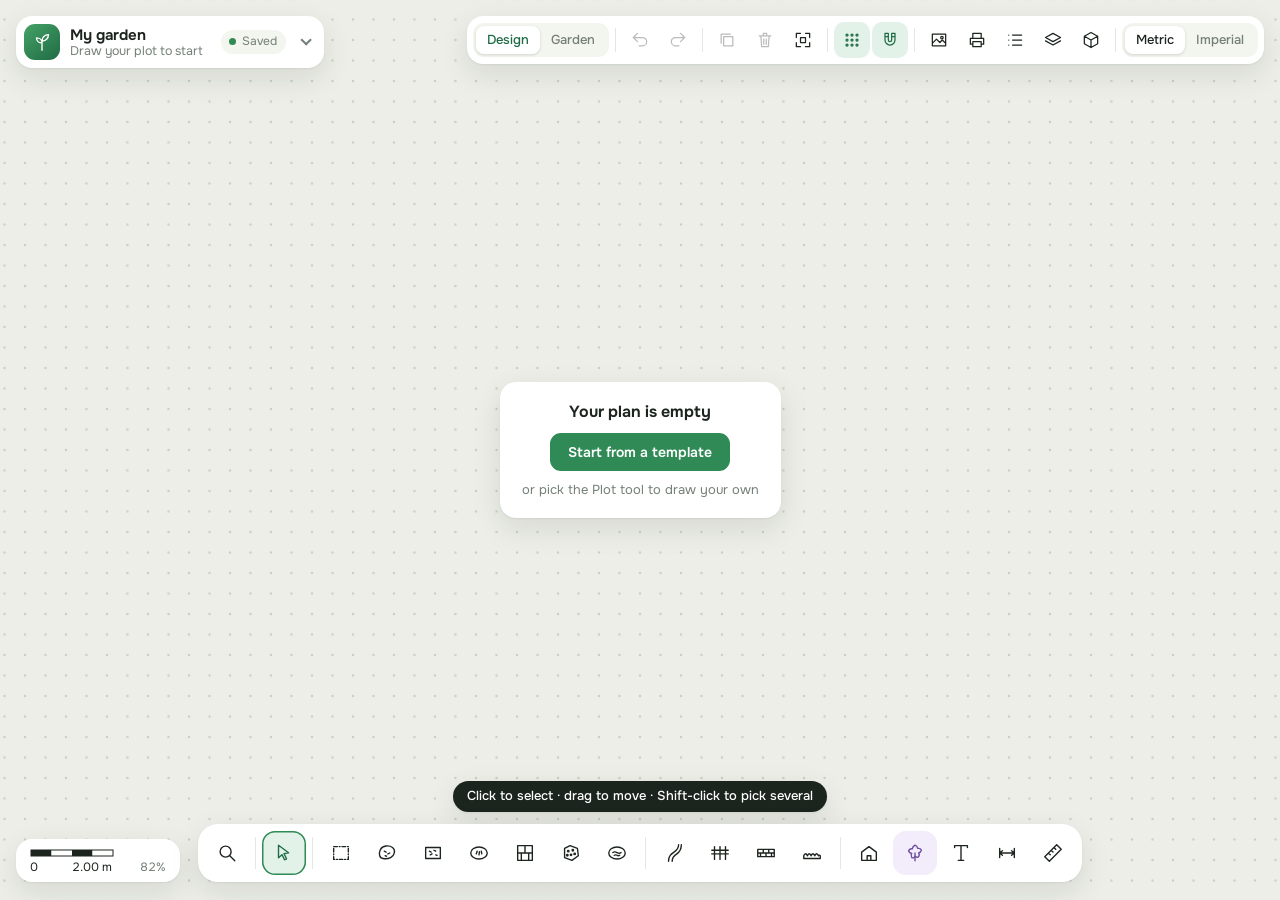
==== index.html @ 04e3341c "Publish Loma (built from 1cd1253)" ====
<!doctype html>
<html lang="en">
  <head>
    <meta charset="utf-8" />
    <meta name="viewport" content="width=device-width, initial-scale=1" />
    <title>Loma</title>
    <meta name="theme-color" content="#2f8a55" />
    <meta name="apple-mobile-web-app-capable" content="yes" />
    <meta name="mobile-web-app-capable" content="yes" />
    <meta name="apple-mobile-web-app-title" content="Loma" />
    <link rel="manifest" href="manifest.webmanifest" />
    <link rel="icon" type="image/png" href="icons/icon-192.png" />
    <link rel="apple-touch-icon" href="icons/apple-touch-icon.png" />
    <link rel="preconnect" href="https://fonts.googleapis.com" />
    <link rel="preconnect" href="https://fonts.gstatic.com" crossorigin />
    <link
      rel="stylesheet"
      href="https://fonts.googleapis.com/css2?family=Onest:wght@400;500;600;700&display=swap"
    />
    
<script type="module">
import init, * as bindings from './loma-web-aa3da8606d1c5125.js';

const wasm = await init({ module_or_path: './loma-web-59d6d27eb5dc6476_bg.wasm' });


window.wasmBindings = bindings;


dispatchEvent(new CustomEvent("TrunkApplicationStarted", {detail: {wasm}}));

</script>
    <link rel="stylesheet" href="./style-dfea999434c1d098.css" integrity="sha384-AZA1W4AcBx08rANLtt9c8rMcohCLB/tuYyVn50Ty/k7v6PT4Ny/aNAHQU33TcQ3Q"/>
    
    
    
  <link rel="modulepreload" href="./loma-web-aa3da8606d1c5125.js" crossorigin="anonymous" integrity="sha384-kf8xcox6PDFA6g6n7Sn6wcvnVXoFoorifV5B/fy2HfaQ7KVHK2mqEia/YBnjDPH4"><link rel="modulepreload" href="./snippets/loma-web-35183b500e06a4f0/inline0.js" crossorigin="anonymous" integrity="sha384-1ucNQpauzjDSOTPi5iPlMhrsD8DQOMW6lTTkpkHOFineEdv813XyaN2dDIgWf6WR"><link rel="preload" href="./loma-web-59d6d27eb5dc6476_bg.wasm" crossorigin="anonymous" integrity="sha384-1xOfvNEgdNTBGr8r/DhL6IoheObC8a6Ewhm/qTulkFv5QILNL+YB06ibI5UwWszG" as="fetch" type="application/wasm"></head>
  <body></body>
</html>
---- style-dfea999434c1d098.css ----
/* Loma — "Living plan".
   The garden fills the screen as an illustrated top-down plan; everything
   else floats above it on white cards. Green marks interface state and
   selection. */

:root {
  --desk: #eceee7; /* the table the plan sits on */
  --dot: #c9cfc2;
  --plot: #f7f8f2; /* inside the property boundary */
  --plot-edge: #b6beae;
  --card: #ffffff;
  --card-shadow: 0 1px 2px rgba(20, 32, 22, 0.06), 0 10px 30px rgba(20, 32, 22, 0.1);
  --tile: #f3f5ef;
  --line: #e5e8e0;
  --text: #1c241e;
  --muted: #748077;
  --hover: rgba(28, 36, 30, 0.06);
  --accent: #2f8a55; /* evergreen: active tool, selection */
  --guide: #e5533d; /* smart guides */
  --accent-strong: #1f6b45;
  --accent-tint: #e3f2e8;
  --plant-tint: #f2ecfb;
  --plant-ink: #6b4fa0;
  --tag: #1c241e;
  --tag-ink: #ffffff;
  --error: #b3261e;
  --watch: #d98e04;
  --sick: #c8372d;
  --plan-filter: none;
  --font: "Onest", system-ui, -apple-system, "Segoe UI", sans-serif;
  color-scheme: light;
}

@media (prefers-color-scheme: dark) {
  :root:not([data-theme="light"]) {
    --desk: #121714;
    --dot: #2a332d;
    --plot: #1a201c;
    --plot-edge: #3b463f;
    --card: #1d2420;
    --card-shadow: 0 1px 2px rgba(0, 0, 0, 0.4), 0 12px 32px rgba(0, 0, 0, 0.45);
    --tile: #252e28;
    --line: #2e3832;
    --text: #e6ece4;
    --muted: #94a298;
    --hover: rgba(230, 236, 228, 0.07);
    --accent: #5cc08a;
  --guide: #ff7a63;
    --guide: #ff7a63;
    --accent-strong: #7bd3a2;
    --accent-tint: #1f3a2b;
    --plant-tint: #2c2540;
    --plant-ink: #c3b0ee;
    --tag: #e6ece4;
    --tag-ink: #121714;
    --error: #ff8a80;
    --plan-filter: brightness(0.9) saturate(0.95);
    color-scheme: dark;
  }
}

:root[data-theme="dark"] {
  --desk: #121714;
  --dot: #2a332d;
  --plot: #1a201c;
  --plot-edge: #3b463f;
  --card: #1d2420;
  --card-shadow: 0 1px 2px rgba(0, 0, 0, 0.4), 0 12px 32px rgba(0, 0, 0, 0.45);
  --tile: #252e28;
  --line: #2e3832;
  --text: #e6ece4;
  --muted: #94a298;
  --hover: rgba(230, 236, 228, 0.07);
  --accent: #5cc08a;
  --accent-strong: #7bd3a2;
  --accent-tint: #1f3a2b;
  --plant-tint: #2c2540;
  --plant-ink: #c3b0ee;
  --tag: #e6ece4;
  --tag-ink: #121714;
  --error: #ff8a80;
  --plan-filter: brightness(0.9) saturate(0.95);
  color-scheme: dark;
}

* {
  box-sizing: border-box;
}

html,
body {
  margin: 0;
  height: 100%;
  overflow: hidden;
  background: var(--desk);
  color: var(--text);
  font: 14px/1.45 var(--font);
  -webkit-font-smoothing: antialiased;
}

button {
  font: inherit;
  color: inherit;
  background: none;
  border: 0;
  cursor: pointer;
}

button:disabled {
  opacity: 0.3;
  cursor: default;
}

:focus-visible {
  outline: 2px solid var(--accent);
  outline-offset: 2px;
}

.app {
  position: relative;
  height: 100vh;
}

.canvas-cell {
  position: absolute;
  inset: 0;
}

/* ---------- floating cards ---------- */

.card {
  position: absolute;
  z-index: 2;
  background: var(--card);
  border-radius: 16px;
  box-shadow: var(--card-shadow);
}

.card-sep,
.dock-sep {
  width: 1px;
  align-self: stretch;
  margin: 6px 4px;
  background: var(--line);
}

/* tooltips for icon-only buttons */
[data-tip] {
  position: relative;
}

[data-tip]:hover::after {
  content: attr(data-tip);
  position: absolute;
  left: 50%;
  transform: translateX(-50%);
  white-space: pre;
  padding: 5px 9px;
  border-radius: 8px;
  background: var(--tag);
  color: var(--tag-ink);
  font-size: 12px;
  font-weight: 500;
  pointer-events: none;
  z-index: 10;
}

.controls [data-tip]:hover::after {
  top: calc(100% + 8px);
}

.dock [data-tip]:hover::after {
  bottom: calc(100% + 10px);
}

/* title (top-left) */
.title-card {
  top: 16px;
  left: 16px;
  display: flex;
  align-items: center;
  gap: 10px;
  padding: 8px 16px 8px 8px;
}

.logo {
  display: grid;
  place-items: center;
  width: 36px;
  height: 36px;
  border-radius: 11px;
  background: linear-gradient(140deg, #45a265, #1f6b45);
  color: #fff;
}

.title-text {
  display: flex;
  flex-direction: column;
  line-height: 1.2;
}

.title-text strong {
  font-size: 15px;
  font-weight: 650;
}

.title-text span {
  font-size: 12.5px;
  color: var(--muted);
}

.save-status {
  display: flex;
  align-items: center;
  gap: 6px;
  margin-left: 8px;
  padding: 3px 9px 3px 8px;
  border-radius: 999px;
  background: var(--tile);
  color: var(--muted);
  font-size: 12px;
  white-space: nowrap;
}

.save-status::before {
  content: "";
  width: 7px;
  height: 7px;
  border-radius: 50%;
  background: var(--accent);
}

.save-status[data-status="saving"]::before {
  background: var(--muted);
}

.save-status[data-status="unsaved"],
.save-status[data-status="unavailable"] {
  color: var(--error);
}

.save-status[data-status="unsaved"]::before,
.save-status[data-status="unavailable"]::before {
  background: var(--error);
}

@media (max-width: 768px) {
  .save-status {
    font-size: 0;
    gap: 0;
    padding: 4px;
  }
}

button.title-card {
  font: inherit;
  color: inherit;
  text-align: left;
  cursor: pointer;
}

.title-chevron {
  width: 8px;
  height: 8px;
  margin-left: 4px;
  border-right: 2px solid var(--muted);
  border-bottom: 2px solid var(--muted);
  transform: rotate(45deg) translateY(-3px);
}

.title-card[aria-expanded="true"] .title-chevron {
  transform: rotate(-135deg) translateY(-1px);
}

/* My designs (under the title card) */
.designs {
  top: 76px;
  left: 16px;
  width: 340px;
  max-height: calc(100vh - 190px);
  overflow-y: auto;
  padding: 14px;
  z-index: 4;
}

.designs h3 {
  margin: 16px 4px 6px;
  font-size: 12.5px;
  font-weight: 600;
  color: var(--muted);
}

.design-title {
  display: flex;
  flex-direction: column;
  gap: 3px;
  padding: 8px 10px;
  border-radius: 11px;
  background: var(--tile);
}

.design-title label {
  font-size: 11.5px;
  color: var(--muted);
}

.design-title input {
  font: 650 16px var(--font);
  color: var(--text);
  background: transparent;
  border: 0;
  padding: 0;
  outline: none;
}

.design-title:focus-within {
  box-shadow: inset 0 0 0 1.5px var(--accent);
}

.new-design,
.install-app {
  display: flex;
  align-items: center;
  gap: 8px;
  width: 100%;
  margin-top: 10px;
  padding: 9px 12px;
  border-radius: 11px;
  background: var(--accent);
  color: #fff;
  font-weight: 600;
}

.new-design .icon {
  width: 18px;
  height: 18px;
}

.design-list {
  list-style: none;
  margin: 0;
  padding: 0;
}

.design-row {
  display: flex;
  align-items: center;
  gap: 4px;
  border-radius: 11px;
}

.design-row:hover {
  background: var(--hover);
}

.design-row.current {
  background: var(--accent-tint);
}

.design-open {
  flex: 1;
  display: grid;
  grid-template-columns: 1fr auto;
  gap: 1px 8px;
  padding: 8px 10px;
  text-align: left;
  min-width: 0;
}

.design-name {
  font-weight: 600;
  overflow: hidden;
  text-overflow: ellipsis;
  white-space: nowrap;
}

.design-meta {
  grid-column: 1;
  color: var(--muted);
  font-size: 12.5px;
}

.design-when {
  grid-row: 1;
  grid-column: 2;
  color: var(--muted);
  font-size: 12px;
}

.design-row.broken .design-meta {
  color: var(--error);
}

.design-delete {
  opacity: 0;
}

.design-row:hover .design-delete,
.design-delete:focus-visible {
  opacity: 1;
}

.confirm {
  display: flex;
  flex-wrap: wrap;
  align-items: center;
  gap: 6px;
  padding: 6px 8px;
  font-size: 12.5px;
}

.confirm button {
  padding: 4px 10px;
  border-radius: 8px;
  background: var(--tile);
  font-weight: 600;
}

.confirm button.danger {
  background: var(--error);
  color: #fff;
}

.file-actions {
  display: grid;
  grid-template-columns: 1fr 1fr;
  gap: 6px;
  margin-top: 14px;
  padding-top: 12px;
  border-top: 1px solid var(--line);
}

.file-actions button {
  padding: 8px 10px;
  border-radius: 10px;
  background: var(--tile);
  font-size: 13px;
  font-weight: 550;
  text-align: left;
}

.file-actions button:hover {
  background: var(--hover);
}

.file-message {
  margin: 10px 4px 0;
  color: var(--error);
  font-size: 13px;
}

@media (max-width: 768px) {
  .designs {
    top: 118px;
    left: 10px;
    right: 10px;
    width: auto;
  }
}

/* garden list card */
.list-card {
  top: 76px;
  right: 16px;
  width: 380px;
  max-height: calc(100vh - 100px);
  padding: 12px 14px 14px;
  z-index: 5;
  display: flex;
  flex-direction: column;
}
.list-settings {
  display: flex;
  flex-direction: column;
  gap: 6px;
  margin-bottom: 6px;
}
.list-settings input {
  width: 110px;
  min-width: 0;
  padding: 5px 8px;
  border-radius: 8px;
  background: var(--tile);
}
.list-settings .invalid input,
.list-price.invalid input {
  outline: 2px solid var(--error);
}
.list-body {
  overflow-y: auto;
  min-height: 0;
  margin: 0 -4px;
  padding: 0 4px;
}
.list-heading {
  margin: 12px 0 4px;
  font-size: 12px;
  font-weight: 650;
  color: var(--muted);
}
.list-rows {
  list-style: none;
  margin: 0;
  padding: 0;
}
.list-row {
  display: grid;
  grid-template-columns: minmax(0, 1fr) auto;
  align-items: center;
  gap: 2px 10px;
  padding: 6px 0;
  border-top: 1px solid var(--line);
}
.list-item {
  display: flex;
  flex-direction: column;
  min-width: 0;
}
.list-label {
  overflow-wrap: anywhere;
}
.list-item small,
.list-price small {
  color: var(--muted);
  font-size: 11.5px;
}
.list-qty {
  font-variant-numeric: tabular-nums;
  text-align: right;
}
.list-price {
  display: flex;
  align-items: center;
  gap: 6px;
  min-width: 0;
}
.list-price input {
  width: 84px;
  min-width: 0;
  padding: 4px 8px;
  border-radius: 8px;
  background: var(--tile);
  font-variant-numeric: tabular-nums;
}
.list-cost {
  text-align: right;
  font-variant-numeric: tabular-nums;
  font-weight: 600;
}
.list-total {
  margin: 10px 0 8px;
  font-weight: 650;
  text-align: right;
}
.list-actions {
  display: flex;
  gap: 6px;
}
.list-actions button {
  flex: 1;
  padding: 9px 12px;
  border-radius: 11px;
}
.list-actions .trace-secondary {
  background: var(--tile);
  font-weight: 600;
}
@media (max-width: 768px) {
  .list-card {
    top: 118px;
    left: 10px;
    right: 10px;
    width: auto;
    max-height: calc(100vh - 140px);
  }
}

/* print card */
.print-card {
  top: 76px;
  right: 16px;
  width: 320px;
  padding: 12px 14px 14px;
  z-index: 5;
}

.print-row {
  display: flex;
  align-items: center;
  justify-content: space-between;
  gap: 10px;
  margin: 8px 0;
  font-size: 13px;
  color: var(--muted);
}

.print-scale {
  font: 600 14px var(--font);
  color: var(--text);
  background: var(--tile);
  border: 0;
  border-radius: 9px;
  padding: 6px 10px;
}

.print-summary {
  margin: 10px 0 12px;
  font-size: 13px;
}

#print-root {
  display: none;
}

@media print {
  body > *:not(#print-root) {
    display: none !important;
  }

  html,
  body {
    height: auto;
    overflow: visible;
    background: #fff;
  }

  #print-root {
    display: block;
    color: #1c241e;
    font-family: var(--font);
  }

  /* header and footer have fixed heights (8 mm + 10 mm) so every page stays
     within PRINT_FURNITURE_MM (20 mm) and the plan keeps its full page */
  .print-title {
    display: flex;
    gap: 6mm;
    align-items: baseline;
    height: 6mm;
    line-height: 6mm;
    margin-bottom: 2mm;
    overflow: hidden;
    font-size: 11pt;
    white-space: nowrap;
  }

  .print-title strong {
    min-width: 0;
    overflow: hidden;
    text-overflow: ellipsis;
  }

  .print-title span {
    flex: none;
    color: #555;
  }

  .print-bar {
    height: 8mm;
    margin-top: 2mm;
    overflow: hidden;
  }

  /* no inline baseline gap under plan or scale bar */
  #print-root svg {
    display: block;
  }

  /* multi-page prints: one section per sheet */
  .print-page {
    break-after: page;
    page-break-after: always;
  }
  .print-page:last-child {
    break-after: auto;
    page-break-after: auto;
  }
  .print-sheet {
    position: relative;
  }
  .print-sheet > .print-marks {
    position: absolute;
    top: 0;
    left: 0;
  }
  .print-label {
    color: #1c241e !important;
    font-weight: 700;
  }
  .print-list table {
    width: 100%;
    border-collapse: collapse;
    font-size: 10.5pt;
  }
  .print-list td,
  .print-list th {
    padding: 1.6mm 2mm;
    border-bottom: 0.2mm solid #ccc;
    text-align: left;
    vertical-align: top;
  }
  .print-list .list-section th {
    padding-top: 4mm;
    border-bottom: 0.3mm solid #1c241e;
  }
  .print-list small {
    display: block;
    color: #666;
    font-size: 8.5pt;
  }
  .print-list .num {
    text-align: right;
    white-space: nowrap;
  }
  .print-list tfoot th {
    border-bottom: none;
    text-align: right;
  }
}

.print-check {
  justify-content: flex-start;
}

/* trace card (right, under the controls) */
.trace-card {
  top: 76px;
  right: 16px;
  width: 300px;
  padding: 12px 14px 14px;
  z-index: 4;
}

.trace-head {
  display: flex;
  align-items: center;
  justify-content: space-between;
  margin-bottom: 6px;
}

.trace-head h2 {
  margin: 0;
  font-size: 16px;
  font-weight: 650;
}

.trace-note {
  margin: 0 0 12px;
  color: var(--muted);
  font-size: 13px;
}

.trace-row {
  display: flex;
  align-items: center;
  gap: 10px;
  margin: 4px 0 12px;
  font-size: 13px;
  color: var(--muted);
}

.trace-row input {
  flex: 1;
  accent-color: var(--accent);
}

.trace-primary {
  width: 100%;
  padding: 9px 12px;
  border-radius: 11px;
  background: var(--accent);
  color: #fff;
  font-weight: 600;
}

.trace-actions {
  display: flex;
  gap: 6px;
  margin-top: 8px;
}

.trace-actions button {
  flex: 1;
  padding: 7px 10px;
  border-radius: 10px;
  background: var(--tile);
  font-size: 13px;
  font-weight: 550;
}

.trace-actions .danger-text {
  color: var(--error);
}

.trace-photo {
  pointer-events: none;
}

.hint-input {
  width: 90px;
  padding: 5px 9px;
  border-radius: 999px;
  border: 0;
  font: 600 13px var(--font);
  color: var(--text);
  background: var(--card);
}

.hint-error {
  color: #ffb4a8;
  font-size: 12px;
}

@media (max-width: 768px) {
  .trace-card {
    top: 118px;
    left: 10px;
    right: 10px;
    width: auto;
  }
}

/* controls (top-right) */
.controls {
  top: 16px;
  right: 16px;
  display: flex;
  align-items: center;
  gap: 2px;
  padding: 6px;
}

.icon-btn {
  display: grid;
  place-items: center;
  width: 36px;
  height: 36px;
  border-radius: 10px;
}

.icon-btn .icon {
  width: 20px;
  height: 20px;
}

.icon-btn:hover:not(:disabled) {
  background: var(--hover);
}

.icon-btn.toggle[aria-pressed="true"] {
  color: var(--accent-strong);
  background: var(--accent-tint);
}

.segmented {
  display: flex;
  padding: 3px;
  border-radius: 11px;
  background: var(--tile);
}

.segmented button {
  padding: 5px 11px;
  border-radius: 8px;
  font-size: 13px;
  font-weight: 500;
  color: var(--muted);
}

.segmented button[aria-pressed="true"] {
  background: var(--card);
  color: var(--text);
  box-shadow: 0 1px 3px rgba(20, 32, 22, 0.15);
}

/* garden mode */
.mode-switch button[aria-pressed="true"] {
  color: var(--accent-strong);
}

.plan.garden {
  cursor: pointer;
}

.garden-marks .mark {
  fill: none;
  stroke-width: 3px;
}

.garden-marks .mark.open {
  stroke-width: 5px;
  stroke-linecap: round;
  stroke-linejoin: round;
  opacity: 0.75;
}

.garden-marks .mark-watch {
  stroke: var(--watch);
}

.garden-marks .mark-sick {
  stroke: var(--sick);
}

.garden-marks .mark-gone {
  fill: var(--plot);
  fill-opacity: 0.7;
  stroke: var(--muted);
  stroke-dasharray: 4 3;
  stroke-width: 1.5px;
}

.garden-marks .mark-gone.open {
  fill: none;
  stroke: var(--plot);
  stroke-dasharray: none;
  stroke-width: 7px;
  opacity: 0.8;
}

.garden-marks .mark-cross {
  stroke: var(--muted);
  stroke-width: 2px;
  stroke-linecap: round;
}

.mark-badge circle {
  fill: var(--watch);
  stroke: var(--card);
  stroke-width: 1.5px;
  vector-effect: non-scaling-stroke;
}

.mark-badge text {
  fill: #fff;
  font-weight: 700;
}

/* tool dock (bottom-centre) */
.dock {
  left: 50%;
  bottom: 18px;
  transform: translateX(-50%);
  display: flex;
  align-items: center;
  gap: 2px;
  padding: 7px;
  border-radius: 20px;
  max-width: calc(100vw - 32px);
}

.dock-tool {
  display: grid;
  place-items: center;
  width: 44px;
  height: 44px;
  border-radius: 13px;
  color: var(--text);
}

.dock-tool .icon {
  width: 22px;
  height: 22px;
}

.dock-tool:hover {
  background: var(--hover);
}

.dock-tool[aria-pressed="true"] {
  background: var(--accent-tint);
  color: var(--accent-strong);
  box-shadow: inset 0 0 0 1.5px var(--accent);
}

.dock-tool.plant-tool {
  background: var(--plant-tint);
  color: var(--plant-ink);
}

.dock-tool.plant-tool[aria-pressed="true"] {
  box-shadow: inset 0 0 0 1.5px var(--plant-ink);
}

/* scale + cursor readout (bottom-left) */
.legend {
  left: 16px;
  bottom: 18px;
  display: flex;
  align-items: flex-end;
  gap: 16px;
  padding: 10px 14px 9px;
  font-size: 12px;
  pointer-events: none;
}

.scale-bar svg {
  display: block;
}

.bar-dark {
  fill: var(--text);
}

.bar-light {
  fill: var(--card);
}

.bar-frame {
  fill: none;
  stroke: var(--text);
  stroke-width: 1;
}

.scale-labels {
  display: flex;
  justify-content: space-between;
  margin-top: 4px;
  line-height: 1;
  font-variant-numeric: tabular-nums;
}

.readout {
  display: flex;
  gap: 10px;
  color: var(--muted);
  font-variant-numeric: tabular-nums;
  line-height: 1;
}

/* ---------- the plan ---------- */

.plan {
  display: block;
  width: 100%;
  height: 100%;
  background: var(--desk);
  touch-action: none;
  user-select: none;
  -webkit-user-select: none;
}

.plan.drawing {
  cursor: crosshair;
}

.plan.can-pan {
  cursor: grab;
}

.plan.panning {
  cursor: grabbing;
}

.grid-dot {
  fill: var(--dot);
}

.plan-content {
  filter: var(--plan-filter);
}

/* plot: the sheet of ground inside the boundary */
.obj.plot .surface {
  fill: var(--plot);
}

.obj.plot .rim {
  stroke: var(--plot-edge);
  stroke-width: 2px;
}

.obj .rim {
  stroke: rgba(30, 45, 30, 0.22);
}

.obj.water .rim {
  stroke: #cfc7b5;
  stroke-width: 7px;
}

.obj.structure .rim {
  stroke: #6d4a30;
  stroke-width: 2px;
}

/* paths, fences, walls, hedges */
.obj.path .edge {
  stroke: #d6c59f;
}

.obj.path .body {
  stroke: #efe4c9;
}

.obj.path .detail,
.obj.wall .detail {
  stroke: none;
}

.obj.fence .edge {
  stroke: #6e4b30;
}

.obj.fence .body {
  stroke: #a37a52;
}

.obj.fence .detail {
  stroke: #6e4b30;
  stroke-dasharray: 2 1200;
  stroke-width: 160;
}

.obj.wall .edge {
  stroke: #8d877b;
}

.obj.wall .body {
  stroke: #bfb9ad;
}

.obj.hedge .edge {
  stroke: #2f6a3a;
  filter: drop-shadow(60px 80px 50px rgba(27, 42, 18, 0.3));
}

.obj.hedge .body {
  stroke: #4e8f4c;
}

.obj.hedge .detail {
  stroke: #6fae5f;
  stroke-dasharray: 1 260;
  stroke-linecap: round;
}

/* plants */
.plant-shadow {
  fill: rgba(27, 42, 18, 0.32);
}

.obj.plant .canopy {
  stroke: rgba(30, 60, 30, 0.35);
}

.obj.plant .shine {
  fill: rgba(255, 255, 255, 0.13);
}

.obj.plant .marks {
  fill: none;
  stroke: rgba(255, 255, 255, 0.22);
}

/* labels and dimensions */
.lettering,
.plan .dim {
  font-family: var(--font);
  paint-order: stroke;
  stroke: var(--plot);
  stroke-width: 4px;
  stroke-linejoin: round;
  vector-effect: non-scaling-stroke;
  fill: var(--text);
}

.plan .dim {
  fill: var(--accent-strong);
  font-weight: 600;
}

.obj.dimension line {
  stroke: var(--accent);
}

/* selection, previews, snapping */
.selection {
  fill: none;
  stroke: var(--accent);
  stroke-width: 2.5;
}

.tag rect {
  fill: var(--tag);
}

.tag text {
  fill: var(--tag-ink);
  font-family: var(--font);
  font-weight: 600;
}

.preview {
  fill: rgba(47, 138, 85, 0.1);
  stroke: var(--accent);
  stroke-width: 2;
  stroke-dasharray: 6 4;
}

.preview.open {
  fill: none;
}

/* what to do next (above the dock) */
.hint-bar {
  position: absolute;
  z-index: 2;
  left: 50%;
  bottom: 88px;
  transform: translateX(-50%);
  display: flex;
  align-items: center;
  gap: 6px;
  max-width: calc(100vw - 32px);
  padding: 6px 6px 6px 14px;
  border-radius: 999px;
  background: var(--tag);
  color: var(--tag-ink);
  font-size: 13px;
  font-weight: 500;
  box-shadow: var(--card-shadow);
}

.hint-text {
  padding-right: 8px;
}

.hint-btn {
  padding: 5px 12px;
  border-radius: 999px;
  background: color-mix(in srgb, var(--tag-ink) 14%, transparent);
  color: var(--tag-ink);
  font-size: 13px;
  font-weight: 600;
  white-space: nowrap;
}

.hint-btn.primary {
  background: var(--accent);
  color: #fff;
}

.snap circle,
.snap path {
  fill: none;
  stroke: var(--accent);
  stroke-width: 1.5;
}

.marquee {
  fill: rgba(47, 138, 85, 0.08);
  stroke: var(--accent);
  stroke-width: 1;
  stroke-dasharray: 4 3;
}

/* ---------- plant picker (left card) ---------- */

.picker {
  top: 84px;
  left: 16px;
  bottom: 96px;
  width: 268px;
  overflow-y: auto;
  padding: 14px 12px 16px;
}

.picker h2 {
  margin: 0 4px 4px;
  font-size: 16px;
  font-weight: 650;
}

.plant-group h3 {
  margin: 14px 4px 6px;
  font-size: 12.5px;
  font-weight: 600;
  color: var(--muted);
}

.specimens {
  display: grid;
  grid-template-columns: 1fr 1fr;
  gap: 4px;
}

.specimen {
  display: grid;
  grid-template-columns: 38px 1fr;
  grid-template-rows: auto auto;
  column-gap: 8px;
  align-items: center;
  padding: 6px;
  border-radius: 11px;
  text-align: left;
}

.specimen:hover {
  background: var(--hover);
}

.specimen[aria-pressed="true"] {
  background: var(--accent-tint);
  box-shadow: inset 0 0 0 1.5px var(--accent);
}

.specimen .swatch {
  grid-row: span 2;
  width: 38px;
  height: 38px;
  filter: drop-shadow(2px 3px 2px rgba(27, 42, 18, 0.25));
}

.specimen-name {
  font-size: 12.5px;
  font-weight: 550;
  line-height: 1.2;
}

.specimen-size {
  font-size: 11.5px;
  color: var(--muted);
}

.swatch {
  --sw-fill: #9ebb8a;
  --sw-edge: #546e46;
}

.swatch.cat-tree,
.swatch.cat-fruit-tree { --sw-fill: #6ea456; --sw-edge: #2f5230; }
.swatch.cat-shrub { --sw-fill: #8dbf68; --sw-edge: #3c6630; }
.swatch.cat-perennial { --sw-fill: #b49ad0; --sw-edge: #6e5596; }
.swatch.cat-annual { --sw-fill: #ee8e7a; --sw-edge: #b0503f; }
.swatch.cat-grass { --sw-fill: #d8c97c; --sw-edge: #8e7f35; }
.swatch.cat-climber { --sw-fill: #e09ac0; --sw-edge: #a45683; }
.swatch.cat-vegetable { --sw-fill: #8cc063; --sw-edge: #4a7a2e; }
.swatch.cat-herb { --sw-fill: #a7b9a0; --sw-edge: #5e7158; }

.swatch-fill {
  fill: var(--sw-fill);
  stroke: var(--sw-edge);
  stroke-width: 2;
  stroke-linejoin: round;
}

.swatch-marks {
  fill: none;
  stroke: rgba(255, 255, 255, 0.45);
  stroke-width: 1.5;
}

.swatch-dot {
  fill: var(--sw-edge);
}

/* ---------- inspector (right card) ---------- */

.inspector {
  top: 84px;
  right: 16px;
  width: 296px;
  max-height: calc(100vh - 200px);
  overflow-y: auto;
  padding: 12px;
}

.inspector.small {
  padding: 14px 16px;
  font-weight: 550;
}

.hero {
  height: 132px;
  border-radius: 12px;
  margin-bottom: 12px;
  display: grid;
  place-items: center;
  overflow: hidden;
}

.hero-plant {
  background: radial-gradient(circle at 50% 120%, rgba(95, 155, 71, 0.25), transparent 60%),
    linear-gradient(160deg, #eef6e8, #dcebd3);
}

@media (prefers-color-scheme: dark) {
  :root:not([data-theme="light"]) .hero-plant {
    background: radial-gradient(circle at 50% 120%, rgba(95, 155, 71, 0.3), transparent 60%),
      linear-gradient(160deg, #26332a, #1c2620);
  }
}

:root[data-theme="dark"] .hero-plant {
  background: radial-gradient(circle at 50% 120%, rgba(95, 155, 71, 0.3), transparent 60%),
    linear-gradient(160deg, #26332a, #1c2620);
}

.hero-plant .swatch {
  width: 104px;
  height: 104px;
  filter: drop-shadow(8px 10px 6px rgba(27, 42, 18, 0.28));
}

.sample-lawn {
  background: repeating-linear-gradient(-20deg, rgba(255, 255, 255, 0.12) 0 26px, transparent 26px 52px),
    linear-gradient(135deg, #a2d070, #7db353);
}

.sample-bed {
  background: radial-gradient(circle at 20% 30%, #4f3526 0 3px, transparent 4px) 0 0 / 22px 18px,
    radial-gradient(circle at 70% 60%, #8a654b 0 3px, transparent 4px) 0 0 / 26px 20px, #6e4b35;
}

.sample-paving {
  background: repeating-linear-gradient(0deg, #e2dbce 0 46px, #cbc2b2 46px 49px),
    #e2dbce;
}

.sample-gravel {
  background: radial-gradient(circle, #c9bea4 0 4px, transparent 5px) 0 0 / 16px 14px,
    radial-gradient(circle, #d8ceb8 0 3px, transparent 4px) 7px 6px / 18px 16px, #e8e0cd;
}

.sample-water {
  background: radial-gradient(circle at 45% 40%, #86cbe0, #4396b8 70%, #2c7495);
}

.sample-structure {
  background: repeating-linear-gradient(0deg, #a9784f 0 18px, #8a5f3e 18px 21px);
}

.sample-path {
  background: linear-gradient(#efe4c9, #efe4c9) center / 100% 44% no-repeat, #d6c59f;
}

.sample-hedge {
  background: radial-gradient(circle, #6fae5f 0 3px, transparent 4px) 0 0 / 18px 18px, #2f6a3a;
}

.sample-fence {
  background: repeating-linear-gradient(90deg, #6e4b30 0 6px, #a37a52 6px 40px);
}

.sample-wall {
  background: repeating-linear-gradient(0deg, #bfb9ad 0 22px, #8d877b 22px 25px);
}

.sample-plot,
.sample-area,
.sample-label,
.sample-dimension {
  background: var(--tile);
}

.name-row .field {
  margin: 0;
}

.name-row label {
  display: none;
}

.name-row input[type="text"] {
  width: 100%;
  font: 650 19px var(--font);
  padding: 4px 6px;
  margin: 0 -2px;
  background: transparent;
  border: 1px solid transparent;
  border-radius: 8px;
  color: var(--text);
}

.name-row input[type="text"]:hover {
  border-color: var(--line);
}

.subtitle {
  margin: 0 4px 12px;
  color: var(--muted);
  font-size: 13px;
}

.tiles {
  display: grid;
  grid-template-columns: 1fr 1fr;
  gap: 8px;
}

.tiles .field,
.stat {
  display: flex;
  flex-direction: column;
  gap: 2px;
  margin: 0;
  padding: 8px 10px;
  border-radius: 11px;
  background: var(--tile);
}

.tiles .field.wide {
  grid-column: span 2;
}

.tiles .field label,
.stat-label {
  font-size: 11.5px;
  color: var(--muted);
}

.tiles input[type="text"],
.tiles select {
  width: 100%;
  font: 600 15px var(--font);
  color: var(--text);
  background: transparent;
  border: 0;
  padding: 0;
  margin: 0;
}

.tiles input[type="text"]:focus,
.tiles select:focus,
.name-row input[type="text"]:focus {
  outline: none;
}

.tiles .field:focus-within,
.name-row .field:focus-within input {
  box-shadow: inset 0 0 0 1.5px var(--accent);
}

.stat-value {
  font-weight: 600;
  font-size: 15px;
  font-variant-numeric: tabular-nums;
}

.field input.invalid {
  color: var(--error);
}

.field .error {
  color: var(--error);
  font-size: 11.5px;
  line-height: 1.3;
}

.lock {
  display: flex;
  align-items: center;
  gap: 8px;
  margin: 12px 4px 2px;
  font-size: 13px;
  color: var(--muted);
  cursor: pointer;
}

.lock input {
  accent-color: var(--accent);
  margin: 0;
}

/* ---------- small screens ---------- */

@media (max-width: 768px) {
  .title-card {
    top: 10px;
    left: 10px;
    padding-right: 12px;
  }

  .title-text span {
    display: none;
  }

  .controls {
    top: 66px;
    left: 10px;
    right: auto;
    padding: 4px;
    /* Garden mode adds buttons: wrap rather than run off a phone screen */
    flex-wrap: wrap;
    max-width: calc(100vw - 20px);
    box-sizing: border-box;
  }

  .controls .toggle,
  .controls .card-sep {
    display: none;
  }

  .dock {
    left: 10px;
    right: 10px;
    bottom: 10px;
    transform: none;
    flex-wrap: wrap;
    justify-content: center;
  }

  .dock-sep {
    display: none;
  }

  .hint-bar.idle {
    display: none;
  }

  .hint-bar {
    bottom: 124px;
    flex-wrap: wrap;
    justify-content: center;
    border-radius: 16px;
    padding: 8px 10px;
    text-align: center;
  }

  .legend {
    display: none;
  }

  .picker {
    top: auto;
    left: 10px;
    right: 10px;
    bottom: 124px;
    width: auto;
    max-height: 40vh;
  }

  .inspector {
    top: auto;
    right: 10px;
    left: 10px;
    bottom: 124px;
    width: auto;
    max-height: 45vh;
  }

  .hero {
    height: 80px;
  }
}

@media (prefers-reduced-motion: reduce) {
  * {
    transition: none !important;
    animation: none !important;
  }
}

/* ── Handles on the selected object ───────────────────────── */
.handles .handle {
  fill: var(--card);
  stroke: var(--accent);
  stroke-width: 1.5px;
  vector-effect: non-scaling-stroke;
}
.handles .handle.vertex.selected,
.handles .handle.control {
  fill: var(--accent);
}
.handles .handle.control {
  stroke: var(--card);
}
.handles .handle-stem {
  stroke: var(--accent);
  stroke-width: 1px;
  vector-effect: non-scaling-stroke;
}

/* ── Inspector: edges and arrange ─────────────────────────── */
.inspector-section {
  margin-top: 14px;
  padding-top: 12px;
  border-top: 1px solid var(--line);
}
.inspector-section h3 {
  margin: 0 4px 8px;
  font-size: 13px;
  font-weight: 650;
}
.inspector-section h3 + .icon-row + h3 {
  margin-top: 10px;
}
.edge-head,
.edge-row {
  display: grid;
  grid-template-columns: 16px minmax(0, 1fr) minmax(0, 1.2fr) minmax(0, 0.85fr);
  gap: 6px;
  align-items: start;
}
.edge-head {
  font-size: 11.5px;
  color: var(--muted);
  margin: 0 0 4px;
}
.edge-row {
  margin-bottom: 6px;
}
.edge-num {
  padding-top: 7px;
  font-size: 12px;
  color: var(--muted);
  text-align: right;
  font-variant-numeric: tabular-nums;
}
.edge-cell {
  display: flex;
  flex-direction: column;
  gap: 2px;
}
.edge-cell input,
.edge-kind,
.edge-static {
  width: 100%;
  text-overflow: ellipsis;
  min-width: 0;
  box-sizing: border-box;
  padding: 6px 8px;
  border-radius: 9px;
  border: 0;
  background: var(--tile);
  color: var(--text);
  font: 600 13px var(--font);
  font-variant-numeric: tabular-nums;
}
.edge-static {
  color: var(--muted);
}
.edge-kind {
  padding-right: 2px;
}
.edge-cell input:focus,
.edge-kind:focus {
  outline: none;
  box-shadow: inset 0 0 0 1.5px var(--accent);
}
.edge-cell input.invalid {
  color: var(--error);
}
.edge-cell .error {
  color: var(--error);
  font-size: 11px;
  line-height: 1.25;
}
.icon-row {
  display: flex;
  flex-wrap: wrap;
  gap: 2px;
}
.layer-pick {
  display: flex;
  align-items: center;
  justify-content: space-between;
  gap: 8px;
  margin: 10px 4px 0;
  font-size: 13px;
  color: var(--muted);
}
.layer-pick select {
  flex: 1;
  max-width: 170px;
  padding: 6px 8px;
  border-radius: 9px;
  border: 0;
  background: var(--tile);
  color: var(--text);
  font: 600 13px var(--font);
}
.multi-count {
  margin: 0;
}

/* ── Layers card ───────────────────────────────────────────── */
.layers-card {
  top: 76px;
  right: 16px;
  width: 320px;
  padding: 12px 14px 14px;
  z-index: 5;
}
.layer-list {
  list-style: none;
  margin: 4px 0 12px;
  padding: 0;
  display: flex;
  flex-direction: column;
  gap: 4px;
}
.layer-row {
  display: flex;
  align-items: center;
  gap: 4px;
  padding: 4px 4px 4px 8px;
  border-radius: 11px;
  background: var(--tile);
}
.layer-row.active {
  box-shadow: inset 0 0 0 1.5px var(--accent);
}
.layer-row.hidden-layer .layer-name {
  color: var(--muted);
}
.layer-active {
  width: 14px;
  height: 14px;
  flex: none;
  border-radius: 50%;
  border: 1.5px solid var(--muted);
  background: transparent;
  padding: 0;
}
.layer-active[aria-pressed="true"] {
  border-color: var(--accent);
  background: var(--accent);
  box-shadow: inset 0 0 0 2.5px var(--tile);
}
.layer-name {
  flex: 1;
  min-width: 0;
  border: 0;
  background: transparent;
  color: var(--text);
  font: 600 14px var(--font);
  padding: 4px;
  border-radius: 6px;
}
.layer-name:focus {
  outline: none;
  box-shadow: inset 0 0 0 1.5px var(--accent);
}
.layers-card .trace-primary {
  display: flex;
  align-items: center;
  justify-content: center;
  gap: 6px;
}
.layers-card .trace-primary .icon {
  width: 18px;
  height: 18px;
}

/* ── 3D view ───────────────────────────────────────────────── */
.view3d {
  position: fixed;
  inset: 0;
  z-index: 50;
  display: none;
  background: #dfe9e2;
}
.view3d.shown {
  display: block;
}
.view3d canvas {
  position: absolute;
  inset: 0;
  width: 100%;
  height: 100%;
  display: block;
  outline: none;
  touch-action: none;
}
.view3d-bar {
  position: absolute;
  top: 16px;
  left: 16px;
  right: 16px;
  display: flex;
  align-items: center;
  justify-content: space-between;
  pointer-events: none;
}
.view3d-bar h2 {
  margin: 0;
  padding: 8px 14px;
  border-radius: 12px;
  background: var(--card);
  box-shadow: var(--card-shadow);
  font-size: 15px;
  font-weight: 650;
}
.view3d-close {
  pointer-events: auto;
  display: flex;
  align-items: center;
  gap: 6px;
  padding: 8px 14px 8px 10px;
  border-radius: 12px;
  background: var(--card);
  color: var(--text);
  box-shadow: var(--card-shadow);
  font-weight: 600;
}
.view3d-close:hover {
  background: var(--tile);
}
.view3d-close .icon {
  width: 18px;
  height: 18px;
}
.view3d-status {
  position: absolute;
  top: 50%;
  left: 50%;
  transform: translate(-50%, -50%);
  margin: 0;
  padding: 12px 18px;
  border-radius: 12px;
  background: var(--card);
  box-shadow: var(--card-shadow);
  font-weight: 600;
}
.view3d-status.error {
  color: var(--error);
}
.view3d-help {
  position: absolute;
  bottom: 18px;
  left: 50%;
  transform: translateX(-50%);
  margin: 0;
  padding: 7px 14px;
  border-radius: 999px;
  background: var(--tag);
  color: var(--tag-ink);
  font-size: 13px;
  /* one line where it fits; on a phone it wraps inside the screen */
  width: max-content;
  max-width: calc(100% - 32px);
  text-align: center;
  pointer-events: none;
}

/* the editor's cards keep their own positioning */
.editor {
  display: contents;
}

/* ── Starting a new design ─────────────────────────────────── */
.chooser-backdrop {
  position: fixed;
  inset: 0;
  z-index: 20;
  background: rgba(28, 36, 30, 0.28);
}
.chooser {
  position: fixed;
  top: 50%;
  left: 50%;
  transform: translate(-50%, -50%);
  z-index: 21;
  width: min(760px, calc(100vw - 32px));
  max-height: calc(100vh - 48px);
  overflow-y: auto;
  padding: 16px 18px 18px;
}
.chooser.busy {
  cursor: progress;
}
.template-grid {
  display: grid;
  grid-template-columns: repeat(auto-fill, minmax(210px, 1fr));
  gap: 10px;
  margin-top: 6px;
}
.template-tile {
  display: flex;
  flex-direction: column;
  align-items: flex-start;
  gap: 3px;
  padding: 8px 8px 10px;
  border-radius: 14px;
  background: var(--tile);
  text-align: left;
  border: 1.5px solid transparent;
}
.template-tile:hover,
.template-tile:focus-visible {
  border-color: var(--accent);
  outline: none;
}
.template-tile strong {
  margin: 4px 4px 0;
  font-size: 14.5px;
  font-weight: 650;
}
.template-tile span {
  margin: 0 4px;
  color: var(--muted);
  font-size: 12.5px;
  line-height: 1.35;
}
.template-tile em {
  margin: 2px 4px 0;
  font-style: normal;
  font-size: 12px;
  font-weight: 600;
  color: var(--accent-strong);
  font-variant-numeric: tabular-nums;
}
.template-thumb {
  width: 100%;
  aspect-ratio: 16 / 10;
  border-radius: 10px;
  background: var(--desk);
  pointer-events: none;
}
.template-thumb.blank {
  background-image: radial-gradient(var(--dot) 1.2px, transparent 1.3px);
  background-size: 14px 14px;
}
.empty-prompt {
  position: absolute;
  inset: 0;
  display: grid;
  place-items: center;
  pointer-events: none;
  z-index: 2;
}
.empty-card {
  pointer-events: auto;
  display: flex;
  flex-direction: column;
  align-items: center;
  gap: 10px;
  padding: 18px 22px;
  text-align: center;
}
.empty-card strong {
  font-size: 16px;
  font-weight: 650;
}
.empty-card .trace-primary {
  width: auto;
  padding: 9px 18px;
}
.empty-card span {
  color: var(--muted);
  font-size: 13px;
}

/* ── Smart guides ─────────────────────────────────────────── */
.guides {
  pointer-events: none;
}
.guide line,
.guide path {
  stroke: var(--guide);
  stroke-width: 1px;
  fill: none;
}
.guide.align line {
  stroke-dasharray: 4 3;
}
.guide-label rect {
  fill: var(--guide);
}
.guide-label text {
  fill: #fff;
  font-weight: 600;
  font-variant-numeric: tabular-nums;
}

/* ── Catalog ───────────────────────────────────────────────── */
.catalog-head {
  display: flex;
  align-items: center;
  justify-content: space-between;
}
.catalog-search {
  width: 100%;
  box-sizing: border-box;
  margin: 8px 0 8px;
  padding: 8px 12px;
  border-radius: 11px;
  border: 0;
  background: var(--tile);
  color: var(--text);
  font: 500 14px var(--font);
}
.catalog-search:focus {
  outline: none;
  box-shadow: inset 0 0 0 1.5px var(--accent);
}
.chips {
  display: flex;
  flex-wrap: wrap;
  gap: 4px;
  margin-bottom: 2px;
}
.chip {
  padding: 4px 10px;
  border-radius: 999px;
  background: var(--tile);
  font-size: 12px;
  font-weight: 550;
  color: var(--text);
}
.chip[aria-pressed="true"] {
  background: var(--accent);
  color: #fff;
}
.specimen.highlight {
  box-shadow: inset 0 0 0 1.5px var(--accent);
}
.specimen.feature {
  grid-template-rows: auto;
}
.feature-icon {
  display: grid;
  place-items: center;
  width: 38px;
  height: 38px;
  border-radius: 10px;
  background: var(--tile);
  color: var(--accent-strong);
}
.no-matches {
  margin: 14px 4px;
  color: var(--muted);
  font-size: 13px;
}

/* the catalog's header, search and chips stay put; only the results scroll */
.picker.catalog {
  display: flex;
  flex-direction: column;
  overflow: hidden;
}
.catalog-results {
  flex: 1;
  min-height: 0;
  overflow-y: auto;
  margin: 0 -4px;
  padding: 0 4px 4px;
}

/* ── Your own plants ───────────────────────────────────────── */
.new-plant {
  display: flex;
  align-items: center;
  gap: 6px;
  margin: 8px 0 2px;
  padding: 6px 10px;
  border-radius: 10px;
  font-size: 13px;
  font-weight: 600;
  color: var(--accent-strong);
}
.new-plant:hover {
  background: var(--hover);
}
.new-plant .icon {
  width: 18px;
  height: 18px;
}
.mine-tag {
  margin-left: 5px;
  padding: 0 5px;
  border-radius: 6px;
  background: var(--plant-tint);
  color: var(--plant-ink);
  font-size: 10.5px;
  font-weight: 600;
  vertical-align: 1px;
}
.specimen-wrap {
  position: relative;
}
.specimen-wrap .specimen {
  width: 100%;
}
.row-actions {
  position: absolute;
  top: 2px;
  right: 2px;
  display: none;
  background: var(--card);
  border-radius: 8px;
  box-shadow: var(--card-shadow);
}
.specimen-wrap:hover .row-actions,
.specimen-wrap:focus-within .row-actions {
  display: flex;
}
.row-actions .icon-btn {
  width: 26px;
  height: 26px;
}
.row-actions .icon {
  width: 15px;
  height: 15px;
}
.confirm-delete {
  grid-column: span 2;
  display: flex;
  flex-wrap: wrap;
  align-items: center;
  gap: 6px;
  margin: 2px 0 6px;
  padding: 8px;
  border-radius: 10px;
  background: var(--tile);
  font-size: 12px;
}
.confirm-delete button {
  padding: 3px 8px;
  border-radius: 8px;
  font-weight: 600;
}
.plant-form {
  display: flex;
  flex-direction: column;
  gap: 10px;
  padding: 4px 2px 8px;
}
.plant-form h3 {
  margin: 4px 2px 0;
  font-size: 14px;
}
.form-field {
  display: flex;
  flex-direction: column;
  gap: 3px;
  font-size: 12px;
  color: var(--muted);
}
.form-field input,
.form-field select {
  width: 100%;
  min-width: 0;
  box-sizing: border-box;
  padding: 7px 10px;
  border-radius: 9px;
  border: 0;
  background: var(--tile);
  color: var(--text);
  font: 500 14px var(--font);
}
.form-field input:focus,
.form-field select:focus {
  outline: none;
  box-shadow: inset 0 0 0 1.5px var(--accent);
}
.form-field .error {
  color: var(--error);
}
.form-row {
  display: grid;
  grid-template-columns: minmax(0, 1fr) minmax(0, 1fr);
  gap: 8px;
}
.symbol-choices {
  display: flex;
  gap: 6px;
}
.symbol-choice {
  padding: 3px;
  border-radius: 10px;
  background: var(--tile);
}
.symbol-choice .swatch {
  width: 34px;
  height: 34px;
}
.symbol-choice[aria-pressed="true"] {
  box-shadow: inset 0 0 0 2px var(--accent);
  background: var(--accent-tint);
}
.form-actions {
  display: flex;
  gap: 8px;
}
.form-actions .trace-primary {
  width: auto;
  padding: 8px 18px;
}
.form-actions button[type="button"] {
  padding: 8px 14px;
  border-radius: 11px;
  background: var(--tile);
  font-weight: 600;
}

/* ---------- garden mode cards ---------- */

.plant-card,
.products-card {
  top: 76px;
  right: 16px;
  width: 360px;
  max-height: calc(100vh - 100px);
  overflow-y: auto;
  padding: 14px 16px 12px;
  z-index: 5;
  display: flex;
  flex-direction: column;
  gap: 10px;
}

.products-card {
  z-index: 6;
}

.care-head {
  display: flex;
  align-items: flex-start;
  justify-content: space-between;
  gap: 8px;
}

.care-head h2 {
  margin: 0;
  font-size: 17px;
  font-weight: 650;
}

.care-head small {
  display: block;
  margin-top: 2px;
  color: var(--muted);
  font-size: 12.5px;
}

.care-section h3 {
  margin: 0 0 6px;
  font-size: 13px;
  font-weight: 650;
  color: var(--text);
}

.health-buttons {
  display: grid;
  grid-template-columns: repeat(4, 1fr);
}

.health-buttons button {
  padding: 6px 4px;
}

.health-buttons .health-watch[aria-pressed="true"] {
  color: var(--watch);
  box-shadow: inset 0 0 0 1.5px var(--watch);
}

.health-buttons .health-sick[aria-pressed="true"] {
  color: var(--sick);
  box-shadow: inset 0 0 0 1.5px var(--sick);
}

.health-buttons .health-healthy[aria-pressed="true"] {
  color: var(--accent-strong);
}

.safe-lines {
  margin: 0;
  padding: 0;
  list-style: none;
  font-size: 13.5px;
}

.safe-lines:empty {
  display: none;
}

.safe-lines li {
  padding: 6px 10px;
  border-radius: 9px;
  background: var(--accent-tint);
  color: var(--accent-strong);
  font-weight: 550;
}

.safe-lines li + li {
  margin-top: 4px;
}

.plant-card textarea,
.products-card textarea {
  width: 100%;
  box-sizing: border-box;
  padding: 7px 10px;
  border-radius: 9px;
  border: 0;
  background: var(--tile);
  color: var(--text);
  font: 500 14px var(--font);
  resize: vertical;
}

.plant-card textarea:focus,
.products-card textarea:focus {
  outline: none;
  box-shadow: inset 0 0 0 1.5px var(--accent);
}

.care-empty {
  margin: 0;
  color: var(--muted);
  font-size: 13px;
}

.history,
.products {
  margin: 0;
  padding: 0;
  list-style: none;
}

.entry,
.product-row {
  padding: 8px 0;
  border-top: 1px solid var(--line);
  font-size: 13.5px;
}

.entry:first-child,
.product-row:first-child {
  border-top: 0;
}

.entry-head {
  display: flex;
  gap: 8px;
  align-items: baseline;
}

.entry-head time {
  flex: none;
  color: var(--muted);
  font-size: 12.5px;
  font-variant-numeric: tabular-nums;
}

.entry-what {
  font-weight: 600;
}

.entry-with,
.product-row small {
  display: block;
  color: var(--muted);
  font-size: 12px;
}

.entry-note {
  margin: 3px 0 0;
}

.entry-warning {
  margin: 4px 0 0;
  padding: 5px 8px;
  border-radius: 8px;
  color: var(--sick);
  background: color-mix(in srgb, var(--sick) 10%, transparent);
  font-size: 12.5px;
}

.entry-actions {
  display: flex;
  gap: 10px;
  margin-top: 4px;
}

.entry-actions button {
  color: var(--accent-strong);
  font-size: 12.5px;
  font-weight: 600;
}

.product-row {
  display: flex;
  justify-content: space-between;
  align-items: flex-start;
  gap: 10px;
}

.job-buttons {
  display: flex;
  flex-wrap: wrap;
  gap: 5px;
}

.job-buttons button {
  padding: 6px 10px;
  border-radius: 9px;
  background: var(--tile);
  color: var(--text);
  font-size: 13px;
  font-weight: 550;
}

.job-buttons button[aria-pressed="true"] {
  background: var(--accent-tint);
  color: var(--accent-strong);
  box-shadow: inset 0 0 0 1.5px var(--accent);
}

.log-warnings {
  padding: 10px 12px;
  border-radius: 11px;
  background: color-mix(in srgb, var(--sick) 9%, transparent);
  color: var(--text);
  font-size: 13px;
}

.log-warnings strong {
  color: var(--sick);
}

.log-warnings ul {
  margin: 6px 0 10px;
  padding-left: 18px;
}

.product-form {
  padding: 10px 12px;
  border-radius: 12px;
  background: var(--tile);
}

.product-form .form-field input,
.product-form .form-field select,
.product-form textarea {
  background: var(--card);
}

.select-several {
  display: flex;
  align-items: center;
  gap: 6px;
  font-size: 12.5px;
  color: var(--muted);
}

@media (min-width: 769px) {
  .select-several {
    display: none;
  }
}

@media (max-width: 768px) {
  .plant-card,
  .products-card {
    top: auto;
    left: 10px;
    right: 10px;
    bottom: 10px;
    width: auto;
    max-height: 58vh;
  }
}

/* plant photos */
.photo-strip {
  display: flex;
  gap: 8px;
  margin: 0 0 8px;
  padding: 0;
  list-style: none;
  overflow-x: auto;
}

.photo-strip:empty {
  display: none;
}

.photo-strip li {
  display: flex;
  flex-direction: column;
  align-items: center;
  gap: 2px;
  flex: none;
}

.photo-strip small {
  color: var(--muted);
  font-size: 11px;
}

.photo-thumb {
  width: 72px;
  height: 72px;
  padding: 0;
  border-radius: 10px;
  overflow: hidden;
  background: var(--tile);
}

.photo-thumb .thumb {
  width: 100%;
  height: 100%;
  object-fit: cover;
  display: block;
}

.photo-missing {
  display: grid;
  place-items: center;
  height: 100%;
  padding: 4px;
  color: var(--muted);
  font-size: 10.5px;
  line-height: 1.2;
  text-align: center;
}

.add-photo {
  display: inline-flex;
  align-items: center;
  padding: 7px 12px;
  border-radius: 10px;
  background: var(--tile);
  font-size: 13px;
  font-weight: 600;
  cursor: pointer;
}

.add-photo:focus-within {
  box-shadow: inset 0 0 0 1.5px var(--accent);
}

.add-photo input {
  position: absolute;
  width: 1px;
  height: 1px;
  opacity: 0;
}

.photos .care-empty {
  margin-top: 6px;
  font-size: 12px;
}

.photo-viewer {
  position: fixed;
  inset: 0;
  z-index: 20;
  display: grid;
  place-items: center;
  padding: 16px;
  background: rgba(10, 14, 11, 0.72);
}

.photo-viewer figure {
  margin: 0;
  max-width: min(960px, 100%);
  max-height: 100%;
  display: flex;
  flex-direction: column;
  gap: 8px;
}

.photo-viewer .large {
  max-width: 100%;
  max-height: calc(100vh - 110px);
  border-radius: 12px;
  object-fit: contain;
}

.photo-viewer .photo-missing.large {
  min-width: 240px;
  min-height: 160px;
  border-radius: 12px;
  background: var(--card);
}

.photo-viewer figcaption {
  display: flex;
  align-items: center;
  gap: 12px;
  color: #fff;
  font-size: 14px;
}

.photo-viewer figcaption span {
  margin-right: auto;
}

.photo-viewer figcaption button {
  padding: 7px 14px;
  border-radius: 10px;
  background: var(--card);
  color: var(--text);
  font-weight: 600;
}

/* ---------- care calendar ---------- */

.week-card {
  top: 76px;
  left: 16px;
  width: 360px;
  max-height: calc(100vh - 100px);
  overflow-y: auto;
  padding: 14px 16px 12px;
  z-index: 5;
  display: flex;
  flex-direction: column;
  gap: 8px;
}

.week-heading {
  margin: 6px 0 0;
  font-size: 12.5px;
  font-weight: 650;
  color: var(--muted);
}

.week-heading.sec-overdue {
  color: var(--sick);
}

.task-lines {
  margin: 0;
  padding: 0;
  list-style: none;
}

.task-line {
  padding: 8px 0;
  border-top: 1px solid var(--line);
}

.task-line:first-child {
  border-top: 0;
}

.task-text {
  display: flex;
  flex-direction: column;
  align-items: flex-start;
  gap: 1px;
  width: 100%;
  padding: 0;
  text-align: left;
}

.task-text strong {
  font-size: 14px;
  font-weight: 650;
}

.task-text span {
  font-size: 13px;
}

.task-text small {
  color: var(--muted);
  font-size: 12px;
}

.task-hold {
  margin: 4px 0 0;
  padding: 4px 8px;
  border-radius: 8px;
  background: color-mix(in srgb, var(--watch) 12%, transparent);
  font-size: 12px;
}

.task-actions {
  display: flex;
  gap: 8px;
  margin-top: 6px;
}

.task-actions button {
  padding: 6px 12px;
  border-radius: 9px;
  background: var(--tile);
  font-size: 13px;
  font-weight: 600;
}

.task-actions .task-done {
  background: var(--accent);
  color: #fff;
}

.later-toggle {
  align-self: flex-start;
  color: var(--accent-strong);
  font-size: 13px;
  font-weight: 600;
}

.task-form .task-delete {
  margin-left: auto;
  padding: 8px 14px;
  border-radius: 11px;
  color: var(--sick);
  font-weight: 600;
}

.care-actions {
  display: flex;
  gap: 8px;
}

.care-actions .trace-primary {
  flex: 1;
}

.care-actions .trace-secondary {
  padding: 9px 12px;
  border-radius: 11px;
  background: var(--tile);
  font-weight: 600;
}

.coming-up {
  margin: 0;
  padding: 0;
  list-style: none;
  font-size: 13.5px;
}

.coming-up li + li {
  margin-top: 2px;
}

.due-dot circle {
  fill: var(--accent);
  stroke: var(--card);
  stroke-width: 2px;
  vector-effect: non-scaling-stroke;
}

@media (max-width: 768px) {
  .week-card {
    top: auto;
    left: 10px;
    right: 10px;
    bottom: 10px;
    width: auto;
    max-height: 62vh;
    z-index: 6;
  }
}

/* ---------- reminders ---------- */

.due-banner {
  top: 16px;
  left: 50%;
  transform: translateX(-50%);
  display: flex;
  align-items: center;
  gap: 10px;
  padding: 6px 6px 6px 14px;
  z-index: 7;
  font-size: 14px;
  font-weight: 600;
  white-space: nowrap;
}

.due-banner .due-show {
  padding: 6px 12px;
  border-radius: 9px;
  background: var(--accent);
  color: #fff;
  font-weight: 600;
}

.reminders {
  display: flex;
  flex-direction: column;
  gap: 6px;
  margin-top: 6px;
  padding-top: 10px;
  border-top: 1px solid var(--line);
}

.add-calendar {
  display: flex;
  align-items: center;
  justify-content: center;
  gap: 6px;
  padding: 9px 12px;
  border-radius: 11px;
  background: var(--tile);
  font-weight: 600;
}

.add-calendar .icon {
  width: 18px;
  height: 18px;
}

.remind-switch {
  display: flex;
  align-items: center;
  gap: 8px;
  font-size: 13.5px;
  font-weight: 550;
}

.remind-switch input {
  width: 18px;
  height: 18px;
  accent-color: var(--accent);
}

@media (max-width: 768px) {
  /* under the controls: the dock and the bottom sheets use the bottom */
  .due-banner {
    top: 160px;
    left: 10px;
    right: 10px;
    transform: none;
    white-space: normal;
  }
}
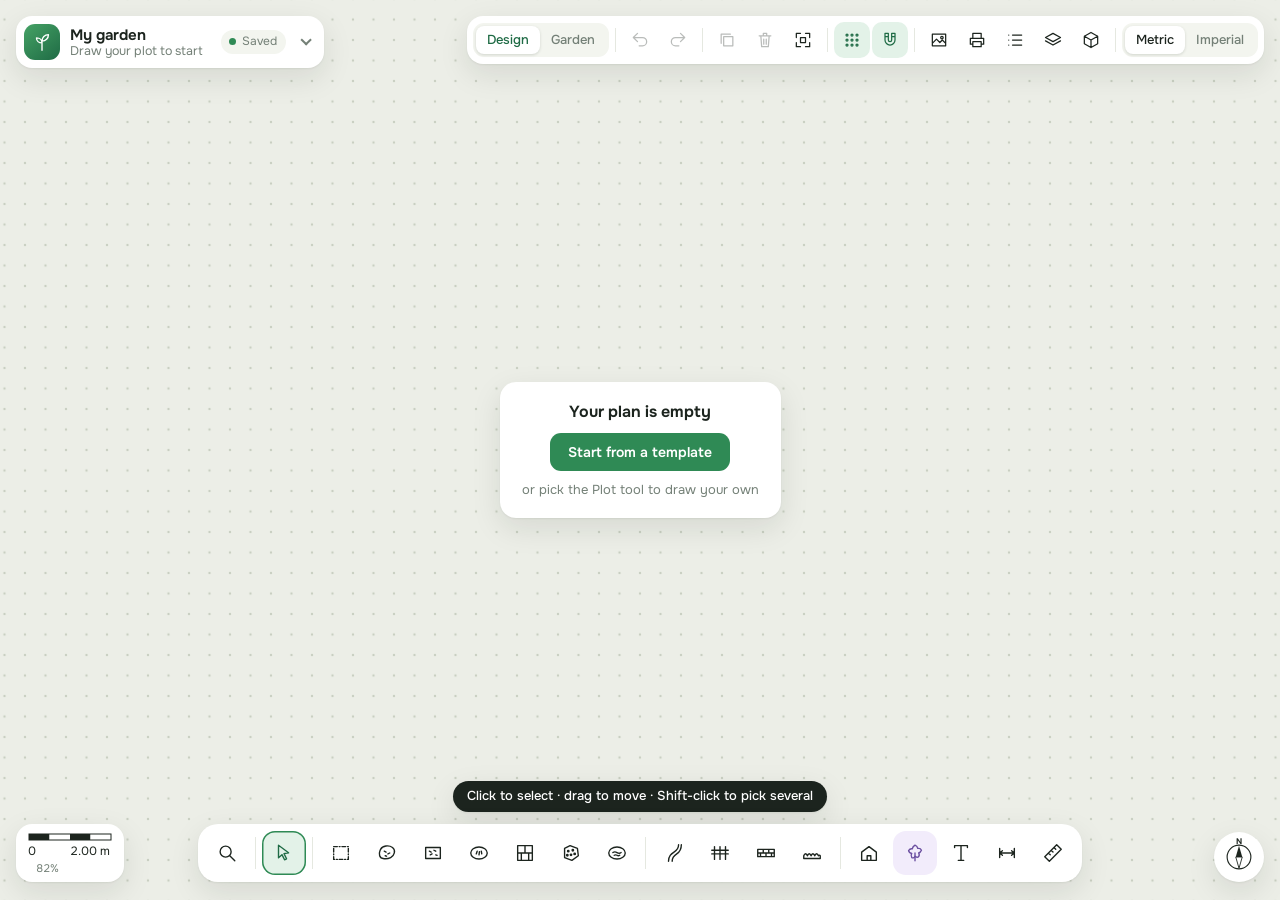
==== commit 816b4fcc: "Publish Loma (built from bd81922)" ====
--- a/index.html
+++ b/index.html
@@ -19,9 +19,9 @@
     />
     
 <script type="module">
-import init, * as bindings from './loma-web-aa3da8606d1c5125.js';
+import init, * as bindings from './loma-web-5fde5237d327def6.js';
 
-const wasm = await init({ module_or_path: './loma-web-59d6d27eb5dc6476_bg.wasm' });
+const wasm = await init({ module_or_path: './loma-web-12d823560956e266_bg.wasm' });
 
 
 window.wasmBindings = bindings;
@@ -30,10 +30,10 @@
 dispatchEvent(new CustomEvent("TrunkApplicationStarted", {detail: {wasm}}));
 
 </script>
-    <link rel="stylesheet" href="./style-dfea999434c1d098.css" integrity="sha384-AZA1W4AcBx08rANLtt9c8rMcohCLB/tuYyVn50Ty/k7v6PT4Ny/aNAHQU33TcQ3Q"/>
+    <link rel="stylesheet" href="./style-baf9527e88a2afe2.css" integrity="sha384-QlOQQ1uIRMVtPueGGoNTbwQgCiOqldAoJoOaCmC5Vfla2sn9LXu6xigMLTVrqrrg"/>
     
     
     
-  <link rel="modulepreload" href="./loma-web-aa3da8606d1c5125.js" crossorigin="anonymous" integrity="sha384-kf8xcox6PDFA6g6n7Sn6wcvnVXoFoorifV5B/fy2HfaQ7KVHK2mqEia/YBnjDPH4"><link rel="modulepreload" href="./snippets/loma-web-35183b500e06a4f0/inline0.js" crossorigin="anonymous" integrity="sha384-1ucNQpauzjDSOTPi5iPlMhrsD8DQOMW6lTTkpkHOFineEdv813XyaN2dDIgWf6WR"><link rel="preload" href="./loma-web-59d6d27eb5dc6476_bg.wasm" crossorigin="anonymous" integrity="sha384-1xOfvNEgdNTBGr8r/DhL6IoheObC8a6Ewhm/qTulkFv5QILNL+YB06ibI5UwWszG" as="fetch" type="application/wasm"></head>
+  <link rel="modulepreload" href="./loma-web-5fde5237d327def6.js" crossorigin="anonymous" integrity="sha384-kadsFnUp+dEmLOIa2FlWSYUGEfox9i3lUH6xb6E9WuTpbJpmcQSLy0TBC5U1fIMS"><link rel="modulepreload" href="./snippets/loma-web-35183b500e06a4f0/inline0.js" crossorigin="anonymous" integrity="sha384-1ucNQpauzjDSOTPi5iPlMhrsD8DQOMW6lTTkpkHOFineEdv813XyaN2dDIgWf6WR"><link rel="preload" href="./loma-web-12d823560956e266_bg.wasm" crossorigin="anonymous" integrity="sha384-MxL6AadbLAxk563ijocXsfkToMS5nRRW3W51Yke4D4+Cyt0Y3NLo4ZdIAi+xE5lR" as="fetch" type="application/wasm"></head>
   <body></body>
 </html>
--- a/style-baf9527e88a2afe2.css
+++ b/style-baf9527e88a2afe2.css
@@ -0,0 +1,3067 @@
+/* Loma — "Living plan".
+   The garden fills the screen as an illustrated top-down plan; everything
+   else floats above it on white cards. Green marks interface state and
+   selection. */
+
+:root {
+  --desk: #eceee7; /* the table the plan sits on */
+  --dot: #c9cfc2;
+  --plot: #f7f8f2; /* inside the property boundary */
+  --plot-edge: #b6beae;
+  --card: #ffffff;
+  --card-shadow: 0 1px 2px rgba(20, 32, 22, 0.06), 0 10px 30px rgba(20, 32, 22, 0.1);
+  --tile: #f3f5ef;
+  --line: #e5e8e0;
+  --text: #1c241e;
+  --muted: #748077;
+  --hover: rgba(28, 36, 30, 0.06);
+  --accent: #2f8a55; /* evergreen: active tool, selection */
+  --guide: #e5533d; /* smart guides */
+  --accent-strong: #1f6b45;
+  --accent-tint: #e3f2e8;
+  --plant-tint: #f2ecfb;
+  --plant-ink: #6b4fa0;
+  --tag: #1c241e;
+  --tag-ink: #ffffff;
+  --error: #b3261e;
+  --watch: #d98e04;
+  --sick: #c8372d;
+  --plan-filter: none;
+  --font: "Onest", system-ui, -apple-system, "Segoe UI", sans-serif;
+  color-scheme: light;
+}
+
+@media (prefers-color-scheme: dark) {
+  :root:not([data-theme="light"]) {
+    --desk: #121714;
+    --dot: #2a332d;
+    --plot: #1a201c;
+    --plot-edge: #3b463f;
+    --card: #1d2420;
+    --card-shadow: 0 1px 2px rgba(0, 0, 0, 0.4), 0 12px 32px rgba(0, 0, 0, 0.45);
+    --tile: #252e28;
+    --line: #2e3832;
+    --text: #e6ece4;
+    --muted: #94a298;
+    --hover: rgba(230, 236, 228, 0.07);
+    --accent: #5cc08a;
+  --guide: #ff7a63;
+    --guide: #ff7a63;
+    --accent-strong: #7bd3a2;
+    --accent-tint: #1f3a2b;
+    --plant-tint: #2c2540;
+    --plant-ink: #c3b0ee;
+    --tag: #e6ece4;
+    --tag-ink: #121714;
+    --error: #ff8a80;
+    --plan-filter: brightness(0.9) saturate(0.95);
+    color-scheme: dark;
+  }
+}
+
+:root[data-theme="dark"] {
+  --desk: #121714;
+  --dot: #2a332d;
+  --plot: #1a201c;
+  --plot-edge: #3b463f;
+  --card: #1d2420;
+  --card-shadow: 0 1px 2px rgba(0, 0, 0, 0.4), 0 12px 32px rgba(0, 0, 0, 0.45);
+  --tile: #252e28;
+  --line: #2e3832;
+  --text: #e6ece4;
+  --muted: #94a298;
+  --hover: rgba(230, 236, 228, 0.07);
+  --accent: #5cc08a;
+  --accent-strong: #7bd3a2;
+  --accent-tint: #1f3a2b;
+  --plant-tint: #2c2540;
+  --plant-ink: #c3b0ee;
+  --tag: #e6ece4;
+  --tag-ink: #121714;
+  --error: #ff8a80;
+  --plan-filter: brightness(0.9) saturate(0.95);
+  color-scheme: dark;
+}
+
+* {
+  box-sizing: border-box;
+}
+
+html,
+body {
+  margin: 0;
+  height: 100%;
+  overflow: hidden;
+  background: var(--desk);
+  color: var(--text);
+  font: 14px/1.45 var(--font);
+  -webkit-font-smoothing: antialiased;
+}
+
+button {
+  font: inherit;
+  color: inherit;
+  background: none;
+  border: 0;
+  cursor: pointer;
+}
+
+button:disabled {
+  opacity: 0.3;
+  cursor: default;
+}
+
+:focus-visible {
+  outline: 2px solid var(--accent);
+  outline-offset: 2px;
+}
+
+.app {
+  position: relative;
+  height: 100vh;
+}
+
+.canvas-cell {
+  position: absolute;
+  inset: 0;
+}
+
+/* ---------- floating cards ---------- */
+
+.card {
+  position: absolute;
+  z-index: 2;
+  background: var(--card);
+  border-radius: 16px;
+  box-shadow: var(--card-shadow);
+}
+
+.card-sep,
+.dock-sep {
+  width: 1px;
+  align-self: stretch;
+  margin: 6px 4px;
+  background: var(--line);
+}
+
+/* tooltips for icon-only buttons */
+[data-tip] {
+  position: relative;
+}
+
+[data-tip]:hover::after {
+  content: attr(data-tip);
+  position: absolute;
+  left: 50%;
+  transform: translateX(-50%);
+  white-space: pre;
+  padding: 5px 9px;
+  border-radius: 8px;
+  background: var(--tag);
+  color: var(--tag-ink);
+  font-size: 12px;
+  font-weight: 500;
+  pointer-events: none;
+  z-index: 10;
+}
+
+.controls [data-tip]:hover::after {
+  top: calc(100% + 8px);
+}
+
+.dock [data-tip]:hover::after {
+  bottom: calc(100% + 10px);
+}
+
+/* Inside cards a label sits above its button, never over the buttons beside
+   it, and stays within the card (cards clip anything sticking out): it
+   grows leftwards from the button's right edge... */
+.card:not(.controls):not(.dock) [data-tip]:hover::after {
+  bottom: calc(100% + 6px);
+  left: auto;
+  right: 0;
+  transform: none;
+}
+
+/* ...except near the start of a row, where it grows rightwards. */
+.card .icon-row [data-tip]:nth-child(-n + 3):hover::after,
+.card:not(.controls):not(.dock) .layer-active[data-tip]:hover::after {
+  left: 0;
+  right: auto;
+}
+
+/* title (top-left) */
+.title-card {
+  top: 16px;
+  left: 16px;
+  display: flex;
+  align-items: center;
+  gap: 10px;
+  padding: 8px 16px 8px 8px;
+}
+
+.logo {
+  display: grid;
+  place-items: center;
+  width: 36px;
+  height: 36px;
+  border-radius: 11px;
+  background: linear-gradient(140deg, #45a265, #1f6b45);
+  color: #fff;
+}
+
+.title-text {
+  display: flex;
+  flex-direction: column;
+  line-height: 1.2;
+}
+
+.title-text strong {
+  font-size: 15px;
+  font-weight: 650;
+}
+
+.title-text span {
+  font-size: 12.5px;
+  color: var(--muted);
+}
+
+.save-status {
+  display: flex;
+  align-items: center;
+  gap: 6px;
+  margin-left: 8px;
+  padding: 3px 9px 3px 8px;
+  border-radius: 999px;
+  background: var(--tile);
+  color: var(--muted);
+  font-size: 12px;
+  white-space: nowrap;
+}
+
+.save-status::before {
+  content: "";
+  width: 7px;
+  height: 7px;
+  border-radius: 50%;
+  background: var(--accent);
+}
+
+.save-status[data-status="saving"]::before {
+  background: var(--muted);
+}
+
+.save-status[data-status="unsaved"],
+.save-status[data-status="unavailable"] {
+  color: var(--error);
+}
+
+.save-status[data-status="unsaved"]::before,
+.save-status[data-status="unavailable"]::before {
+  background: var(--error);
+}
+
+@media (max-width: 768px) {
+  .save-status {
+    font-size: 0;
+    gap: 0;
+    padding: 4px;
+  }
+}
+
+button.title-card {
+  font: inherit;
+  color: inherit;
+  text-align: left;
+  cursor: pointer;
+}
+
+.title-chevron {
+  width: 8px;
+  height: 8px;
+  margin-left: 4px;
+  border-right: 2px solid var(--muted);
+  border-bottom: 2px solid var(--muted);
+  transform: rotate(45deg) translateY(-3px);
+}
+
+.title-card[aria-expanded="true"] .title-chevron {
+  transform: rotate(-135deg) translateY(-1px);
+}
+
+/* My designs (under the title card) */
+.designs {
+  top: 76px;
+  left: 16px;
+  width: 340px;
+  max-height: calc(100vh - 190px);
+  overflow-y: auto;
+  padding: 14px;
+  z-index: 4;
+}
+
+.designs h3 {
+  margin: 16px 4px 6px;
+  font-size: 12.5px;
+  font-weight: 600;
+  color: var(--muted);
+}
+
+.design-title {
+  display: flex;
+  flex-direction: column;
+  gap: 3px;
+  padding: 8px 10px;
+  border-radius: 11px;
+  background: var(--tile);
+}
+
+.design-title label {
+  font-size: 11.5px;
+  color: var(--muted);
+}
+
+.design-title input {
+  font: 650 16px var(--font);
+  color: var(--text);
+  background: transparent;
+  border: 0;
+  padding: 0;
+  outline: none;
+}
+
+.design-title:focus-within {
+  box-shadow: inset 0 0 0 1.5px var(--accent);
+}
+
+.new-design,
+.install-app {
+  display: flex;
+  align-items: center;
+  gap: 8px;
+  width: 100%;
+  margin-top: 10px;
+  padding: 9px 12px;
+  border-radius: 11px;
+  background: var(--accent);
+  color: #fff;
+  font-weight: 600;
+}
+
+.new-design .icon {
+  width: 18px;
+  height: 18px;
+}
+
+.design-list {
+  list-style: none;
+  margin: 0;
+  padding: 0;
+}
+
+.design-row {
+  display: flex;
+  align-items: center;
+  gap: 4px;
+  border-radius: 11px;
+}
+
+.design-row:hover {
+  background: var(--hover);
+}
+
+.design-row.current {
+  background: var(--accent-tint);
+}
+
+.design-open {
+  flex: 1;
+  display: grid;
+  grid-template-columns: 1fr auto;
+  gap: 1px 8px;
+  padding: 8px 10px;
+  text-align: left;
+  min-width: 0;
+}
+
+.design-name {
+  font-weight: 600;
+  overflow: hidden;
+  text-overflow: ellipsis;
+  white-space: nowrap;
+}
+
+.design-meta {
+  grid-column: 1;
+  color: var(--muted);
+  font-size: 12.5px;
+}
+
+.design-when {
+  grid-row: 1;
+  grid-column: 2;
+  color: var(--muted);
+  font-size: 12px;
+}
+
+.design-row.broken .design-meta {
+  color: var(--error);
+}
+
+.design-delete {
+  opacity: 0;
+}
+
+.design-row:hover .design-delete,
+.design-delete:focus-visible {
+  opacity: 1;
+}
+
+.confirm {
+  display: flex;
+  flex-wrap: wrap;
+  align-items: center;
+  gap: 6px;
+  padding: 6px 8px;
+  font-size: 12.5px;
+}
+
+.confirm button {
+  padding: 4px 10px;
+  border-radius: 8px;
+  background: var(--tile);
+  font-weight: 600;
+}
+
+.confirm button.danger {
+  background: var(--error);
+  color: #fff;
+}
+
+.file-actions {
+  display: grid;
+  grid-template-columns: 1fr 1fr;
+  gap: 6px;
+  margin-top: 14px;
+  padding-top: 12px;
+  border-top: 1px solid var(--line);
+}
+
+.file-actions button {
+  padding: 8px 10px;
+  border-radius: 10px;
+  background: var(--tile);
+  font-size: 13px;
+  font-weight: 550;
+  text-align: left;
+}
+
+.file-actions button:hover {
+  background: var(--hover);
+}
+
+.file-message {
+  margin: 10px 4px 0;
+  color: var(--error);
+  font-size: 13px;
+}
+
+@media (max-width: 768px) {
+  .designs {
+    top: 118px;
+    left: 10px;
+    right: 10px;
+    width: auto;
+  }
+}
+
+/* garden list card */
+.list-card {
+  top: 76px;
+  right: 16px;
+  width: 380px;
+  max-height: calc(100vh - 100px);
+  padding: 12px 14px 14px;
+  z-index: 5;
+  display: flex;
+  flex-direction: column;
+}
+.list-settings {
+  display: flex;
+  flex-direction: column;
+  gap: 6px;
+  margin-bottom: 6px;
+}
+.list-settings input {
+  width: 110px;
+  min-width: 0;
+  padding: 5px 8px;
+  border-radius: 8px;
+  background: var(--tile);
+}
+.list-settings .invalid input,
+.list-price.invalid input {
+  outline: 2px solid var(--error);
+}
+.list-body {
+  overflow-y: auto;
+  min-height: 0;
+  margin: 0 -4px;
+  padding: 0 4px;
+}
+.list-heading {
+  margin: 12px 0 4px;
+  font-size: 12px;
+  font-weight: 650;
+  color: var(--muted);
+}
+.list-rows {
+  list-style: none;
+  margin: 0;
+  padding: 0;
+}
+.list-row {
+  display: grid;
+  grid-template-columns: minmax(0, 1fr) auto;
+  align-items: center;
+  gap: 2px 10px;
+  padding: 6px 0;
+  border-top: 1px solid var(--line);
+}
+.list-item {
+  display: flex;
+  flex-direction: column;
+  min-width: 0;
+}
+.list-label {
+  overflow-wrap: anywhere;
+}
+.list-item small,
+.list-price small {
+  color: var(--muted);
+  font-size: 11.5px;
+}
+.list-qty {
+  font-variant-numeric: tabular-nums;
+  text-align: right;
+}
+.list-price {
+  display: flex;
+  align-items: center;
+  gap: 6px;
+  min-width: 0;
+}
+.list-price input {
+  width: 84px;
+  min-width: 0;
+  padding: 4px 8px;
+  border-radius: 8px;
+  background: var(--tile);
+  font-variant-numeric: tabular-nums;
+}
+.list-cost {
+  text-align: right;
+  font-variant-numeric: tabular-nums;
+  font-weight: 600;
+}
+.list-total {
+  margin: 10px 0 8px;
+  font-weight: 650;
+  text-align: right;
+}
+.list-actions {
+  display: flex;
+  gap: 6px;
+}
+.list-actions button {
+  flex: 1;
+  padding: 9px 12px;
+  border-radius: 11px;
+}
+.list-actions .trace-secondary {
+  background: var(--tile);
+  font-weight: 600;
+}
+@media (max-width: 768px) {
+  .list-card {
+    top: 118px;
+    left: 10px;
+    right: 10px;
+    width: auto;
+    max-height: calc(100vh - 140px);
+  }
+}
+
+/* print card */
+.print-card {
+  top: 76px;
+  right: 16px;
+  width: 320px;
+  padding: 12px 14px 14px;
+  z-index: 5;
+}
+
+.print-row {
+  display: flex;
+  align-items: center;
+  justify-content: space-between;
+  gap: 10px;
+  margin: 8px 0;
+  font-size: 13px;
+  color: var(--muted);
+}
+
+.print-scale {
+  font: 600 14px var(--font);
+  color: var(--text);
+  background: var(--tile);
+  border: 0;
+  border-radius: 9px;
+  padding: 6px 10px;
+}
+
+.print-summary {
+  margin: 10px 0 12px;
+  font-size: 13px;
+}
+
+#print-root {
+  display: none;
+}
+
+@media print {
+  body > *:not(#print-root) {
+    display: none !important;
+  }
+
+  html,
+  body {
+    height: auto;
+    overflow: visible;
+    background: #fff;
+  }
+
+  #print-root {
+    display: block;
+    color: #1c241e;
+    font-family: var(--font);
+  }
+
+  /* header and footer have fixed heights (8 mm + 10 mm) so every page stays
+     within PRINT_FURNITURE_MM (20 mm) and the plan keeps its full page */
+  .print-title {
+    display: flex;
+    gap: 6mm;
+    align-items: baseline;
+    height: 6mm;
+    line-height: 6mm;
+    margin-bottom: 2mm;
+    overflow: hidden;
+    font-size: 11pt;
+    white-space: nowrap;
+  }
+
+  .print-title strong {
+    min-width: 0;
+    overflow: hidden;
+    text-overflow: ellipsis;
+  }
+
+  .print-title span {
+    flex: none;
+    color: #555;
+  }
+
+  .print-bar {
+    display: flex;
+    align-items: flex-start;
+    gap: 4mm;
+    height: 8mm;
+    margin-top: 2mm;
+    overflow: hidden;
+  }
+
+  /* no inline baseline gap under plan or scale bar */
+  #print-root svg {
+    display: block;
+  }
+
+  /* multi-page prints: one section per sheet */
+  .print-page {
+    break-after: page;
+    page-break-after: always;
+  }
+  .print-page:last-child {
+    break-after: auto;
+    page-break-after: auto;
+  }
+  .print-sheet {
+    position: relative;
+  }
+  .print-sheet > .print-marks {
+    position: absolute;
+    top: 0;
+    left: 0;
+  }
+  .print-label {
+    color: #1c241e !important;
+    font-weight: 700;
+  }
+  .print-list table {
+    width: 100%;
+    border-collapse: collapse;
+    font-size: 10.5pt;
+  }
+  .print-list td,
+  .print-list th {
+    padding: 1.6mm 2mm;
+    border-bottom: 0.2mm solid #ccc;
+    text-align: left;
+    vertical-align: top;
+  }
+  .print-list .list-section th {
+    padding-top: 4mm;
+    border-bottom: 0.3mm solid #1c241e;
+  }
+  .print-list small {
+    display: block;
+    color: #666;
+    font-size: 8.5pt;
+  }
+  .print-list .num {
+    text-align: right;
+    white-space: nowrap;
+  }
+  .print-list tfoot th {
+    border-bottom: none;
+    text-align: right;
+  }
+}
+
+.print-check {
+  justify-content: flex-start;
+}
+
+/* trace card (right, under the controls) */
+.trace-card {
+  top: 76px;
+  right: 16px;
+  width: 300px;
+  padding: 12px 14px 14px;
+  z-index: 4;
+}
+
+.trace-head {
+  display: flex;
+  align-items: center;
+  justify-content: space-between;
+  margin-bottom: 6px;
+}
+
+.trace-head h2 {
+  margin: 0;
+  font-size: 16px;
+  font-weight: 650;
+}
+
+.trace-note {
+  margin: 0 0 12px;
+  color: var(--muted);
+  font-size: 13px;
+}
+
+.trace-row {
+  display: flex;
+  align-items: center;
+  gap: 10px;
+  margin: 4px 0 12px;
+  font-size: 13px;
+  color: var(--muted);
+}
+
+.trace-row input {
+  flex: 1;
+  accent-color: var(--accent);
+}
+
+.trace-primary {
+  width: 100%;
+  padding: 9px 12px;
+  border-radius: 11px;
+  background: var(--accent);
+  color: #fff;
+  font-weight: 600;
+}
+
+.trace-actions {
+  display: flex;
+  gap: 6px;
+  margin-top: 8px;
+}
+
+.trace-actions button {
+  flex: 1;
+  padding: 7px 10px;
+  border-radius: 10px;
+  background: var(--tile);
+  font-size: 13px;
+  font-weight: 550;
+}
+
+.trace-actions .danger-text {
+  color: var(--error);
+}
+
+.trace-photo {
+  pointer-events: none;
+}
+
+.hint-input {
+  width: 90px;
+  padding: 5px 9px;
+  border-radius: 999px;
+  border: 0;
+  font: 600 13px var(--font);
+  color: var(--text);
+  background: var(--card);
+}
+
+.hint-error {
+  color: #ffb4a8;
+  font-size: 12px;
+}
+
+@media (max-width: 768px) {
+  .trace-card {
+    top: 118px;
+    left: 10px;
+    right: 10px;
+    width: auto;
+  }
+}
+
+/* controls (top-right) */
+.controls {
+  top: 16px;
+  right: 16px;
+  display: flex;
+  align-items: center;
+  gap: 2px;
+  padding: 6px;
+}
+
+.icon-btn {
+  display: grid;
+  place-items: center;
+  width: 36px;
+  height: 36px;
+  border-radius: 10px;
+}
+
+.icon-btn .icon {
+  width: 20px;
+  height: 20px;
+}
+
+.icon-btn:hover:not(:disabled) {
+  background: var(--hover);
+}
+
+.icon-btn.toggle[aria-pressed="true"] {
+  color: var(--accent-strong);
+  background: var(--accent-tint);
+}
+
+.segmented {
+  display: flex;
+  padding: 3px;
+  border-radius: 11px;
+  background: var(--tile);
+}
+
+.segmented button {
+  padding: 5px 11px;
+  border-radius: 8px;
+  font-size: 13px;
+  font-weight: 500;
+  color: var(--muted);
+}
+
+.segmented button[aria-pressed="true"] {
+  background: var(--card);
+  color: var(--text);
+  box-shadow: 0 1px 3px rgba(20, 32, 22, 0.15);
+}
+
+/* garden mode */
+.mode-switch button[aria-pressed="true"] {
+  color: var(--accent-strong);
+}
+
+.plan.garden {
+  cursor: pointer;
+}
+
+.garden-marks .mark {
+  fill: none;
+  stroke-width: 3px;
+}
+
+.garden-marks .mark.open {
+  stroke-width: 5px;
+  stroke-linecap: round;
+  stroke-linejoin: round;
+  opacity: 0.75;
+}
+
+.garden-marks .mark-watch {
+  stroke: var(--watch);
+}
+
+.garden-marks .mark-sick {
+  stroke: var(--sick);
+}
+
+.garden-marks .mark-gone {
+  fill: var(--plot);
+  fill-opacity: 0.7;
+  stroke: var(--muted);
+  stroke-dasharray: 4 3;
+  stroke-width: 1.5px;
+}
+
+.garden-marks .mark-gone.open {
+  fill: none;
+  stroke: var(--plot);
+  stroke-dasharray: none;
+  stroke-width: 7px;
+  opacity: 0.8;
+}
+
+.garden-marks .mark-cross {
+  stroke: var(--muted);
+  stroke-width: 2px;
+  stroke-linecap: round;
+}
+
+.mark-badge circle {
+  fill: var(--watch);
+  stroke: var(--card);
+  stroke-width: 1.5px;
+  vector-effect: non-scaling-stroke;
+}
+
+.mark-badge text {
+  fill: #fff;
+  font-weight: 700;
+}
+
+/* tool dock (bottom-centre) */
+.dock {
+  left: 50%;
+  bottom: 18px;
+  transform: translateX(-50%);
+  display: flex;
+  align-items: center;
+  gap: 2px;
+  padding: 7px;
+  border-radius: 20px;
+  max-width: calc(100vw - 32px);
+}
+
+.dock-tool {
+  display: grid;
+  place-items: center;
+  width: 44px;
+  height: 44px;
+  border-radius: 13px;
+  color: var(--text);
+}
+
+.dock-tool .icon {
+  width: 22px;
+  height: 22px;
+}
+
+.dock-tool:hover {
+  background: var(--hover);
+}
+
+.dock-tool[aria-pressed="true"] {
+  background: var(--accent-tint);
+  color: var(--accent-strong);
+  box-shadow: inset 0 0 0 1.5px var(--accent);
+}
+
+.dock-tool.plant-tool {
+  background: var(--plant-tint);
+  color: var(--plant-ink);
+}
+
+.dock-tool.plant-tool[aria-pressed="true"] {
+  box-shadow: inset 0 0 0 1.5px var(--plant-ink);
+}
+
+/* scale bar with the cursor readout under it (bottom-left), narrow enough to
+   sit level with the dock */
+.legend {
+  left: 16px;
+  bottom: 18px;
+  display: flex;
+  flex-direction: column;
+  align-items: flex-start;
+  justify-content: center;
+  gap: 6px;
+  /* as tall as the dock beside it (7px padding round 44px tools) */
+  box-sizing: border-box;
+  height: 58px;
+  padding: 0 12px;
+  font-size: 12px;
+  pointer-events: none;
+}
+
+.scale-bar svg {
+  display: block;
+}
+
+.bar-dark {
+  fill: var(--text);
+}
+
+.bar-light {
+  fill: var(--card);
+}
+
+.bar-frame {
+  fill: none;
+  stroke: var(--text);
+  stroke-width: 1;
+}
+
+.scale-labels {
+  display: flex;
+  justify-content: space-between;
+  margin-top: 4px;
+  line-height: 1;
+  font-variant-numeric: tabular-nums;
+}
+
+/* the compass: true north, bottom-right like on a map */
+.compass-wrap {
+  right: 16px;
+  bottom: 18px;
+  padding: 5px;
+  border-radius: 50%;
+}
+
+/* where the dock reaches the corner, sit above it */
+@media (max-width: 1120px) {
+  .compass-wrap {
+    bottom: 84px;
+  }
+}
+
+/* below this the dock reaches the legend: it sits above the dock's row */
+@media (max-width: 1279px) {
+  .legend {
+    bottom: 84px;
+  }
+}
+
+.compass {
+  display: block;
+  padding: 0;
+  border: 0;
+  border-radius: 50%;
+  background: none;
+  cursor: grab;
+  touch-action: none;
+  pointer-events: auto;
+}
+
+.compass.turning {
+  cursor: grabbing;
+}
+
+.compass.locked {
+  cursor: default;
+}
+
+.compass:focus-visible {
+  outline: 2px solid var(--accent);
+  outline-offset: 1px;
+}
+
+.compass svg {
+  display: block;
+}
+
+.compass-ring {
+  fill: var(--card);
+  stroke: var(--text);
+  stroke-width: 0.9;
+}
+
+.compass-north {
+  fill: var(--text);
+}
+
+.compass-south {
+  fill: var(--card);
+  stroke: var(--text);
+  stroke-width: 0.7;
+  stroke-linejoin: round;
+}
+
+.compass-n {
+  fill: var(--text);
+  font-size: 6.5px;
+  font-weight: 700;
+  text-anchor: middle;
+  dominant-baseline: central;
+}
+
+.compass-edit {
+  position: absolute;
+  right: 0;
+  bottom: calc(100% + 8px);
+  width: 220px;
+  padding: 12px 14px;
+  background: var(--card);
+  border-radius: 14px;
+  box-shadow: var(--card-shadow);
+  pointer-events: auto;
+}
+
+.compass-edit label {
+  display: flex;
+  align-items: center;
+  justify-content: space-between;
+  gap: 10px;
+  font-weight: 600;
+}
+
+.compass-field {
+  display: flex;
+  align-items: center;
+  gap: 4px;
+}
+
+.compass-field input {
+  width: 64px;
+  text-align: right;
+}
+
+.compass-hint {
+  margin: 8px 0 10px;
+  color: var(--muted);
+  line-height: 1.35;
+}
+
+.compass-reset {
+  width: 100%;
+  padding: 7px 10px;
+  border-radius: 10px;
+  background: var(--tile);
+  font-size: 13px;
+  font-weight: 550;
+}
+
+.readout {
+  display: flex;
+  gap: 8px;
+  font-size: 11px;
+  white-space: nowrap;
+  color: var(--muted);
+  font-variant-numeric: tabular-nums;
+  line-height: 1;
+}
+
+/* ---------- the plan ---------- */
+
+.plan {
+  display: block;
+  width: 100%;
+  height: 100%;
+  background: var(--desk);
+  touch-action: none;
+  user-select: none;
+  -webkit-user-select: none;
+}
+
+.plan.drawing {
+  cursor: crosshair;
+}
+
+.plan.can-pan {
+  cursor: grab;
+}
+
+.plan.panning {
+  cursor: grabbing;
+}
+
+.grid-dot {
+  fill: var(--dot);
+}
+
+.plan-content {
+  filter: var(--plan-filter);
+}
+
+/* plot: the sheet of ground inside the boundary */
+.obj.plot .surface {
+  fill: var(--plot);
+}
+
+.obj.plot .rim {
+  stroke: var(--plot-edge);
+  stroke-width: 2px;
+}
+
+.obj .rim {
+  stroke: rgba(30, 45, 30, 0.22);
+}
+
+.obj.water .rim {
+  stroke: #cfc7b5;
+  stroke-width: 7px;
+}
+
+.obj.structure .rim {
+  stroke: #6d4a30;
+  stroke-width: 2px;
+}
+
+/* paths, fences, walls, hedges */
+.obj.path .edge {
+  stroke: #d6c59f;
+}
+
+.obj.path .body {
+  stroke: #efe4c9;
+}
+
+.obj.path .detail,
+.obj.wall .detail {
+  stroke: none;
+}
+
+.obj.fence .edge {
+  stroke: #6e4b30;
+}
+
+.obj.fence .body {
+  stroke: #a37a52;
+}
+
+.obj.fence .detail {
+  stroke: #6e4b30;
+  stroke-dasharray: 2 1200;
+  stroke-width: 160;
+}
+
+.obj.wall .edge {
+  stroke: #8d877b;
+}
+
+.obj.wall .body {
+  stroke: #bfb9ad;
+}
+
+.obj.hedge .edge {
+  stroke: #2f6a3a;
+  filter: drop-shadow(60px 80px 50px rgba(27, 42, 18, 0.3));
+}
+
+.obj.hedge .body {
+  stroke: #4e8f4c;
+}
+
+.obj.hedge .detail {
+  stroke: #6fae5f;
+  stroke-dasharray: 1 260;
+  stroke-linecap: round;
+}
+
+/* plants */
+.plant-shadow {
+  fill: rgba(27, 42, 18, 0.32);
+}
+
+.obj.plant .canopy {
+  stroke: rgba(30, 60, 30, 0.35);
+}
+
+.obj.plant .shine {
+  fill: rgba(255, 255, 255, 0.13);
+}
+
+.obj.plant .marks {
+  fill: none;
+  stroke: rgba(255, 255, 255, 0.22);
+}
+
+/* labels and dimensions */
+.lettering,
+.plan .dim {
+  font-family: var(--font);
+  paint-order: stroke;
+  stroke: var(--plot);
+  stroke-width: 4px;
+  stroke-linejoin: round;
+  vector-effect: non-scaling-stroke;
+  fill: var(--text);
+}
+
+.plan .dim {
+  fill: var(--accent-strong);
+  font-weight: 600;
+}
+
+.obj.dimension line {
+  stroke: var(--accent);
+}
+
+/* selection, previews, snapping */
+.selection {
+  fill: none;
+  stroke: var(--accent);
+  stroke-width: 2.5;
+}
+
+.tag rect {
+  fill: var(--tag);
+}
+
+.tag text {
+  fill: var(--tag-ink);
+  font-family: var(--font);
+  font-weight: 600;
+}
+
+.preview {
+  fill: rgba(47, 138, 85, 0.1);
+  stroke: var(--accent);
+  stroke-width: 2;
+  stroke-dasharray: 6 4;
+}
+
+.preview.open {
+  fill: none;
+}
+
+/* what to do next (above the dock) */
+.hint-bar {
+  position: absolute;
+  z-index: 2;
+  left: 50%;
+  bottom: 88px;
+  transform: translateX(-50%);
+  display: flex;
+  align-items: center;
+  gap: 6px;
+  max-width: calc(100vw - 32px);
+  padding: 6px 6px 6px 14px;
+  border-radius: 999px;
+  background: var(--tag);
+  color: var(--tag-ink);
+  font-size: 13px;
+  font-weight: 500;
+  box-shadow: var(--card-shadow);
+}
+
+.hint-text {
+  padding-right: 8px;
+}
+
+.hint-btn {
+  padding: 5px 12px;
+  border-radius: 999px;
+  background: color-mix(in srgb, var(--tag-ink) 14%, transparent);
+  color: var(--tag-ink);
+  font-size: 13px;
+  font-weight: 600;
+  white-space: nowrap;
+}
+
+.hint-btn.primary {
+  background: var(--accent);
+  color: #fff;
+}
+
+.snap circle,
+.snap path {
+  fill: none;
+  stroke: var(--accent);
+  stroke-width: 1.5;
+}
+
+.marquee {
+  fill: rgba(47, 138, 85, 0.08);
+  stroke: var(--accent);
+  stroke-width: 1;
+  stroke-dasharray: 4 3;
+}
+
+/* ---------- plant picker (left card) ---------- */
+
+.picker {
+  top: 84px;
+  left: 16px;
+  bottom: 96px;
+  width: 268px;
+  overflow-y: auto;
+  padding: 14px 12px 16px;
+}
+
+.picker h2 {
+  margin: 0 4px 4px;
+  font-size: 16px;
+  font-weight: 650;
+}
+
+.plant-group h3 {
+  margin: 14px 4px 6px;
+  font-size: 12.5px;
+  font-weight: 600;
+  color: var(--muted);
+}
+
+.specimens {
+  display: grid;
+  grid-template-columns: 1fr 1fr;
+  gap: 4px;
+}
+
+.specimen {
+  display: grid;
+  grid-template-columns: 38px 1fr;
+  grid-template-rows: auto auto;
+  column-gap: 8px;
+  align-items: center;
+  padding: 6px;
+  border-radius: 11px;
+  text-align: left;
+}
+
+.specimen:hover {
+  background: var(--hover);
+}
+
+.specimen[aria-pressed="true"] {
+  background: var(--accent-tint);
+  box-shadow: inset 0 0 0 1.5px var(--accent);
+}
+
+.specimen .swatch {
+  grid-row: span 2;
+  width: 38px;
+  height: 38px;
+  filter: drop-shadow(2px 3px 2px rgba(27, 42, 18, 0.25));
+}
+
+.specimen-name {
+  font-size: 12.5px;
+  font-weight: 550;
+  line-height: 1.2;
+}
+
+.specimen-size {
+  font-size: 11.5px;
+  color: var(--muted);
+}
+
+.swatch {
+  --sw-fill: #9ebb8a;
+  --sw-edge: #546e46;
+}
+
+.swatch.cat-tree,
+.swatch.cat-fruit-tree { --sw-fill: #6ea456; --sw-edge: #2f5230; }
+.swatch.cat-shrub { --sw-fill: #8dbf68; --sw-edge: #3c6630; }
+.swatch.cat-perennial { --sw-fill: #b49ad0; --sw-edge: #6e5596; }
+.swatch.cat-annual { --sw-fill: #ee8e7a; --sw-edge: #b0503f; }
+.swatch.cat-grass { --sw-fill: #d8c97c; --sw-edge: #8e7f35; }
+.swatch.cat-climber { --sw-fill: #e09ac0; --sw-edge: #a45683; }
+.swatch.cat-vegetable { --sw-fill: #8cc063; --sw-edge: #4a7a2e; }
+.swatch.cat-herb { --sw-fill: #a7b9a0; --sw-edge: #5e7158; }
+
+.swatch-fill {
+  fill: var(--sw-fill);
+  stroke: var(--sw-edge);
+  stroke-width: 2;
+  stroke-linejoin: round;
+}
+
+.swatch-marks {
+  fill: none;
+  stroke: rgba(255, 255, 255, 0.45);
+  stroke-width: 1.5;
+}
+
+.swatch-dot {
+  fill: var(--sw-edge);
+}
+
+/* ---------- inspector (right card) ---------- */
+
+.inspector {
+  top: 84px;
+  right: 16px;
+  width: 296px;
+  max-height: calc(100vh - 200px);
+  overflow-y: auto;
+  padding: 12px;
+}
+
+.inspector.small {
+  padding: 14px 16px;
+  font-weight: 550;
+}
+
+.hero {
+  height: 132px;
+  border-radius: 12px;
+  margin-bottom: 12px;
+  display: grid;
+  place-items: center;
+  overflow: hidden;
+}
+
+.hero-plant {
+  background: radial-gradient(circle at 50% 120%, rgba(95, 155, 71, 0.25), transparent 60%),
+    linear-gradient(160deg, #eef6e8, #dcebd3);
+}
+
+@media (prefers-color-scheme: dark) {
+  :root:not([data-theme="light"]) .hero-plant {
+    background: radial-gradient(circle at 50% 120%, rgba(95, 155, 71, 0.3), transparent 60%),
+      linear-gradient(160deg, #26332a, #1c2620);
+  }
+}
+
+:root[data-theme="dark"] .hero-plant {
+  background: radial-gradient(circle at 50% 120%, rgba(95, 155, 71, 0.3), transparent 60%),
+    linear-gradient(160deg, #26332a, #1c2620);
+}
+
+.hero-plant .swatch {
+  width: 104px;
+  height: 104px;
+  filter: drop-shadow(8px 10px 6px rgba(27, 42, 18, 0.28));
+}
+
+.sample-lawn {
+  background: repeating-linear-gradient(-20deg, rgba(255, 255, 255, 0.12) 0 26px, transparent 26px 52px),
+    linear-gradient(135deg, #a2d070, #7db353);
+}
+
+.sample-bed {
+  background: radial-gradient(circle at 20% 30%, #4f3526 0 3px, transparent 4px) 0 0 / 22px 18px,
+    radial-gradient(circle at 70% 60%, #8a654b 0 3px, transparent 4px) 0 0 / 26px 20px, #6e4b35;
+}
+
+.sample-paving {
+  background: repeating-linear-gradient(0deg, #e2dbce 0 46px, #cbc2b2 46px 49px),
+    #e2dbce;
+}
+
+.sample-gravel {
+  background: radial-gradient(circle, #c9bea4 0 4px, transparent 5px) 0 0 / 16px 14px,
+    radial-gradient(circle, #d8ceb8 0 3px, transparent 4px) 7px 6px / 18px 16px, #e8e0cd;
+}
+
+.sample-water {
+  background: radial-gradient(circle at 45% 40%, #86cbe0, #4396b8 70%, #2c7495);
+}
+
+.sample-structure {
+  background: repeating-linear-gradient(0deg, #a9784f 0 18px, #8a5f3e 18px 21px);
+}
+
+.sample-path {
+  background: linear-gradient(#efe4c9, #efe4c9) center / 100% 44% no-repeat, #d6c59f;
+}
+
+.sample-hedge {
+  background: radial-gradient(circle, #6fae5f 0 3px, transparent 4px) 0 0 / 18px 18px, #2f6a3a;
+}
+
+.sample-fence {
+  background: repeating-linear-gradient(90deg, #6e4b30 0 6px, #a37a52 6px 40px);
+}
+
+.sample-wall {
+  background: repeating-linear-gradient(0deg, #bfb9ad 0 22px, #8d877b 22px 25px);
+}
+
+.sample-plot,
+.sample-area,
+.sample-label,
+.sample-dimension {
+  background: var(--tile);
+}
+
+.name-row .field {
+  margin: 0;
+}
+
+.name-row label {
+  display: none;
+}
+
+.name-row input[type="text"] {
+  width: 100%;
+  font: 650 19px var(--font);
+  padding: 4px 6px;
+  margin: 0 -2px;
+  background: transparent;
+  border: 1px solid transparent;
+  border-radius: 8px;
+  color: var(--text);
+}
+
+.name-row input[type="text"]:hover {
+  border-color: var(--line);
+}
+
+.subtitle {
+  margin: 0 4px 12px;
+  color: var(--muted);
+  font-size: 13px;
+}
+
+.tiles {
+  display: grid;
+  grid-template-columns: 1fr 1fr;
+  gap: 8px;
+}
+
+.tiles .field,
+.stat {
+  display: flex;
+  flex-direction: column;
+  gap: 2px;
+  margin: 0;
+  padding: 8px 10px;
+  border-radius: 11px;
+  background: var(--tile);
+}
+
+.tiles .field.wide {
+  grid-column: span 2;
+}
+
+.tiles .field label,
+.stat-label {
+  font-size: 11.5px;
+  color: var(--muted);
+}
+
+.tiles input[type="text"],
+.tiles select {
+  width: 100%;
+  font: 600 15px var(--font);
+  color: var(--text);
+  background: transparent;
+  border: 0;
+  padding: 0;
+  margin: 0;
+}
+
+.tiles input[type="text"]:focus,
+.tiles select:focus,
+.name-row input[type="text"]:focus {
+  outline: none;
+}
+
+.tiles .field:focus-within,
+.name-row .field:focus-within input {
+  box-shadow: inset 0 0 0 1.5px var(--accent);
+}
+
+.stat-value {
+  font-weight: 600;
+  font-size: 15px;
+  font-variant-numeric: tabular-nums;
+}
+
+.field input.invalid {
+  color: var(--error);
+}
+
+.field .error {
+  color: var(--error);
+  font-size: 11.5px;
+  line-height: 1.3;
+}
+
+.lock {
+  display: flex;
+  align-items: center;
+  gap: 8px;
+  margin: 12px 4px 2px;
+  font-size: 13px;
+  color: var(--muted);
+  cursor: pointer;
+}
+
+.lock input {
+  accent-color: var(--accent);
+  margin: 0;
+}
+
+/* ---------- small screens ---------- */
+
+@media (max-width: 768px) {
+  .title-card {
+    top: 10px;
+    left: 10px;
+    padding-right: 12px;
+  }
+
+  .title-text span {
+    display: none;
+  }
+
+  .controls {
+    top: 66px;
+    left: 10px;
+    right: auto;
+    padding: 4px;
+    /* Garden mode adds buttons: wrap rather than run off a phone screen */
+    flex-wrap: wrap;
+    max-width: calc(100vw - 20px);
+    box-sizing: border-box;
+  }
+
+  .controls .toggle,
+  .controls .card-sep {
+    display: none;
+  }
+
+  .dock {
+    left: 10px;
+    right: 10px;
+    bottom: 10px;
+    transform: none;
+    flex-wrap: wrap;
+    justify-content: center;
+  }
+
+  .dock-sep {
+    display: none;
+  }
+
+  .hint-bar.idle {
+    display: none;
+  }
+
+  .hint-bar {
+    bottom: 124px;
+    flex-wrap: wrap;
+    justify-content: center;
+    border-radius: 16px;
+    padding: 8px 10px;
+    text-align: center;
+  }
+
+  .legend,
+  .compass-wrap {
+    display: none;
+  }
+
+  .picker {
+    top: auto;
+    left: 10px;
+    right: 10px;
+    bottom: 124px;
+    width: auto;
+    max-height: 40vh;
+  }
+
+  .inspector {
+    top: auto;
+    right: 10px;
+    left: 10px;
+    bottom: 124px;
+    width: auto;
+    max-height: 45vh;
+  }
+
+  .hero {
+    height: 80px;
+  }
+}
+
+@media (prefers-reduced-motion: reduce) {
+  * {
+    transition: none !important;
+    animation: none !important;
+  }
+}
+
+/* ── Handles on the selected object ───────────────────────── */
+.handles .handle {
+  fill: var(--card);
+  stroke: var(--accent);
+  stroke-width: 1.5px;
+  vector-effect: non-scaling-stroke;
+}
+.handles .handle.vertex.selected,
+.handles .handle.control {
+  fill: var(--accent);
+}
+.handles .handle.control {
+  stroke: var(--card);
+}
+.handles .handle-stem {
+  stroke: var(--accent);
+  stroke-width: 1px;
+  vector-effect: non-scaling-stroke;
+}
+
+/* ── Inspector: edges and arrange ─────────────────────────── */
+.inspector-section {
+  margin-top: 14px;
+  padding-top: 12px;
+  border-top: 1px solid var(--line);
+}
+.inspector-section h3 {
+  margin: 0 4px 8px;
+  font-size: 13px;
+  font-weight: 650;
+}
+.inspector-section h3 + .icon-row + h3 {
+  margin-top: 10px;
+}
+.edge-head,
+.edge-row {
+  display: grid;
+  grid-template-columns: 16px minmax(0, 1fr) minmax(0, 1.2fr) minmax(0, 0.85fr);
+  gap: 6px;
+  align-items: start;
+}
+.edge-head {
+  font-size: 11.5px;
+  color: var(--muted);
+  margin: 0 0 4px;
+}
+.edge-row {
+  margin-bottom: 6px;
+}
+.edge-num {
+  padding-top: 7px;
+  font-size: 12px;
+  color: var(--muted);
+  text-align: right;
+  font-variant-numeric: tabular-nums;
+}
+.edge-cell {
+  display: flex;
+  flex-direction: column;
+  gap: 2px;
+}
+.edge-cell input,
+.edge-kind,
+.edge-static {
+  width: 100%;
+  text-overflow: ellipsis;
+  min-width: 0;
+  box-sizing: border-box;
+  padding: 6px 8px;
+  border-radius: 9px;
+  border: 0;
+  background: var(--tile);
+  color: var(--text);
+  font: 600 13px var(--font);
+  font-variant-numeric: tabular-nums;
+}
+.edge-static {
+  color: var(--muted);
+}
+.edge-kind {
+  padding-right: 2px;
+}
+.edge-cell input:focus,
+.edge-kind:focus {
+  outline: none;
+  box-shadow: inset 0 0 0 1.5px var(--accent);
+}
+.edge-cell input.invalid {
+  color: var(--error);
+}
+.edge-cell .error {
+  color: var(--error);
+  font-size: 11px;
+  line-height: 1.25;
+}
+.icon-row {
+  display: flex;
+  flex-wrap: wrap;
+  gap: 2px;
+}
+.layer-pick {
+  display: flex;
+  align-items: center;
+  justify-content: space-between;
+  gap: 8px;
+  margin: 10px 4px 0;
+  font-size: 13px;
+  color: var(--muted);
+}
+.layer-pick select {
+  flex: 1;
+  max-width: 170px;
+  padding: 6px 8px;
+  border-radius: 9px;
+  border: 0;
+  background: var(--tile);
+  color: var(--text);
+  font: 600 13px var(--font);
+}
+.multi-count {
+  margin: 0;
+}
+
+/* ── Layers card ───────────────────────────────────────────── */
+.layers-card {
+  top: 76px;
+  right: 16px;
+  width: 320px;
+  padding: 12px 14px 14px;
+  z-index: 5;
+}
+.layer-list {
+  list-style: none;
+  margin: 4px 0 12px;
+  padding: 0;
+  display: flex;
+  flex-direction: column;
+  gap: 4px;
+}
+.layer-row {
+  display: flex;
+  align-items: center;
+  gap: 4px;
+  padding: 4px 4px 4px 8px;
+  border-radius: 11px;
+  background: var(--tile);
+}
+.layer-row.active {
+  box-shadow: inset 0 0 0 1.5px var(--accent);
+}
+.layer-row.hidden-layer .layer-name {
+  color: var(--muted);
+}
+.layer-active {
+  width: 14px;
+  height: 14px;
+  flex: none;
+  border-radius: 50%;
+  border: 1.5px solid var(--muted);
+  background: transparent;
+  padding: 0;
+}
+.layer-active[aria-pressed="true"] {
+  border-color: var(--accent);
+  background: var(--accent);
+  box-shadow: inset 0 0 0 2.5px var(--tile);
+}
+.layer-name {
+  flex: 1;
+  min-width: 0;
+  border: 0;
+  background: transparent;
+  color: var(--text);
+  font: 600 14px var(--font);
+  padding: 4px;
+  border-radius: 6px;
+}
+.layer-name:focus {
+  outline: none;
+  box-shadow: inset 0 0 0 1.5px var(--accent);
+}
+.layers-card .trace-primary {
+  display: flex;
+  align-items: center;
+  justify-content: center;
+  gap: 6px;
+}
+.layers-card .trace-primary .icon {
+  width: 18px;
+  height: 18px;
+}
+
+/* ── 3D view ───────────────────────────────────────────────── */
+.view3d {
+  position: fixed;
+  inset: 0;
+  z-index: 50;
+  display: none;
+  background: #dfe9e2;
+}
+.view3d.shown {
+  display: block;
+}
+.view3d canvas {
+  position: absolute;
+  inset: 0;
+  width: 100%;
+  height: 100%;
+  display: block;
+  outline: none;
+  touch-action: none;
+}
+.view3d-bar {
+  position: absolute;
+  top: 16px;
+  left: 16px;
+  right: 16px;
+  display: flex;
+  align-items: center;
+  justify-content: space-between;
+  pointer-events: none;
+}
+.view3d-bar h2 {
+  margin: 0;
+  padding: 8px 14px;
+  border-radius: 12px;
+  background: var(--card);
+  box-shadow: var(--card-shadow);
+  font-size: 15px;
+  font-weight: 650;
+}
+.view3d-close {
+  pointer-events: auto;
+  display: flex;
+  align-items: center;
+  gap: 6px;
+  padding: 8px 14px 8px 10px;
+  border-radius: 12px;
+  background: var(--card);
+  color: var(--text);
+  box-shadow: var(--card-shadow);
+  font-weight: 600;
+}
+.view3d-close:hover {
+  background: var(--tile);
+}
+.view3d-close .icon {
+  width: 18px;
+  height: 18px;
+}
+.view3d-status {
+  position: absolute;
+  top: 50%;
+  left: 50%;
+  transform: translate(-50%, -50%);
+  margin: 0;
+  padding: 12px 18px;
+  border-radius: 12px;
+  background: var(--card);
+  box-shadow: var(--card-shadow);
+  font-weight: 600;
+}
+.view3d-status.error {
+  color: var(--error);
+}
+.view3d-help {
+  position: absolute;
+  bottom: 18px;
+  left: 50%;
+  transform: translateX(-50%);
+  margin: 0;
+  padding: 7px 14px;
+  border-radius: 999px;
+  background: var(--tag);
+  color: var(--tag-ink);
+  font-size: 13px;
+  /* one line where it fits; on a phone it wraps inside the screen */
+  width: max-content;
+  max-width: calc(100% - 32px);
+  text-align: center;
+  pointer-events: none;
+}
+
+/* the editor's cards keep their own positioning */
+.editor {
+  display: contents;
+}
+
+/* ── Starting a new design ─────────────────────────────────── */
+.chooser-backdrop {
+  position: fixed;
+  inset: 0;
+  z-index: 20;
+  background: rgba(28, 36, 30, 0.28);
+}
+.chooser {
+  position: fixed;
+  top: 50%;
+  left: 50%;
+  transform: translate(-50%, -50%);
+  z-index: 21;
+  width: min(760px, calc(100vw - 32px));
+  max-height: calc(100vh - 48px);
+  overflow-y: auto;
+  padding: 16px 18px 18px;
+}
+.chooser.busy {
+  cursor: progress;
+}
+.template-grid {
+  display: grid;
+  grid-template-columns: repeat(auto-fill, minmax(210px, 1fr));
+  gap: 10px;
+  margin-top: 6px;
+}
+.template-tile {
+  display: flex;
+  flex-direction: column;
+  align-items: flex-start;
+  gap: 3px;
+  padding: 8px 8px 10px;
+  border-radius: 14px;
+  background: var(--tile);
+  text-align: left;
+  border: 1.5px solid transparent;
+}
+.template-tile:hover,
+.template-tile:focus-visible {
+  border-color: var(--accent);
+  outline: none;
+}
+.template-tile strong {
+  margin: 4px 4px 0;
+  font-size: 14.5px;
+  font-weight: 650;
+}
+.template-tile span {
+  margin: 0 4px;
+  color: var(--muted);
+  font-size: 12.5px;
+  line-height: 1.35;
+}
+.template-tile em {
+  margin: 2px 4px 0;
+  font-style: normal;
+  font-size: 12px;
+  font-weight: 600;
+  color: var(--accent-strong);
+  font-variant-numeric: tabular-nums;
+}
+.template-thumb {
+  width: 100%;
+  aspect-ratio: 16 / 10;
+  border-radius: 10px;
+  background: var(--desk);
+  pointer-events: none;
+}
+.template-thumb.blank {
+  background-image: radial-gradient(var(--dot) 1.2px, transparent 1.3px);
+  background-size: 14px 14px;
+}
+.empty-prompt {
+  position: absolute;
+  inset: 0;
+  display: grid;
+  place-items: center;
+  pointer-events: none;
+  z-index: 2;
+}
+.empty-card {
+  pointer-events: auto;
+  display: flex;
+  flex-direction: column;
+  align-items: center;
+  gap: 10px;
+  padding: 18px 22px;
+  text-align: center;
+}
+.empty-card strong {
+  font-size: 16px;
+  font-weight: 650;
+}
+.empty-card .trace-primary {
+  width: auto;
+  padding: 9px 18px;
+}
+.empty-card span {
+  color: var(--muted);
+  font-size: 13px;
+}
+
+/* ── Smart guides ─────────────────────────────────────────── */
+.guides {
+  pointer-events: none;
+}
+.guide line,
+.guide path {
+  stroke: var(--guide);
+  stroke-width: 1px;
+  fill: none;
+}
+.guide.align line {
+  stroke-dasharray: 4 3;
+}
+.guide-label rect {
+  fill: var(--guide);
+}
+.guide-label text {
+  fill: #fff;
+  font-weight: 600;
+  font-variant-numeric: tabular-nums;
+}
+
+/* ── Catalog ───────────────────────────────────────────────── */
+.catalog-head {
+  display: flex;
+  align-items: center;
+  justify-content: space-between;
+}
+.catalog-search {
+  width: 100%;
+  box-sizing: border-box;
+  margin: 8px 0 8px;
+  padding: 8px 12px;
+  border-radius: 11px;
+  border: 0;
+  background: var(--tile);
+  color: var(--text);
+  font: 500 14px var(--font);
+}
+.catalog-search:focus {
+  outline: none;
+  box-shadow: inset 0 0 0 1.5px var(--accent);
+}
+.chips {
+  display: flex;
+  flex-wrap: wrap;
+  gap: 4px;
+  margin-bottom: 2px;
+}
+.chip {
+  padding: 4px 10px;
+  border-radius: 999px;
+  background: var(--tile);
+  font-size: 12px;
+  font-weight: 550;
+  color: var(--text);
+}
+.chip[aria-pressed="true"] {
+  background: var(--accent);
+  color: #fff;
+}
+.specimen.highlight {
+  box-shadow: inset 0 0 0 1.5px var(--accent);
+}
+.specimen.feature {
+  grid-template-rows: auto;
+}
+.feature-icon {
+  display: grid;
+  place-items: center;
+  width: 38px;
+  height: 38px;
+  border-radius: 10px;
+  background: var(--tile);
+  color: var(--accent-strong);
+}
+.no-matches {
+  margin: 14px 4px;
+  color: var(--muted);
+  font-size: 13px;
+}
+
+/* the catalog's header, search and chips stay put; only the results scroll */
+.picker.catalog {
+  display: flex;
+  flex-direction: column;
+  overflow: hidden;
+}
+.catalog-results {
+  flex: 1;
+  min-height: 0;
+  overflow-y: auto;
+  margin: 0 -4px;
+  padding: 0 4px 4px;
+}
+
+/* ── Your own plants ───────────────────────────────────────── */
+.new-plant {
+  display: flex;
+  align-items: center;
+  gap: 6px;
+  margin: 8px 0 2px;
+  padding: 6px 10px;
+  border-radius: 10px;
+  font-size: 13px;
+  font-weight: 600;
+  color: var(--accent-strong);
+}
+.new-plant:hover {
+  background: var(--hover);
+}
+.new-plant .icon {
+  width: 18px;
+  height: 18px;
+}
+.mine-tag {
+  margin-left: 5px;
+  padding: 0 5px;
+  border-radius: 6px;
+  background: var(--plant-tint);
+  color: var(--plant-ink);
+  font-size: 10.5px;
+  font-weight: 600;
+  vertical-align: 1px;
+}
+.specimen-wrap {
+  position: relative;
+}
+.specimen-wrap .specimen {
+  width: 100%;
+}
+.row-actions {
+  position: absolute;
+  top: 2px;
+  right: 2px;
+  display: none;
+  background: var(--card);
+  border-radius: 8px;
+  box-shadow: var(--card-shadow);
+}
+.specimen-wrap:hover .row-actions,
+.specimen-wrap:focus-within .row-actions {
+  display: flex;
+}
+.row-actions .icon-btn {
+  width: 26px;
+  height: 26px;
+}
+.row-actions .icon {
+  width: 15px;
+  height: 15px;
+}
+.confirm-delete {
+  grid-column: span 2;
+  display: flex;
+  flex-wrap: wrap;
+  align-items: center;
+  gap: 6px;
+  margin: 2px 0 6px;
+  padding: 8px;
+  border-radius: 10px;
+  background: var(--tile);
+  font-size: 12px;
+}
+.confirm-delete button {
+  padding: 3px 8px;
+  border-radius: 8px;
+  font-weight: 600;
+}
+.plant-form {
+  display: flex;
+  flex-direction: column;
+  gap: 10px;
+  padding: 4px 2px 8px;
+}
+.plant-form h3 {
+  margin: 4px 2px 0;
+  font-size: 14px;
+}
+.form-field {
+  display: flex;
+  flex-direction: column;
+  gap: 3px;
+  font-size: 12px;
+  color: var(--muted);
+}
+.form-field input,
+.form-field select {
+  width: 100%;
+  min-width: 0;
+  box-sizing: border-box;
+  padding: 7px 10px;
+  border-radius: 9px;
+  border: 0;
+  background: var(--tile);
+  color: var(--text);
+  font: 500 14px var(--font);
+}
+.form-field input:focus,
+.form-field select:focus {
+  outline: none;
+  box-shadow: inset 0 0 0 1.5px var(--accent);
+}
+.form-field .error {
+  color: var(--error);
+}
+.form-row {
+  display: grid;
+  grid-template-columns: minmax(0, 1fr) minmax(0, 1fr);
+  gap: 8px;
+}
+.symbol-choices {
+  display: flex;
+  gap: 6px;
+}
+.symbol-choice {
+  padding: 3px;
+  border-radius: 10px;
+  background: var(--tile);
+}
+.symbol-choice .swatch {
+  width: 34px;
+  height: 34px;
+}
+.symbol-choice[aria-pressed="true"] {
+  box-shadow: inset 0 0 0 2px var(--accent);
+  background: var(--accent-tint);
+}
+.form-actions {
+  display: flex;
+  gap: 8px;
+}
+.form-actions .trace-primary {
+  width: auto;
+  padding: 8px 18px;
+}
+.form-actions button[type="button"] {
+  padding: 8px 14px;
+  border-radius: 11px;
+  background: var(--tile);
+  font-weight: 600;
+}
+
+/* ---------- garden mode cards ---------- */
+
+.plant-card,
+.products-card {
+  top: 76px;
+  right: 16px;
+  width: 360px;
+  max-height: calc(100vh - 100px);
+  overflow-y: auto;
+  padding: 14px 16px 12px;
+  z-index: 5;
+  display: flex;
+  flex-direction: column;
+  gap: 10px;
+}
+
+.products-card {
+  z-index: 6;
+}
+
+.care-head {
+  display: flex;
+  align-items: flex-start;
+  justify-content: space-between;
+  gap: 8px;
+}
+
+.care-head h2 {
+  margin: 0;
+  font-size: 17px;
+  font-weight: 650;
+}
+
+.care-head small {
+  display: block;
+  margin-top: 2px;
+  color: var(--muted);
+  font-size: 12.5px;
+}
+
+.care-section h3 {
+  margin: 0 0 6px;
+  font-size: 13px;
+  font-weight: 650;
+  color: var(--text);
+}
+
+.health-buttons {
+  display: grid;
+  grid-template-columns: repeat(4, 1fr);
+}
+
+.health-buttons button {
+  padding: 6px 4px;
+}
+
+.health-buttons .health-watch[aria-pressed="true"] {
+  color: var(--watch);
+  box-shadow: inset 0 0 0 1.5px var(--watch);
+}
+
+.health-buttons .health-sick[aria-pressed="true"] {
+  color: var(--sick);
+  box-shadow: inset 0 0 0 1.5px var(--sick);
+}
+
+.health-buttons .health-healthy[aria-pressed="true"] {
+  color: var(--accent-strong);
+}
+
+.safe-lines {
+  margin: 0;
+  padding: 0;
+  list-style: none;
+  font-size: 13.5px;
+}
+
+.safe-lines:empty {
+  display: none;
+}
+
+.safe-lines li {
+  padding: 6px 10px;
+  border-radius: 9px;
+  background: var(--accent-tint);
+  color: var(--accent-strong);
+  font-weight: 550;
+}
+
+.safe-lines li + li {
+  margin-top: 4px;
+}
+
+.plant-card textarea,
+.products-card textarea {
+  width: 100%;
+  box-sizing: border-box;
+  padding: 7px 10px;
+  border-radius: 9px;
+  border: 0;
+  background: var(--tile);
+  color: var(--text);
+  font: 500 14px var(--font);
+  resize: vertical;
+}
+
+.plant-card textarea:focus,
+.products-card textarea:focus {
+  outline: none;
+  box-shadow: inset 0 0 0 1.5px var(--accent);
+}
+
+.care-empty {
+  margin: 0;
+  color: var(--muted);
+  font-size: 13px;
+}
+
+.history,
+.products {
+  margin: 0;
+  padding: 0;
+  list-style: none;
+}
+
+.entry,
+.product-row {
+  padding: 8px 0;
+  border-top: 1px solid var(--line);
+  font-size: 13.5px;
+}
+
+.entry:first-child,
+.product-row:first-child {
+  border-top: 0;
+}
+
+.entry-head {
+  display: flex;
+  gap: 8px;
+  align-items: baseline;
+}
+
+.entry-head time {
+  flex: none;
+  color: var(--muted);
+  font-size: 12.5px;
+  font-variant-numeric: tabular-nums;
+}
+
+.entry-what {
+  font-weight: 600;
+}
+
+.entry-with,
+.product-row small {
+  display: block;
+  color: var(--muted);
+  font-size: 12px;
+}
+
+.entry-note {
+  margin: 3px 0 0;
+}
+
+.entry-warning {
+  margin: 4px 0 0;
+  padding: 5px 8px;
+  border-radius: 8px;
+  color: var(--sick);
+  background: color-mix(in srgb, var(--sick) 10%, transparent);
+  font-size: 12.5px;
+}
+
+.entry-actions {
+  display: flex;
+  gap: 10px;
+  margin-top: 4px;
+}
+
+.entry-actions button {
+  color: var(--accent-strong);
+  font-size: 12.5px;
+  font-weight: 600;
+}
+
+.product-row {
+  display: flex;
+  justify-content: space-between;
+  align-items: flex-start;
+  gap: 10px;
+}
+
+.job-buttons {
+  display: flex;
+  flex-wrap: wrap;
+  gap: 5px;
+}
+
+.job-buttons button {
+  padding: 6px 10px;
+  border-radius: 9px;
+  background: var(--tile);
+  color: var(--text);
+  font-size: 13px;
+  font-weight: 550;
+}
+
+.job-buttons button[aria-pressed="true"] {
+  background: var(--accent-tint);
+  color: var(--accent-strong);
+  box-shadow: inset 0 0 0 1.5px var(--accent);
+}
+
+.log-warnings {
+  padding: 10px 12px;
+  border-radius: 11px;
+  background: color-mix(in srgb, var(--sick) 9%, transparent);
+  color: var(--text);
+  font-size: 13px;
+}
+
+.log-warnings strong {
+  color: var(--sick);
+}
+
+.log-warnings ul {
+  margin: 6px 0 10px;
+  padding-left: 18px;
+}
+
+.product-form {
+  padding: 10px 12px;
+  border-radius: 12px;
+  background: var(--tile);
+}
+
+.product-form .form-field input,
+.product-form .form-field select,
+.product-form textarea {
+  background: var(--card);
+}
+
+.select-several {
+  display: flex;
+  align-items: center;
+  gap: 6px;
+  font-size: 12.5px;
+  color: var(--muted);
+}
+
+@media (min-width: 769px) {
+  .select-several {
+    display: none;
+  }
+}
+
+@media (max-width: 768px) {
+  .plant-card,
+  .products-card {
+    top: auto;
+    left: 10px;
+    right: 10px;
+    bottom: 10px;
+    width: auto;
+    max-height: 58vh;
+  }
+}
+
+/* plant photos */
+.photo-strip {
+  display: flex;
+  gap: 8px;
+  margin: 0 0 8px;
+  padding: 0;
+  list-style: none;
+  overflow-x: auto;
+}
+
+.photo-strip:empty {
+  display: none;
+}
+
+.photo-strip li {
+  display: flex;
+  flex-direction: column;
+  align-items: center;
+  gap: 2px;
+  flex: none;
+}
+
+.photo-strip small {
+  color: var(--muted);
+  font-size: 11px;
+}
+
+.photo-thumb {
+  width: 72px;
+  height: 72px;
+  padding: 0;
+  border-radius: 10px;
+  overflow: hidden;
+  background: var(--tile);
+}
+
+.photo-thumb .thumb {
+  width: 100%;
+  height: 100%;
+  object-fit: cover;
+  display: block;
+}
+
+.photo-missing {
+  display: grid;
+  place-items: center;
+  height: 100%;
+  padding: 4px;
+  color: var(--muted);
+  font-size: 10.5px;
+  line-height: 1.2;
+  text-align: center;
+}
+
+.add-photo {
+  display: inline-flex;
+  align-items: center;
+  padding: 7px 12px;
+  border-radius: 10px;
+  background: var(--tile);
+  font-size: 13px;
+  font-weight: 600;
+  cursor: pointer;
+}
+
+.add-photo:focus-within {
+  box-shadow: inset 0 0 0 1.5px var(--accent);
+}
+
+.add-photo input {
+  position: absolute;
+  width: 1px;
+  height: 1px;
+  opacity: 0;
+}
+
+.photos .care-empty {
+  margin-top: 6px;
+  font-size: 12px;
+}
+
+.photo-viewer {
+  position: fixed;
+  inset: 0;
+  z-index: 20;
+  display: grid;
+  place-items: center;
+  padding: 16px;
+  background: rgba(10, 14, 11, 0.72);
+}
+
+.photo-viewer figure {
+  margin: 0;
+  max-width: min(960px, 100%);
+  max-height: 100%;
+  display: flex;
+  flex-direction: column;
+  gap: 8px;
+}
+
+.photo-viewer .large {
+  max-width: 100%;
+  max-height: calc(100vh - 110px);
+  border-radius: 12px;
+  object-fit: contain;
+}
+
+.photo-viewer .photo-missing.large {
+  min-width: 240px;
+  min-height: 160px;
+  border-radius: 12px;
+  background: var(--card);
+}
+
+.photo-viewer figcaption {
+  display: flex;
+  align-items: center;
+  gap: 12px;
+  color: #fff;
+  font-size: 14px;
+}
+
+.photo-viewer figcaption span {
+  margin-right: auto;
+}
+
+.photo-viewer figcaption button {
+  padding: 7px 14px;
+  border-radius: 10px;
+  background: var(--card);
+  color: var(--text);
+  font-weight: 600;
+}
+
+/* ---------- care calendar ---------- */
+
+.week-card {
+  top: 76px;
+  left: 16px;
+  width: 360px;
+  max-height: calc(100vh - 100px);
+  overflow-y: auto;
+  padding: 14px 16px 12px;
+  z-index: 5;
+  display: flex;
+  flex-direction: column;
+  gap: 8px;
+}
+
+.week-heading {
+  margin: 6px 0 0;
+  font-size: 12.5px;
+  font-weight: 650;
+  color: var(--muted);
+}
+
+.week-heading.sec-overdue {
+  color: var(--sick);
+}
+
+.task-lines {
+  margin: 0;
+  padding: 0;
+  list-style: none;
+}
+
+.task-line {
+  padding: 8px 0;
+  border-top: 1px solid var(--line);
+}
+
+.task-line:first-child {
+  border-top: 0;
+}
+
+.task-text {
+  display: flex;
+  flex-direction: column;
+  align-items: flex-start;
+  gap: 1px;
+  width: 100%;
+  padding: 0;
+  text-align: left;
+}
+
+.task-text strong {
+  font-size: 14px;
+  font-weight: 650;
+}
+
+.task-text span {
+  font-size: 13px;
+}
+
+.task-text small {
+  color: var(--muted);
+  font-size: 12px;
+}
+
+.task-hold {
+  margin: 4px 0 0;
+  padding: 4px 8px;
+  border-radius: 8px;
+  background: color-mix(in srgb, var(--watch) 12%, transparent);
+  font-size: 12px;
+}
+
+.task-actions {
+  display: flex;
+  gap: 8px;
+  margin-top: 6px;
+}
+
+.task-actions button {
+  padding: 6px 12px;
+  border-radius: 9px;
+  background: var(--tile);
+  font-size: 13px;
+  font-weight: 600;
+}
+
+.task-actions .task-done {
+  background: var(--accent);
+  color: #fff;
+}
+
+.later-toggle {
+  align-self: flex-start;
+  color: var(--accent-strong);
+  font-size: 13px;
+  font-weight: 600;
+}
+
+.task-form .task-delete {
+  margin-left: auto;
+  padding: 8px 14px;
+  border-radius: 11px;
+  color: var(--sick);
+  font-weight: 600;
+}
+
+.care-actions {
+  display: flex;
+  gap: 8px;
+}
+
+.care-actions .trace-primary {
+  flex: 1;
+}
+
+.care-actions .trace-secondary {
+  padding: 9px 12px;
+  border-radius: 11px;
+  background: var(--tile);
+  font-weight: 600;
+}
+
+.coming-up {
+  margin: 0;
+  padding: 0;
+  list-style: none;
+  font-size: 13.5px;
+}
+
+.coming-up li + li {
+  margin-top: 2px;
+}
+
+.due-dot circle {
+  fill: var(--accent);
+  stroke: var(--card);
+  stroke-width: 2px;
+  vector-effect: non-scaling-stroke;
+}
+
+@media (max-width: 768px) {
+  .week-card {
+    top: auto;
+    left: 10px;
+    right: 10px;
+    bottom: 10px;
+    width: auto;
+    max-height: 62vh;
+    z-index: 6;
+  }
+}
+
+/* ---------- reminders ---------- */
+
+.due-banner {
+  top: 16px;
+  left: 50%;
+  transform: translateX(-50%);
+  display: flex;
+  align-items: center;
+  gap: 10px;
+  padding: 6px 6px 6px 14px;
+  z-index: 7;
+  font-size: 14px;
+  font-weight: 600;
+  white-space: nowrap;
+}
+
+.due-banner .due-show {
+  padding: 6px 12px;
+  border-radius: 9px;
+  background: var(--accent);
+  color: #fff;
+  font-weight: 600;
+}
+
+.reminders {
+  display: flex;
+  flex-direction: column;
+  gap: 6px;
+  margin-top: 6px;
+  padding-top: 10px;
+  border-top: 1px solid var(--line);
+}
+
+.add-calendar {
+  display: flex;
+  align-items: center;
+  justify-content: center;
+  gap: 6px;
+  padding: 9px 12px;
+  border-radius: 11px;
+  background: var(--tile);
+  font-weight: 600;
+}
+
+.add-calendar .icon {
+  width: 18px;
+  height: 18px;
+}
+
+.remind-switch {
+  display: flex;
+  align-items: center;
+  gap: 8px;
+  font-size: 13.5px;
+  font-weight: 550;
+}
+
+.remind-switch input {
+  width: 18px;
+  height: 18px;
+  accent-color: var(--accent);
+}
+
+@media (max-width: 768px) {
+  /* under the controls: the dock and the bottom sheets use the bottom */
+  .due-banner {
+    top: 160px;
+    left: 10px;
+    right: 10px;
+    transform: none;
+    white-space: normal;
+  }
+}
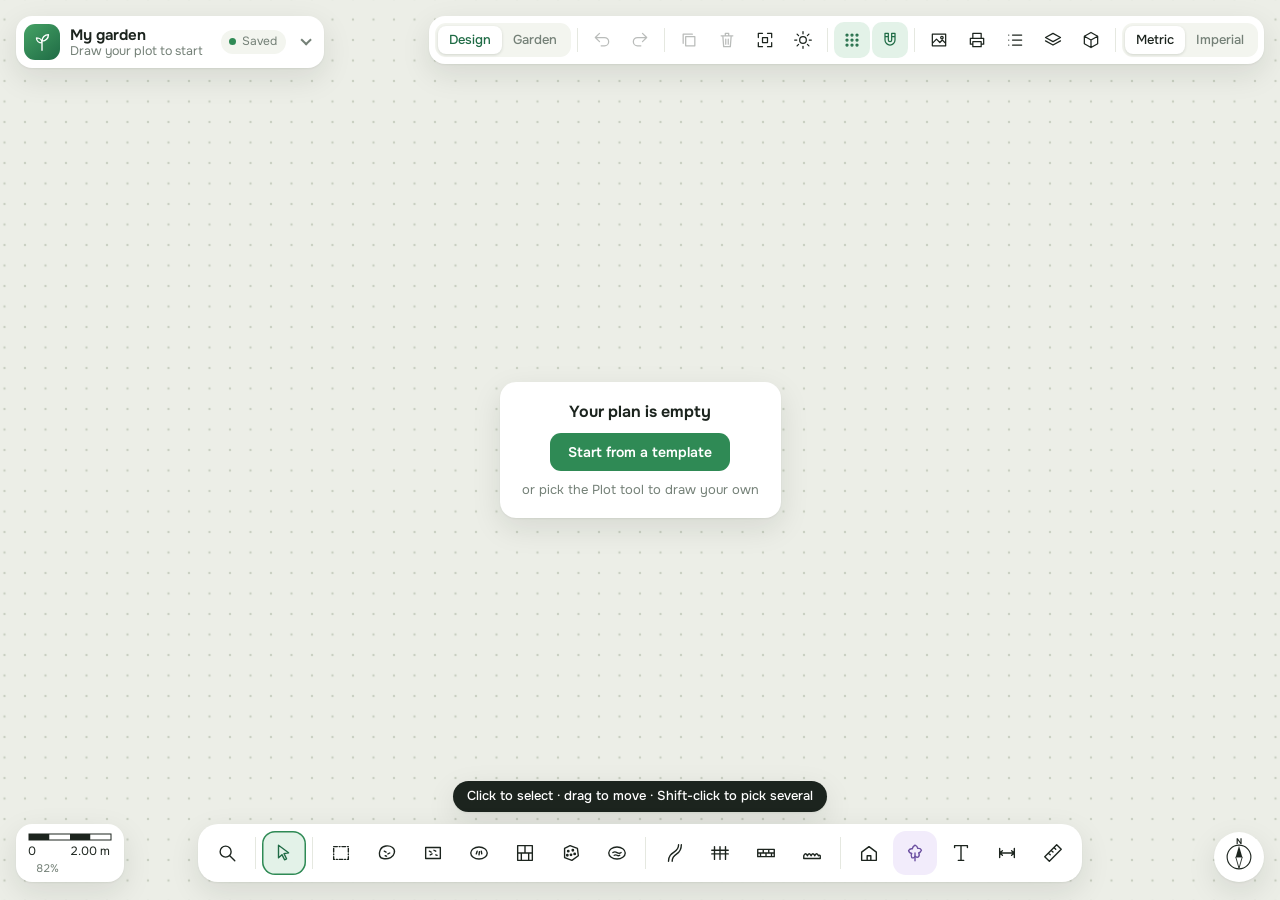
==== commit 6d8770c0: "Publish Loma (built from bc5bc3e)" ====
--- a/index.html
+++ b/index.html
@@ -19,9 +19,9 @@
     />
     
 <script type="module">
-import init, * as bindings from './loma-web-5fde5237d327def6.js';
+import init, * as bindings from './loma-web-91783ef8c786e11e.js';
 
-const wasm = await init({ module_or_path: './loma-web-12d823560956e266_bg.wasm' });
+const wasm = await init({ module_or_path: './loma-web-d8b3b7e0bc97c020_bg.wasm' });
 
 
 window.wasmBindings = bindings;
@@ -30,10 +30,10 @@
 dispatchEvent(new CustomEvent("TrunkApplicationStarted", {detail: {wasm}}));
 
 </script>
-    <link rel="stylesheet" href="./style-baf9527e88a2afe2.css" integrity="sha384-QlOQQ1uIRMVtPueGGoNTbwQgCiOqldAoJoOaCmC5Vfla2sn9LXu6xigMLTVrqrrg"/>
+    <link rel="stylesheet" href="./style-0bd4357860c1e5c5.css" integrity="sha384-2zINfixqDJIW2ZT0RxYiOPWRiktMs5TVNFW3GDki2hXKDBii6xGhcDo+NZ70dnjS"/>
     
     
     
-  <link rel="modulepreload" href="./loma-web-5fde5237d327def6.js" crossorigin="anonymous" integrity="sha384-kadsFnUp+dEmLOIa2FlWSYUGEfox9i3lUH6xb6E9WuTpbJpmcQSLy0TBC5U1fIMS"><link rel="modulepreload" href="./snippets/loma-web-35183b500e06a4f0/inline0.js" crossorigin="anonymous" integrity="sha384-1ucNQpauzjDSOTPi5iPlMhrsD8DQOMW6lTTkpkHOFineEdv813XyaN2dDIgWf6WR"><link rel="preload" href="./loma-web-12d823560956e266_bg.wasm" crossorigin="anonymous" integrity="sha384-MxL6AadbLAxk563ijocXsfkToMS5nRRW3W51Yke4D4+Cyt0Y3NLo4ZdIAi+xE5lR" as="fetch" type="application/wasm"></head>
+  <link rel="modulepreload" href="./loma-web-91783ef8c786e11e.js" crossorigin="anonymous" integrity="sha384-PxRqnpXMJYUypxqCnlPFMnzzC2BZ7cLphIqwB9iXoZV0Yk8sA5Rg1h29R/IApaxF"><link rel="modulepreload" href="./snippets/loma-web-35183b500e06a4f0/inline0.js" crossorigin="anonymous" integrity="sha384-1ucNQpauzjDSOTPi5iPlMhrsD8DQOMW6lTTkpkHOFineEdv813XyaN2dDIgWf6WR"><link rel="preload" href="./loma-web-d8b3b7e0bc97c020_bg.wasm" crossorigin="anonymous" integrity="sha384-BHgmT5kVClehYao1ZRf4pjnoCvbW5hodM/Dt9ZR04VUTezGTbQ+9BRf2VF/daPyd" as="fetch" type="application/wasm"></head>
   <body></body>
 </html>
--- a/style-0bd4357860c1e5c5.css
+++ b/style-0bd4357860c1e5c5.css
@@ -0,0 +1,3300 @@
+/* Loma — "Living plan".
+   The garden fills the screen as an illustrated top-down plan; everything
+   else floats above it on white cards. Green marks interface state and
+   selection. */
+
+:root {
+  --desk: #eceee7; /* the table the plan sits on */
+  --dot: #c9cfc2;
+  --plot: #f7f8f2; /* inside the property boundary */
+  --plot-edge: #b6beae;
+  --card: #ffffff;
+  --card-shadow: 0 1px 2px rgba(20, 32, 22, 0.06), 0 10px 30px rgba(20, 32, 22, 0.1);
+  --tile: #f3f5ef;
+  --line: #e5e8e0;
+  --text: #1c241e;
+  --muted: #748077;
+  --hover: rgba(28, 36, 30, 0.06);
+  --accent: #2f8a55; /* evergreen: active tool, selection */
+  --guide: #e5533d; /* smart guides */
+  --accent-strong: #1f6b45;
+  --accent-tint: #e3f2e8;
+  --plant-tint: #f2ecfb;
+  --plant-ink: #6b4fa0;
+  --tag: #1c241e;
+  --tag-ink: #ffffff;
+  --error: #b3261e;
+  --watch: #d98e04;
+  --sick: #c8372d;
+  --plan-filter: none;
+  --font: "Onest", system-ui, -apple-system, "Segoe UI", sans-serif;
+  color-scheme: light;
+}
+
+@media (prefers-color-scheme: dark) {
+  :root:not([data-theme="light"]) {
+    --desk: #121714;
+    --dot: #2a332d;
+    --plot: #1a201c;
+    --plot-edge: #3b463f;
+    --card: #1d2420;
+    --card-shadow: 0 1px 2px rgba(0, 0, 0, 0.4), 0 12px 32px rgba(0, 0, 0, 0.45);
+    --tile: #252e28;
+    --line: #2e3832;
+    --text: #e6ece4;
+    --muted: #94a298;
+    --hover: rgba(230, 236, 228, 0.07);
+    --accent: #5cc08a;
+  --guide: #ff7a63;
+    --guide: #ff7a63;
+    --accent-strong: #7bd3a2;
+    --accent-tint: #1f3a2b;
+    --plant-tint: #2c2540;
+    --plant-ink: #c3b0ee;
+    --tag: #e6ece4;
+    --tag-ink: #121714;
+    --error: #ff8a80;
+    --plan-filter: brightness(0.9) saturate(0.95);
+    color-scheme: dark;
+  }
+}
+
+:root[data-theme="dark"] {
+  --desk: #121714;
+  --dot: #2a332d;
+  --plot: #1a201c;
+  --plot-edge: #3b463f;
+  --card: #1d2420;
+  --card-shadow: 0 1px 2px rgba(0, 0, 0, 0.4), 0 12px 32px rgba(0, 0, 0, 0.45);
+  --tile: #252e28;
+  --line: #2e3832;
+  --text: #e6ece4;
+  --muted: #94a298;
+  --hover: rgba(230, 236, 228, 0.07);
+  --accent: #5cc08a;
+  --accent-strong: #7bd3a2;
+  --accent-tint: #1f3a2b;
+  --plant-tint: #2c2540;
+  --plant-ink: #c3b0ee;
+  --tag: #e6ece4;
+  --tag-ink: #121714;
+  --error: #ff8a80;
+  --plan-filter: brightness(0.9) saturate(0.95);
+  color-scheme: dark;
+}
+
+* {
+  box-sizing: border-box;
+}
+
+html,
+body {
+  margin: 0;
+  height: 100%;
+  overflow: hidden;
+  background: var(--desk);
+  color: var(--text);
+  font: 14px/1.45 var(--font);
+  -webkit-font-smoothing: antialiased;
+}
+
+button {
+  font: inherit;
+  color: inherit;
+  background: none;
+  border: 0;
+  cursor: pointer;
+}
+
+button:disabled {
+  opacity: 0.3;
+  cursor: default;
+}
+
+:focus-visible {
+  outline: 2px solid var(--accent);
+  outline-offset: 2px;
+}
+
+.app {
+  position: relative;
+  height: 100vh;
+}
+
+.canvas-cell {
+  position: absolute;
+  inset: 0;
+}
+
+/* ---------- floating cards ---------- */
+
+.card {
+  position: absolute;
+  z-index: 2;
+  background: var(--card);
+  border-radius: 16px;
+  box-shadow: var(--card-shadow);
+}
+
+.card-sep,
+.dock-sep {
+  width: 1px;
+  align-self: stretch;
+  margin: 6px 4px;
+  background: var(--line);
+}
+
+/* tooltips for icon-only buttons */
+[data-tip] {
+  position: relative;
+}
+
+[data-tip]:hover::after {
+  content: attr(data-tip);
+  position: absolute;
+  left: 50%;
+  transform: translateX(-50%);
+  white-space: pre;
+  padding: 5px 9px;
+  border-radius: 8px;
+  background: var(--tag);
+  color: var(--tag-ink);
+  font-size: 12px;
+  font-weight: 500;
+  pointer-events: none;
+  z-index: 10;
+}
+
+.controls [data-tip]:hover::after {
+  top: calc(100% + 8px);
+}
+
+.dock [data-tip]:hover::after {
+  bottom: calc(100% + 10px);
+}
+
+/* Inside cards a label sits above its button, never over the buttons beside
+   it, and stays within the card (cards clip anything sticking out): it
+   grows leftwards from the button's right edge... */
+.card:not(.controls):not(.dock) [data-tip]:hover::after {
+  bottom: calc(100% + 6px);
+  left: auto;
+  right: 0;
+  transform: none;
+}
+
+/* ...except near the start of a row, where it grows rightwards. */
+.card .icon-row [data-tip]:nth-child(-n + 3):hover::after,
+.card:not(.controls):not(.dock) .layer-active[data-tip]:hover::after {
+  left: 0;
+  right: auto;
+}
+
+/* title (top-left) */
+.title-card {
+  top: 16px;
+  left: 16px;
+  display: flex;
+  align-items: center;
+  gap: 10px;
+  padding: 8px 16px 8px 8px;
+}
+
+.logo {
+  display: grid;
+  place-items: center;
+  width: 36px;
+  height: 36px;
+  border-radius: 11px;
+  background: linear-gradient(140deg, #45a265, #1f6b45);
+  color: #fff;
+}
+
+.title-text {
+  display: flex;
+  flex-direction: column;
+  line-height: 1.2;
+}
+
+.title-text strong {
+  font-size: 15px;
+  font-weight: 650;
+}
+
+.title-text span {
+  font-size: 12.5px;
+  color: var(--muted);
+}
+
+.save-status {
+  display: flex;
+  align-items: center;
+  gap: 6px;
+  margin-left: 8px;
+  padding: 3px 9px 3px 8px;
+  border-radius: 999px;
+  background: var(--tile);
+  color: var(--muted);
+  font-size: 12px;
+  white-space: nowrap;
+}
+
+.save-status::before {
+  content: "";
+  width: 7px;
+  height: 7px;
+  border-radius: 50%;
+  background: var(--accent);
+}
+
+.save-status[data-status="saving"]::before {
+  background: var(--muted);
+}
+
+.save-status[data-status="unsaved"],
+.save-status[data-status="unavailable"] {
+  color: var(--error);
+}
+
+.save-status[data-status="unsaved"]::before,
+.save-status[data-status="unavailable"]::before {
+  background: var(--error);
+}
+
+@media (max-width: 768px) {
+  .save-status {
+    font-size: 0;
+    gap: 0;
+    padding: 4px;
+  }
+}
+
+button.title-card {
+  font: inherit;
+  color: inherit;
+  text-align: left;
+  cursor: pointer;
+}
+
+.title-chevron {
+  width: 8px;
+  height: 8px;
+  margin-left: 4px;
+  border-right: 2px solid var(--muted);
+  border-bottom: 2px solid var(--muted);
+  transform: rotate(45deg) translateY(-3px);
+}
+
+.title-card[aria-expanded="true"] .title-chevron {
+  transform: rotate(-135deg) translateY(-1px);
+}
+
+/* My designs (under the title card) */
+.designs {
+  top: 76px;
+  left: 16px;
+  width: 340px;
+  max-height: calc(100vh - 190px);
+  overflow-y: auto;
+  padding: 14px;
+  z-index: 4;
+}
+
+.designs h3 {
+  margin: 16px 4px 6px;
+  font-size: 12.5px;
+  font-weight: 600;
+  color: var(--muted);
+}
+
+.design-title {
+  display: flex;
+  flex-direction: column;
+  gap: 3px;
+  padding: 8px 10px;
+  border-radius: 11px;
+  background: var(--tile);
+}
+
+.design-title label {
+  font-size: 11.5px;
+  color: var(--muted);
+}
+
+.design-title input {
+  font: 650 16px var(--font);
+  color: var(--text);
+  background: transparent;
+  border: 0;
+  padding: 0;
+  outline: none;
+}
+
+.design-title:focus-within {
+  box-shadow: inset 0 0 0 1.5px var(--accent);
+}
+
+.new-design,
+.install-app {
+  display: flex;
+  align-items: center;
+  gap: 8px;
+  width: 100%;
+  margin-top: 10px;
+  padding: 9px 12px;
+  border-radius: 11px;
+  background: var(--accent);
+  color: #fff;
+  font-weight: 600;
+}
+
+.new-design .icon {
+  width: 18px;
+  height: 18px;
+}
+
+.design-list {
+  list-style: none;
+  margin: 0;
+  padding: 0;
+}
+
+.design-row {
+  display: flex;
+  align-items: center;
+  gap: 4px;
+  border-radius: 11px;
+}
+
+.design-row:hover {
+  background: var(--hover);
+}
+
+.design-row.current {
+  background: var(--accent-tint);
+}
+
+.design-open {
+  flex: 1;
+  display: grid;
+  grid-template-columns: 1fr auto;
+  gap: 1px 8px;
+  padding: 8px 10px;
+  text-align: left;
+  min-width: 0;
+}
+
+.design-name {
+  font-weight: 600;
+  overflow: hidden;
+  text-overflow: ellipsis;
+  white-space: nowrap;
+}
+
+.design-meta {
+  grid-column: 1;
+  color: var(--muted);
+  font-size: 12.5px;
+}
+
+.design-when {
+  grid-row: 1;
+  grid-column: 2;
+  color: var(--muted);
+  font-size: 12px;
+}
+
+.design-row.broken .design-meta {
+  color: var(--error);
+}
+
+.design-delete {
+  opacity: 0;
+}
+
+.design-row:hover .design-delete,
+.design-delete:focus-visible {
+  opacity: 1;
+}
+
+.confirm {
+  display: flex;
+  flex-wrap: wrap;
+  align-items: center;
+  gap: 6px;
+  padding: 6px 8px;
+  font-size: 12.5px;
+}
+
+.confirm button {
+  padding: 4px 10px;
+  border-radius: 8px;
+  background: var(--tile);
+  font-weight: 600;
+}
+
+.confirm button.danger {
+  background: var(--error);
+  color: #fff;
+}
+
+.file-actions {
+  display: grid;
+  grid-template-columns: 1fr 1fr;
+  gap: 6px;
+  margin-top: 14px;
+  padding-top: 12px;
+  border-top: 1px solid var(--line);
+}
+
+.file-actions button {
+  padding: 8px 10px;
+  border-radius: 10px;
+  background: var(--tile);
+  font-size: 13px;
+  font-weight: 550;
+  text-align: left;
+}
+
+.file-actions button:hover {
+  background: var(--hover);
+}
+
+.file-message {
+  margin: 10px 4px 0;
+  color: var(--error);
+  font-size: 13px;
+}
+
+@media (max-width: 768px) {
+  .designs {
+    top: 118px;
+    left: 10px;
+    right: 10px;
+    width: auto;
+  }
+}
+
+/* garden list card */
+.list-card {
+  top: 76px;
+  right: 16px;
+  width: 380px;
+  max-height: calc(100vh - 100px);
+  padding: 12px 14px 14px;
+  z-index: 5;
+  display: flex;
+  flex-direction: column;
+}
+.list-settings {
+  display: flex;
+  flex-direction: column;
+  gap: 6px;
+  margin-bottom: 6px;
+}
+.list-settings input {
+  width: 110px;
+  min-width: 0;
+  padding: 5px 8px;
+  border-radius: 8px;
+  background: var(--tile);
+}
+.list-settings .invalid input,
+.list-price.invalid input {
+  outline: 2px solid var(--error);
+}
+.list-body {
+  overflow-y: auto;
+  min-height: 0;
+  margin: 0 -4px;
+  padding: 0 4px;
+}
+.list-heading {
+  margin: 12px 0 4px;
+  font-size: 12px;
+  font-weight: 650;
+  color: var(--muted);
+}
+.list-rows {
+  list-style: none;
+  margin: 0;
+  padding: 0;
+}
+.list-row {
+  display: grid;
+  grid-template-columns: minmax(0, 1fr) auto;
+  align-items: center;
+  gap: 2px 10px;
+  padding: 6px 0;
+  border-top: 1px solid var(--line);
+}
+.list-item {
+  display: flex;
+  flex-direction: column;
+  min-width: 0;
+}
+.list-label {
+  overflow-wrap: anywhere;
+}
+.list-item small,
+.list-price small {
+  color: var(--muted);
+  font-size: 11.5px;
+}
+.list-qty {
+  font-variant-numeric: tabular-nums;
+  text-align: right;
+}
+.list-price {
+  display: flex;
+  align-items: center;
+  gap: 6px;
+  min-width: 0;
+}
+.list-price input {
+  width: 84px;
+  min-width: 0;
+  padding: 4px 8px;
+  border-radius: 8px;
+  background: var(--tile);
+  font-variant-numeric: tabular-nums;
+}
+.list-cost {
+  text-align: right;
+  font-variant-numeric: tabular-nums;
+  font-weight: 600;
+}
+.list-total {
+  margin: 10px 0 8px;
+  font-weight: 650;
+  text-align: right;
+}
+.list-actions {
+  display: flex;
+  gap: 6px;
+}
+.list-actions button {
+  flex: 1;
+  padding: 9px 12px;
+  border-radius: 11px;
+}
+.list-actions .trace-secondary {
+  background: var(--tile);
+  font-weight: 600;
+}
+@media (max-width: 768px) {
+  .list-card {
+    top: 118px;
+    left: 10px;
+    right: 10px;
+    width: auto;
+    max-height: calc(100vh - 140px);
+  }
+}
+
+/* print card */
+.print-card {
+  top: 76px;
+  right: 16px;
+  width: 320px;
+  padding: 12px 14px 14px;
+  z-index: 5;
+}
+
+.print-row {
+  display: flex;
+  align-items: center;
+  justify-content: space-between;
+  gap: 10px;
+  margin: 8px 0;
+  font-size: 13px;
+  color: var(--muted);
+}
+
+.print-scale {
+  font: 600 14px var(--font);
+  color: var(--text);
+  background: var(--tile);
+  border: 0;
+  border-radius: 9px;
+  padding: 6px 10px;
+}
+
+.print-summary {
+  margin: 10px 0 12px;
+  font-size: 13px;
+}
+
+#print-root {
+  display: none;
+}
+
+@media print {
+  body > *:not(#print-root) {
+    display: none !important;
+  }
+
+  html,
+  body {
+    height: auto;
+    overflow: visible;
+    background: #fff;
+  }
+
+  #print-root {
+    display: block;
+    color: #1c241e;
+    font-family: var(--font);
+  }
+
+  /* header and footer have fixed heights (8 mm + 10 mm) so every page stays
+     within PRINT_FURNITURE_MM (20 mm) and the plan keeps its full page */
+  .print-title {
+    display: flex;
+    gap: 6mm;
+    align-items: baseline;
+    height: 6mm;
+    line-height: 6mm;
+    margin-bottom: 2mm;
+    overflow: hidden;
+    font-size: 11pt;
+    white-space: nowrap;
+  }
+
+  .print-title strong {
+    min-width: 0;
+    overflow: hidden;
+    text-overflow: ellipsis;
+  }
+
+  .print-title span {
+    flex: none;
+    color: #555;
+  }
+
+  .print-bar {
+    display: flex;
+    align-items: flex-start;
+    gap: 4mm;
+    height: 8mm;
+    margin-top: 2mm;
+    overflow: hidden;
+  }
+
+  /* no inline baseline gap under plan or scale bar */
+  #print-root svg {
+    display: block;
+  }
+
+  /* multi-page prints: one section per sheet */
+  .print-page {
+    break-after: page;
+    page-break-after: always;
+  }
+  .print-page:last-child {
+    break-after: auto;
+    page-break-after: auto;
+  }
+  .print-sheet {
+    position: relative;
+  }
+  .print-sheet > .print-marks {
+    position: absolute;
+    top: 0;
+    left: 0;
+  }
+  .print-label {
+    color: #1c241e !important;
+    font-weight: 700;
+  }
+  .print-list table {
+    width: 100%;
+    border-collapse: collapse;
+    font-size: 10.5pt;
+  }
+  .print-list td,
+  .print-list th {
+    padding: 1.6mm 2mm;
+    border-bottom: 0.2mm solid #ccc;
+    text-align: left;
+    vertical-align: top;
+  }
+  .print-list .list-section th {
+    padding-top: 4mm;
+    border-bottom: 0.3mm solid #1c241e;
+  }
+  .print-list small {
+    display: block;
+    color: #666;
+    font-size: 8.5pt;
+  }
+  .print-list .num {
+    text-align: right;
+    white-space: nowrap;
+  }
+  .print-list tfoot th {
+    border-bottom: none;
+    text-align: right;
+  }
+}
+
+.print-check {
+  justify-content: flex-start;
+}
+
+/* trace card (right, under the controls) */
+.trace-card {
+  top: 76px;
+  right: 16px;
+  width: 300px;
+  padding: 12px 14px 14px;
+  z-index: 4;
+}
+
+.trace-head {
+  display: flex;
+  align-items: center;
+  justify-content: space-between;
+  margin-bottom: 6px;
+}
+
+.trace-head h2 {
+  margin: 0;
+  font-size: 16px;
+  font-weight: 650;
+}
+
+.trace-note {
+  margin: 0 0 12px;
+  color: var(--muted);
+  font-size: 13px;
+}
+
+.trace-row {
+  display: flex;
+  align-items: center;
+  gap: 10px;
+  margin: 4px 0 12px;
+  font-size: 13px;
+  color: var(--muted);
+}
+
+.trace-row input {
+  flex: 1;
+  accent-color: var(--accent);
+}
+
+.trace-primary {
+  width: 100%;
+  padding: 9px 12px;
+  border-radius: 11px;
+  background: var(--accent);
+  color: #fff;
+  font-weight: 600;
+}
+
+.trace-actions {
+  display: flex;
+  gap: 6px;
+  margin-top: 8px;
+}
+
+.trace-actions button {
+  flex: 1;
+  padding: 7px 10px;
+  border-radius: 10px;
+  background: var(--tile);
+  font-size: 13px;
+  font-weight: 550;
+}
+
+.trace-actions .danger-text {
+  color: var(--error);
+}
+
+.trace-photo {
+  pointer-events: none;
+}
+
+.hint-input {
+  width: 90px;
+  padding: 5px 9px;
+  border-radius: 999px;
+  border: 0;
+  font: 600 13px var(--font);
+  color: var(--text);
+  background: var(--card);
+}
+
+.hint-error {
+  color: #ffb4a8;
+  font-size: 12px;
+}
+
+@media (max-width: 768px) {
+  .trace-card {
+    top: 118px;
+    left: 10px;
+    right: 10px;
+    width: auto;
+  }
+}
+
+/* controls (top-right) */
+.controls {
+  top: 16px;
+  right: 16px;
+  display: flex;
+  align-items: center;
+  gap: 2px;
+  padding: 6px;
+}
+
+.icon-btn {
+  display: grid;
+  place-items: center;
+  width: 36px;
+  height: 36px;
+  border-radius: 10px;
+}
+
+.icon-btn .icon {
+  width: 20px;
+  height: 20px;
+}
+
+.icon-btn:hover:not(:disabled) {
+  background: var(--hover);
+}
+
+.icon-btn.toggle[aria-pressed="true"] {
+  color: var(--accent-strong);
+  background: var(--accent-tint);
+}
+
+.segmented {
+  display: flex;
+  padding: 3px;
+  border-radius: 11px;
+  background: var(--tile);
+}
+
+.segmented button {
+  padding: 5px 11px;
+  border-radius: 8px;
+  font-size: 13px;
+  font-weight: 500;
+  color: var(--muted);
+}
+
+.segmented button[aria-pressed="true"] {
+  background: var(--card);
+  color: var(--text);
+  box-shadow: 0 1px 3px rgba(20, 32, 22, 0.15);
+}
+
+/* garden mode */
+.mode-switch button[aria-pressed="true"] {
+  color: var(--accent-strong);
+}
+
+.plan.garden {
+  cursor: pointer;
+}
+
+.garden-marks .mark {
+  fill: none;
+  stroke-width: 3px;
+}
+
+.garden-marks .mark.open {
+  stroke-width: 5px;
+  stroke-linecap: round;
+  stroke-linejoin: round;
+  opacity: 0.75;
+}
+
+.garden-marks .mark-watch {
+  stroke: var(--watch);
+}
+
+.garden-marks .mark-sick {
+  stroke: var(--sick);
+}
+
+.garden-marks .mark-gone {
+  fill: var(--plot);
+  fill-opacity: 0.7;
+  stroke: var(--muted);
+  stroke-dasharray: 4 3;
+  stroke-width: 1.5px;
+}
+
+.garden-marks .mark-gone.open {
+  fill: none;
+  stroke: var(--plot);
+  stroke-dasharray: none;
+  stroke-width: 7px;
+  opacity: 0.8;
+}
+
+.garden-marks .mark-cross {
+  stroke: var(--muted);
+  stroke-width: 2px;
+  stroke-linecap: round;
+}
+
+.mark-badge circle {
+  fill: var(--watch);
+  stroke: var(--card);
+  stroke-width: 1.5px;
+  vector-effect: non-scaling-stroke;
+}
+
+.mark-badge text {
+  fill: #fff;
+  font-weight: 700;
+}
+
+/* tool dock (bottom-centre) */
+.dock {
+  left: 50%;
+  bottom: 18px;
+  transform: translateX(-50%);
+  display: flex;
+  align-items: center;
+  gap: 2px;
+  padding: 7px;
+  border-radius: 20px;
+  max-width: calc(100vw - 32px);
+}
+
+.dock-tool {
+  display: grid;
+  place-items: center;
+  width: 44px;
+  height: 44px;
+  border-radius: 13px;
+  color: var(--text);
+}
+
+.dock-tool .icon {
+  width: 22px;
+  height: 22px;
+}
+
+.dock-tool:hover {
+  background: var(--hover);
+}
+
+.dock-tool[aria-pressed="true"] {
+  background: var(--accent-tint);
+  color: var(--accent-strong);
+  box-shadow: inset 0 0 0 1.5px var(--accent);
+}
+
+.dock-tool.plant-tool {
+  background: var(--plant-tint);
+  color: var(--plant-ink);
+}
+
+.dock-tool.plant-tool[aria-pressed="true"] {
+  box-shadow: inset 0 0 0 1.5px var(--plant-ink);
+}
+
+/* scale bar with the cursor readout under it (bottom-left), narrow enough to
+   sit level with the dock */
+.legend {
+  left: 16px;
+  bottom: 18px;
+  display: flex;
+  flex-direction: column;
+  align-items: flex-start;
+  justify-content: center;
+  gap: 6px;
+  /* as tall as the dock beside it (7px padding round 44px tools) */
+  box-sizing: border-box;
+  height: 58px;
+  padding: 0 12px;
+  font-size: 12px;
+  pointer-events: none;
+}
+
+.scale-bar svg {
+  display: block;
+}
+
+.bar-dark {
+  fill: var(--text);
+}
+
+.bar-light {
+  fill: var(--card);
+}
+
+.bar-frame {
+  fill: none;
+  stroke: var(--text);
+  stroke-width: 1;
+}
+
+.scale-labels {
+  display: flex;
+  justify-content: space-between;
+  margin-top: 4px;
+  line-height: 1;
+  font-variant-numeric: tabular-nums;
+}
+
+/* the compass: true north, bottom-right like on a map */
+.compass-wrap {
+  right: 16px;
+  bottom: 18px;
+  padding: 5px;
+  border-radius: 50%;
+}
+
+/* where the dock reaches the corner, sit above it */
+@media (max-width: 1120px) {
+  .compass-wrap {
+    bottom: 84px;
+  }
+}
+
+/* below this the dock reaches the legend: it sits above the dock's row */
+@media (max-width: 1279px) {
+  .legend {
+    bottom: 84px;
+  }
+}
+
+.compass {
+  display: block;
+  padding: 0;
+  border: 0;
+  border-radius: 50%;
+  background: none;
+  cursor: grab;
+  touch-action: none;
+  pointer-events: auto;
+}
+
+.compass.turning {
+  cursor: grabbing;
+}
+
+.compass.locked {
+  cursor: default;
+}
+
+.compass:focus-visible {
+  outline: 2px solid var(--accent);
+  outline-offset: 1px;
+}
+
+.compass svg {
+  display: block;
+}
+
+.compass-ring {
+  fill: var(--card);
+  stroke: var(--text);
+  stroke-width: 0.9;
+}
+
+.compass-north {
+  fill: var(--text);
+}
+
+.compass-south {
+  fill: var(--card);
+  stroke: var(--text);
+  stroke-width: 0.7;
+  stroke-linejoin: round;
+}
+
+.compass-n {
+  fill: var(--text);
+  font-size: 6.5px;
+  font-weight: 700;
+  text-anchor: middle;
+  dominant-baseline: central;
+}
+
+.compass-edit {
+  position: absolute;
+  right: 0;
+  bottom: calc(100% + 8px);
+  width: 260px;
+  padding: 12px 14px;
+  background: var(--card);
+  border-radius: 14px;
+  box-shadow: var(--card-shadow);
+  pointer-events: auto;
+}
+
+.compass-edit label {
+  display: flex;
+  align-items: center;
+  justify-content: space-between;
+  gap: 10px;
+  font-weight: 600;
+}
+
+.compass-field {
+  display: flex;
+  align-items: center;
+  gap: 4px;
+}
+
+.compass-field input {
+  width: 64px;
+  text-align: right;
+}
+
+.compass-hint {
+  margin: 8px 0 10px;
+  color: var(--muted);
+  line-height: 1.35;
+}
+
+.compass-edit .compass-place {
+  display: flex;
+  flex-direction: column;
+  align-items: stretch;
+  gap: 6px;
+  margin-top: 14px;
+  font-weight: 600;
+}
+
+.compass-place input {
+  width: 100%;
+  box-sizing: border-box;
+}
+
+.compass-place-actions {
+  display: flex;
+  gap: 6px;
+  white-space: nowrap;
+}
+
+.compass-hint.error {
+  margin: 6px 0 0;
+  color: var(--error);
+}
+
+.compass-reset {
+  flex: 1;
+  width: 100%;
+  padding: 7px 10px;
+  border-radius: 10px;
+  background: var(--tile);
+  font-size: 13px;
+  font-weight: 550;
+}
+
+.readout {
+  display: flex;
+  gap: 8px;
+  font-size: 11px;
+  white-space: nowrap;
+  color: var(--muted);
+  font-variant-numeric: tabular-nums;
+  line-height: 1;
+}
+
+/* ---------- the plan ---------- */
+
+.plan {
+  display: block;
+  width: 100%;
+  height: 100%;
+  background: var(--desk);
+  touch-action: none;
+  user-select: none;
+  -webkit-user-select: none;
+}
+
+.plan.drawing {
+  cursor: crosshair;
+}
+
+.plan.can-pan {
+  cursor: grab;
+}
+
+.plan.panning {
+  cursor: grabbing;
+}
+
+.grid-dot {
+  fill: var(--dot);
+}
+
+.plan-content {
+  filter: var(--plan-filter);
+}
+
+/* plot: the sheet of ground inside the boundary */
+.obj.plot .surface {
+  fill: var(--plot);
+}
+
+.obj.plot .rim {
+  stroke: var(--plot-edge);
+  stroke-width: 2px;
+}
+
+.obj .rim {
+  stroke: rgba(30, 45, 30, 0.22);
+}
+
+.obj.water .rim {
+  stroke: #cfc7b5;
+  stroke-width: 7px;
+}
+
+.obj.structure .rim {
+  stroke: #6d4a30;
+  stroke-width: 2px;
+}
+
+/* paths, fences, walls, hedges */
+.obj.path .edge {
+  stroke: #d6c59f;
+}
+
+.obj.path .body {
+  stroke: #efe4c9;
+}
+
+.obj.path .detail,
+.obj.wall .detail {
+  stroke: none;
+}
+
+.obj.fence .edge {
+  stroke: #6e4b30;
+}
+
+.obj.fence .body {
+  stroke: #a37a52;
+}
+
+.obj.fence .detail {
+  stroke: #6e4b30;
+  stroke-dasharray: 2 1200;
+  stroke-width: 160;
+}
+
+.obj.wall .edge {
+  stroke: #8d877b;
+}
+
+.obj.wall .body {
+  stroke: #bfb9ad;
+}
+
+.obj.hedge .edge {
+  stroke: #2f6a3a;
+  filter: drop-shadow(60px 80px 50px rgba(27, 42, 18, 0.3));
+}
+
+.obj.hedge .body {
+  stroke: #4e8f4c;
+}
+
+.obj.hedge .detail {
+  stroke: #6fae5f;
+  stroke-dasharray: 1 260;
+  stroke-linecap: round;
+}
+
+/* plants */
+.plant-shadow {
+  fill: rgba(27, 42, 18, 0.32);
+}
+
+.obj.plant .canopy {
+  stroke: rgba(30, 60, 30, 0.35);
+}
+
+.obj.plant .shine {
+  fill: rgba(255, 255, 255, 0.13);
+}
+
+.obj.plant .marks {
+  fill: none;
+  stroke: rgba(255, 255, 255, 0.22);
+}
+
+/* labels and dimensions */
+.lettering,
+.plan .dim {
+  font-family: var(--font);
+  paint-order: stroke;
+  stroke: var(--plot);
+  stroke-width: 4px;
+  stroke-linejoin: round;
+  vector-effect: non-scaling-stroke;
+  fill: var(--text);
+}
+
+.plan .dim {
+  fill: var(--accent-strong);
+  font-weight: 600;
+}
+
+.obj.dimension line {
+  stroke: var(--accent);
+}
+
+/* selection, previews, snapping */
+.selection {
+  fill: none;
+  stroke: var(--accent);
+  stroke-width: 2.5;
+}
+
+.tag rect {
+  fill: var(--tag);
+}
+
+.tag text {
+  fill: var(--tag-ink);
+  font-family: var(--font);
+  font-weight: 600;
+}
+
+.preview {
+  fill: rgba(47, 138, 85, 0.1);
+  stroke: var(--accent);
+  stroke-width: 2;
+  stroke-dasharray: 6 4;
+}
+
+.preview.open {
+  fill: none;
+}
+
+/* what to do next (above the dock) */
+.hint-bar {
+  position: absolute;
+  z-index: 2;
+  left: 50%;
+  bottom: 88px;
+  transform: translateX(-50%);
+  display: flex;
+  align-items: center;
+  gap: 6px;
+  max-width: calc(100vw - 32px);
+  padding: 6px 6px 6px 14px;
+  border-radius: 999px;
+  background: var(--tag);
+  color: var(--tag-ink);
+  font-size: 13px;
+  font-weight: 500;
+  box-shadow: var(--card-shadow);
+}
+
+.hint-text {
+  padding-right: 8px;
+}
+
+.hint-btn {
+  padding: 5px 12px;
+  border-radius: 999px;
+  background: color-mix(in srgb, var(--tag-ink) 14%, transparent);
+  color: var(--tag-ink);
+  font-size: 13px;
+  font-weight: 600;
+  white-space: nowrap;
+}
+
+.hint-btn.primary {
+  background: var(--accent);
+  color: #fff;
+}
+
+.snap circle,
+.snap path {
+  fill: none;
+  stroke: var(--accent);
+  stroke-width: 1.5;
+}
+
+.marquee {
+  fill: rgba(47, 138, 85, 0.08);
+  stroke: var(--accent);
+  stroke-width: 1;
+  stroke-dasharray: 4 3;
+}
+
+/* ---------- plant picker (left card) ---------- */
+
+.picker {
+  top: 84px;
+  left: 16px;
+  bottom: 96px;
+  width: 268px;
+  overflow-y: auto;
+  padding: 14px 12px 16px;
+}
+
+.picker h2 {
+  margin: 0 4px 4px;
+  font-size: 16px;
+  font-weight: 650;
+}
+
+.plant-group h3 {
+  margin: 14px 4px 6px;
+  font-size: 12.5px;
+  font-weight: 600;
+  color: var(--muted);
+}
+
+.specimens {
+  display: grid;
+  grid-template-columns: 1fr 1fr;
+  gap: 4px;
+}
+
+.specimen {
+  display: grid;
+  grid-template-columns: 38px 1fr;
+  grid-template-rows: auto auto;
+  column-gap: 8px;
+  align-items: center;
+  padding: 6px;
+  border-radius: 11px;
+  text-align: left;
+}
+
+.specimen:hover {
+  background: var(--hover);
+}
+
+.specimen[aria-pressed="true"] {
+  background: var(--accent-tint);
+  box-shadow: inset 0 0 0 1.5px var(--accent);
+}
+
+.specimen .swatch {
+  grid-row: span 2;
+  width: 38px;
+  height: 38px;
+  filter: drop-shadow(2px 3px 2px rgba(27, 42, 18, 0.25));
+}
+
+.specimen-name {
+  font-size: 12.5px;
+  font-weight: 550;
+  line-height: 1.2;
+}
+
+.specimen-size {
+  font-size: 11.5px;
+  color: var(--muted);
+}
+
+.swatch {
+  --sw-fill: #9ebb8a;
+  --sw-edge: #546e46;
+}
+
+.swatch.cat-tree,
+.swatch.cat-fruit-tree { --sw-fill: #6ea456; --sw-edge: #2f5230; }
+.swatch.cat-shrub { --sw-fill: #8dbf68; --sw-edge: #3c6630; }
+.swatch.cat-perennial { --sw-fill: #b49ad0; --sw-edge: #6e5596; }
+.swatch.cat-annual { --sw-fill: #ee8e7a; --sw-edge: #b0503f; }
+.swatch.cat-grass { --sw-fill: #d8c97c; --sw-edge: #8e7f35; }
+.swatch.cat-climber { --sw-fill: #e09ac0; --sw-edge: #a45683; }
+.swatch.cat-vegetable { --sw-fill: #8cc063; --sw-edge: #4a7a2e; }
+.swatch.cat-herb { --sw-fill: #a7b9a0; --sw-edge: #5e7158; }
+
+.swatch-fill {
+  fill: var(--sw-fill);
+  stroke: var(--sw-edge);
+  stroke-width: 2;
+  stroke-linejoin: round;
+}
+
+.swatch-marks {
+  fill: none;
+  stroke: rgba(255, 255, 255, 0.45);
+  stroke-width: 1.5;
+}
+
+.swatch-dot {
+  fill: var(--sw-edge);
+}
+
+/* ---------- inspector (right card) ---------- */
+
+.inspector {
+  top: 84px;
+  right: 16px;
+  width: 296px;
+  max-height: calc(100vh - 200px);
+  overflow-y: auto;
+  padding: 12px;
+}
+
+.inspector.small {
+  padding: 14px 16px;
+  font-weight: 550;
+}
+
+.hero {
+  height: 132px;
+  border-radius: 12px;
+  margin-bottom: 12px;
+  display: grid;
+  place-items: center;
+  overflow: hidden;
+}
+
+.hero-plant {
+  background: radial-gradient(circle at 50% 120%, rgba(95, 155, 71, 0.25), transparent 60%),
+    linear-gradient(160deg, #eef6e8, #dcebd3);
+}
+
+@media (prefers-color-scheme: dark) {
+  :root:not([data-theme="light"]) .hero-plant {
+    background: radial-gradient(circle at 50% 120%, rgba(95, 155, 71, 0.3), transparent 60%),
+      linear-gradient(160deg, #26332a, #1c2620);
+  }
+}
+
+:root[data-theme="dark"] .hero-plant {
+  background: radial-gradient(circle at 50% 120%, rgba(95, 155, 71, 0.3), transparent 60%),
+    linear-gradient(160deg, #26332a, #1c2620);
+}
+
+.hero-plant .swatch {
+  width: 104px;
+  height: 104px;
+  filter: drop-shadow(8px 10px 6px rgba(27, 42, 18, 0.28));
+}
+
+.sample-lawn {
+  background: repeating-linear-gradient(-20deg, rgba(255, 255, 255, 0.12) 0 26px, transparent 26px 52px),
+    linear-gradient(135deg, #a2d070, #7db353);
+}
+
+.sample-bed {
+  background: radial-gradient(circle at 20% 30%, #4f3526 0 3px, transparent 4px) 0 0 / 22px 18px,
+    radial-gradient(circle at 70% 60%, #8a654b 0 3px, transparent 4px) 0 0 / 26px 20px, #6e4b35;
+}
+
+.sample-paving {
+  background: repeating-linear-gradient(0deg, #e2dbce 0 46px, #cbc2b2 46px 49px),
+    #e2dbce;
+}
+
+.sample-gravel {
+  background: radial-gradient(circle, #c9bea4 0 4px, transparent 5px) 0 0 / 16px 14px,
+    radial-gradient(circle, #d8ceb8 0 3px, transparent 4px) 7px 6px / 18px 16px, #e8e0cd;
+}
+
+.sample-water {
+  background: radial-gradient(circle at 45% 40%, #86cbe0, #4396b8 70%, #2c7495);
+}
+
+.sample-structure {
+  background: repeating-linear-gradient(0deg, #a9784f 0 18px, #8a5f3e 18px 21px);
+}
+
+.sample-path {
+  background: linear-gradient(#efe4c9, #efe4c9) center / 100% 44% no-repeat, #d6c59f;
+}
+
+.sample-hedge {
+  background: radial-gradient(circle, #6fae5f 0 3px, transparent 4px) 0 0 / 18px 18px, #2f6a3a;
+}
+
+.sample-fence {
+  background: repeating-linear-gradient(90deg, #6e4b30 0 6px, #a37a52 6px 40px);
+}
+
+.sample-wall {
+  background: repeating-linear-gradient(0deg, #bfb9ad 0 22px, #8d877b 22px 25px);
+}
+
+.sample-plot,
+.sample-area,
+.sample-label,
+.sample-dimension {
+  background: var(--tile);
+}
+
+.name-row .field {
+  margin: 0;
+}
+
+.name-row label {
+  display: none;
+}
+
+.name-row input[type="text"] {
+  width: 100%;
+  font: 650 19px var(--font);
+  padding: 4px 6px;
+  margin: 0 -2px;
+  background: transparent;
+  border: 1px solid transparent;
+  border-radius: 8px;
+  color: var(--text);
+}
+
+.name-row input[type="text"]:hover {
+  border-color: var(--line);
+}
+
+.subtitle {
+  margin: 0 4px 12px;
+  color: var(--muted);
+  font-size: 13px;
+}
+
+.tiles {
+  display: grid;
+  grid-template-columns: 1fr 1fr;
+  gap: 8px;
+}
+
+.tiles .field,
+.stat {
+  display: flex;
+  flex-direction: column;
+  gap: 2px;
+  margin: 0;
+  padding: 8px 10px;
+  border-radius: 11px;
+  background: var(--tile);
+}
+
+.tiles .field.wide {
+  grid-column: span 2;
+}
+
+.tiles .field label,
+.stat-label {
+  font-size: 11.5px;
+  color: var(--muted);
+}
+
+.tiles input[type="text"],
+.tiles select {
+  width: 100%;
+  font: 600 15px var(--font);
+  color: var(--text);
+  background: transparent;
+  border: 0;
+  padding: 0;
+  margin: 0;
+}
+
+.tiles input[type="text"]:focus,
+.tiles select:focus,
+.name-row input[type="text"]:focus {
+  outline: none;
+}
+
+.tiles .field:focus-within,
+.name-row .field:focus-within input {
+  box-shadow: inset 0 0 0 1.5px var(--accent);
+}
+
+.stat-value {
+  font-weight: 600;
+  font-size: 15px;
+  font-variant-numeric: tabular-nums;
+}
+
+.field input.invalid {
+  color: var(--error);
+}
+
+.field .error {
+  color: var(--error);
+  font-size: 11.5px;
+  line-height: 1.3;
+}
+
+.lock {
+  display: flex;
+  align-items: center;
+  gap: 8px;
+  margin: 12px 4px 2px;
+  font-size: 13px;
+  color: var(--muted);
+  cursor: pointer;
+}
+
+.lock input {
+  accent-color: var(--accent);
+  margin: 0;
+}
+
+/* ---------- small screens ---------- */
+
+@media (max-width: 768px) {
+  .title-card {
+    top: 10px;
+    left: 10px;
+    padding-right: 12px;
+  }
+
+  .title-text span {
+    display: none;
+  }
+
+  .controls {
+    top: 66px;
+    left: 10px;
+    right: auto;
+    padding: 4px;
+    /* Garden mode adds buttons: wrap rather than run off a phone screen */
+    flex-wrap: wrap;
+    max-width: calc(100vw - 20px);
+    box-sizing: border-box;
+  }
+
+  .controls .toggle,
+  .controls .card-sep {
+    display: none;
+  }
+
+  .dock {
+    left: 10px;
+    right: 10px;
+    bottom: 10px;
+    transform: none;
+    flex-wrap: wrap;
+    justify-content: center;
+  }
+
+  .dock-sep {
+    display: none;
+  }
+
+  .hint-bar.idle {
+    display: none;
+  }
+
+  .hint-bar {
+    bottom: 124px;
+    flex-wrap: wrap;
+    justify-content: center;
+    border-radius: 16px;
+    padding: 8px 10px;
+    text-align: center;
+  }
+
+  .legend,
+  .compass-wrap {
+    display: none;
+  }
+
+  .picker {
+    top: auto;
+    left: 10px;
+    right: 10px;
+    bottom: 124px;
+    width: auto;
+    max-height: 40vh;
+  }
+
+  .inspector {
+    top: auto;
+    right: 10px;
+    left: 10px;
+    bottom: 124px;
+    width: auto;
+    max-height: 45vh;
+  }
+
+  .hero {
+    height: 80px;
+  }
+}
+
+@media (prefers-reduced-motion: reduce) {
+  * {
+    transition: none !important;
+    animation: none !important;
+  }
+}
+
+/* ── Handles on the selected object ───────────────────────── */
+.handles .handle {
+  fill: var(--card);
+  stroke: var(--accent);
+  stroke-width: 1.5px;
+  vector-effect: non-scaling-stroke;
+}
+.handles .handle.vertex.selected,
+.handles .handle.control {
+  fill: var(--accent);
+}
+.handles .handle.control {
+  stroke: var(--card);
+}
+.handles .handle-stem {
+  stroke: var(--accent);
+  stroke-width: 1px;
+  vector-effect: non-scaling-stroke;
+}
+
+/* ── Inspector: edges and arrange ─────────────────────────── */
+.inspector-section {
+  margin-top: 14px;
+  padding-top: 12px;
+  border-top: 1px solid var(--line);
+}
+.inspector-section h3 {
+  margin: 0 4px 8px;
+  font-size: 13px;
+  font-weight: 650;
+}
+.inspector-section h3 + .icon-row + h3 {
+  margin-top: 10px;
+}
+.edge-head,
+.edge-row {
+  display: grid;
+  grid-template-columns: 16px minmax(0, 1fr) minmax(0, 1.2fr) minmax(0, 0.85fr);
+  gap: 6px;
+  align-items: start;
+}
+.edge-head {
+  font-size: 11.5px;
+  color: var(--muted);
+  margin: 0 0 4px;
+}
+.edge-row {
+  margin-bottom: 6px;
+}
+.edge-num {
+  padding-top: 7px;
+  font-size: 12px;
+  color: var(--muted);
+  text-align: right;
+  font-variant-numeric: tabular-nums;
+}
+.edge-cell {
+  display: flex;
+  flex-direction: column;
+  gap: 2px;
+}
+.edge-cell input,
+.edge-kind,
+.edge-static {
+  width: 100%;
+  text-overflow: ellipsis;
+  min-width: 0;
+  box-sizing: border-box;
+  padding: 6px 8px;
+  border-radius: 9px;
+  border: 0;
+  background: var(--tile);
+  color: var(--text);
+  font: 600 13px var(--font);
+  font-variant-numeric: tabular-nums;
+}
+.edge-static {
+  color: var(--muted);
+}
+.edge-kind {
+  padding-right: 2px;
+}
+.edge-cell input:focus,
+.edge-kind:focus {
+  outline: none;
+  box-shadow: inset 0 0 0 1.5px var(--accent);
+}
+.edge-cell input.invalid {
+  color: var(--error);
+}
+.edge-cell .error {
+  color: var(--error);
+  font-size: 11px;
+  line-height: 1.25;
+}
+.icon-row {
+  display: flex;
+  flex-wrap: wrap;
+  gap: 2px;
+}
+.layer-pick {
+  display: flex;
+  align-items: center;
+  justify-content: space-between;
+  gap: 8px;
+  margin: 10px 4px 0;
+  font-size: 13px;
+  color: var(--muted);
+}
+.layer-pick select {
+  flex: 1;
+  max-width: 170px;
+  padding: 6px 8px;
+  border-radius: 9px;
+  border: 0;
+  background: var(--tile);
+  color: var(--text);
+  font: 600 13px var(--font);
+}
+.multi-count {
+  margin: 0;
+}
+
+/* ── Layers card ───────────────────────────────────────────── */
+.layers-card {
+  top: 76px;
+  right: 16px;
+  width: 320px;
+  padding: 12px 14px 14px;
+  z-index: 5;
+}
+.layer-list {
+  list-style: none;
+  margin: 4px 0 12px;
+  padding: 0;
+  display: flex;
+  flex-direction: column;
+  gap: 4px;
+}
+.layer-row {
+  display: flex;
+  align-items: center;
+  gap: 4px;
+  padding: 4px 4px 4px 8px;
+  border-radius: 11px;
+  background: var(--tile);
+}
+.layer-row.active {
+  box-shadow: inset 0 0 0 1.5px var(--accent);
+}
+.layer-row.hidden-layer .layer-name {
+  color: var(--muted);
+}
+.layer-active {
+  width: 14px;
+  height: 14px;
+  flex: none;
+  border-radius: 50%;
+  border: 1.5px solid var(--muted);
+  background: transparent;
+  padding: 0;
+}
+.layer-active[aria-pressed="true"] {
+  border-color: var(--accent);
+  background: var(--accent);
+  box-shadow: inset 0 0 0 2.5px var(--tile);
+}
+.layer-name {
+  flex: 1;
+  min-width: 0;
+  border: 0;
+  background: transparent;
+  color: var(--text);
+  font: 600 14px var(--font);
+  padding: 4px;
+  border-radius: 6px;
+}
+.layer-name:focus {
+  outline: none;
+  box-shadow: inset 0 0 0 1.5px var(--accent);
+}
+.layers-card .trace-primary {
+  display: flex;
+  align-items: center;
+  justify-content: center;
+  gap: 6px;
+}
+.layers-card .trace-primary .icon {
+  width: 18px;
+  height: 18px;
+}
+
+/* ── 3D view ───────────────────────────────────────────────── */
+.view3d {
+  position: fixed;
+  inset: 0;
+  z-index: 50;
+  display: none;
+  background: #dfe9e2;
+}
+.view3d.shown {
+  display: block;
+}
+.view3d canvas {
+  position: absolute;
+  inset: 0;
+  width: 100%;
+  height: 100%;
+  display: block;
+  outline: none;
+  touch-action: none;
+}
+.view3d-bar {
+  position: absolute;
+  top: 16px;
+  left: 16px;
+  right: 16px;
+  display: flex;
+  align-items: center;
+  justify-content: space-between;
+  pointer-events: none;
+}
+.view3d-bar h2 {
+  margin: 0;
+  padding: 8px 14px;
+  border-radius: 12px;
+  background: var(--card);
+  box-shadow: var(--card-shadow);
+  font-size: 15px;
+  font-weight: 650;
+}
+.view3d-close {
+  pointer-events: auto;
+  display: flex;
+  align-items: center;
+  gap: 6px;
+  padding: 8px 14px 8px 10px;
+  border-radius: 12px;
+  background: var(--card);
+  color: var(--text);
+  box-shadow: var(--card-shadow);
+  font-weight: 600;
+}
+.view3d-close:hover {
+  background: var(--tile);
+}
+.view3d-close .icon {
+  width: 18px;
+  height: 18px;
+}
+.view3d-status {
+  position: absolute;
+  top: 50%;
+  left: 50%;
+  transform: translate(-50%, -50%);
+  margin: 0;
+  padding: 12px 18px;
+  border-radius: 12px;
+  background: var(--card);
+  box-shadow: var(--card-shadow);
+  font-weight: 600;
+}
+.view3d-status.error {
+  color: var(--error);
+}
+/* the sun map: hours of sun over the plan */
+.sun-map-layer {
+  opacity: 0.45;
+  pointer-events: none;
+}
+
+/* square edges keep the three band colours true (no blends between them) */
+.sun-map-layer image {
+  image-rendering: pixelated;
+}
+
+.sun-map-card {
+  left: 16px;
+  bottom: 84px;
+  width: 240px;
+  padding: 12px 14px;
+  font-size: 13px;
+}
+
+/* where the legend sits above the dock row, sit above the legend */
+@media (max-width: 1279px) {
+  .sun-map-card {
+    bottom: 150px;
+  }
+}
+
+.sun-key {
+  display: grid;
+  gap: 6px;
+  margin: 0 0 10px;
+  padding: 0;
+  list-style: none;
+}
+
+.sun-key li {
+  display: grid;
+  grid-template-columns: 14px 1fr auto;
+  align-items: center;
+  gap: 8px;
+}
+
+.sun-swatch {
+  width: 14px;
+  height: 14px;
+  border-radius: 4px;
+  opacity: 0.8;
+}
+
+.sun-band {
+  font-weight: 600;
+}
+
+.sun-range {
+  color: var(--muted);
+  font-variant-numeric: tabular-nums;
+}
+
+.sun-span,
+.sun-map-card .sun-presets {
+  display: flex;
+  gap: 4px;
+  margin-bottom: 8px;
+}
+
+.sun-span button,
+.sun-map-card .sun-presets button {
+  flex: 1;
+  padding: 6px 4px;
+  border-radius: 9px;
+  background: var(--tile);
+  font-size: 12px;
+  font-weight: 550;
+  white-space: nowrap;
+}
+
+.sun-span button[aria-pressed="true"] {
+  background: var(--accent-tint);
+  color: var(--accent-strong);
+}
+
+.sun-day {
+  width: 100%;
+  box-sizing: border-box;
+  margin-bottom: 8px;
+}
+
+.sun-here:empty {
+  display: none;
+}
+
+.sun-here {
+  margin: 0;
+  color: var(--muted);
+  font-variant-numeric: tabular-nums;
+}
+
+@media (max-width: 768px) {
+  .sun-map-card {
+    left: 10px;
+    right: 10px;
+    bottom: auto;
+    top: 158px; /* under the toolbar, which takes two rows on a phone */
+    width: auto;
+  }
+}
+
+/* the sun: date and time for real sunlight */
+.sun-panel {
+  position: absolute;
+  left: 50%;
+  bottom: 18px;
+  transform: translateX(-50%);
+  width: min(480px, calc(100% - 32px));
+  box-sizing: border-box;
+  padding: 12px 16px 10px;
+  border-radius: 16px;
+  background: var(--card);
+  box-shadow: var(--card-shadow);
+  font-size: 13px;
+}
+
+.sun-presets {
+  display: flex;
+  gap: 6px;
+  margin-bottom: 10px;
+}
+
+.sun-presets button {
+  flex: 1;
+  padding: 6px 8px;
+  border-radius: 10px;
+  background: var(--tile);
+  font-size: 13px;
+  font-weight: 550;
+}
+
+.sun-row {
+  display: grid;
+  grid-template-columns: 40px 1fr 64px;
+  align-items: center;
+  gap: 10px;
+  margin: 2px 0;
+}
+
+.sun-label {
+  color: var(--muted);
+}
+
+.sun-track {
+  position: relative;
+  display: block;
+}
+
+.sun-track input {
+  width: 100%;
+  margin: 6px 0;
+}
+
+.sun-tick {
+  position: absolute;
+  top: 50%;
+  width: 2px;
+  height: 14px;
+  margin-left: -1px;
+  transform: translateY(-50%);
+  border-radius: 1px;
+  background: var(--muted);
+  pointer-events: none;
+}
+
+.sun-value {
+  text-align: right;
+  font-variant-numeric: tabular-nums;
+}
+
+.sun-times {
+  display: flex;
+  justify-content: center;
+  gap: 16px;
+  margin: 6px 0 0;
+  color: var(--muted);
+  font-variant-numeric: tabular-nums;
+}
+
+.sun-link {
+  position: absolute;
+  left: 50%;
+  bottom: 62px;
+  transform: translateX(-50%);
+  padding: 8px 14px;
+  border-radius: 999px;
+  background: var(--card);
+  box-shadow: var(--card-shadow);
+  font-size: 13px;
+  font-weight: 550;
+}
+
+@media (max-width: 768px) {
+  .sun-link {
+    display: none;
+  }
+}
+
+.view3d-help.above-sun {
+  bottom: 186px;
+}
+
+.view3d-help {
+  position: absolute;
+  bottom: 18px;
+  left: 50%;
+  transform: translateX(-50%);
+  margin: 0;
+  padding: 7px 14px;
+  border-radius: 999px;
+  background: var(--tag);
+  color: var(--tag-ink);
+  font-size: 13px;
+  /* one line where it fits; on a phone it wraps inside the screen */
+  width: max-content;
+  max-width: calc(100% - 32px);
+  text-align: center;
+  pointer-events: none;
+}
+
+/* the editor's cards keep their own positioning */
+.editor {
+  display: contents;
+}
+
+/* ── Starting a new design ─────────────────────────────────── */
+.chooser-backdrop {
+  position: fixed;
+  inset: 0;
+  z-index: 20;
+  background: rgba(28, 36, 30, 0.28);
+}
+.chooser {
+  position: fixed;
+  top: 50%;
+  left: 50%;
+  transform: translate(-50%, -50%);
+  z-index: 21;
+  width: min(760px, calc(100vw - 32px));
+  max-height: calc(100vh - 48px);
+  overflow-y: auto;
+  padding: 16px 18px 18px;
+}
+.chooser.busy {
+  cursor: progress;
+}
+.template-grid {
+  display: grid;
+  grid-template-columns: repeat(auto-fill, minmax(210px, 1fr));
+  gap: 10px;
+  margin-top: 6px;
+}
+.template-tile {
+  display: flex;
+  flex-direction: column;
+  align-items: flex-start;
+  gap: 3px;
+  padding: 8px 8px 10px;
+  border-radius: 14px;
+  background: var(--tile);
+  text-align: left;
+  border: 1.5px solid transparent;
+}
+.template-tile:hover,
+.template-tile:focus-visible {
+  border-color: var(--accent);
+  outline: none;
+}
+.template-tile strong {
+  margin: 4px 4px 0;
+  font-size: 14.5px;
+  font-weight: 650;
+}
+.template-tile span {
+  margin: 0 4px;
+  color: var(--muted);
+  font-size: 12.5px;
+  line-height: 1.35;
+}
+.template-tile em {
+  margin: 2px 4px 0;
+  font-style: normal;
+  font-size: 12px;
+  font-weight: 600;
+  color: var(--accent-strong);
+  font-variant-numeric: tabular-nums;
+}
+.template-thumb {
+  width: 100%;
+  aspect-ratio: 16 / 10;
+  border-radius: 10px;
+  background: var(--desk);
+  pointer-events: none;
+}
+.template-thumb.blank {
+  background-image: radial-gradient(var(--dot) 1.2px, transparent 1.3px);
+  background-size: 14px 14px;
+}
+.empty-prompt {
+  position: absolute;
+  inset: 0;
+  display: grid;
+  place-items: center;
+  pointer-events: none;
+  z-index: 2;
+}
+.empty-card {
+  pointer-events: auto;
+  display: flex;
+  flex-direction: column;
+  align-items: center;
+  gap: 10px;
+  padding: 18px 22px;
+  text-align: center;
+}
+.empty-card strong {
+  font-size: 16px;
+  font-weight: 650;
+}
+.empty-card .trace-primary {
+  width: auto;
+  padding: 9px 18px;
+}
+.empty-card span {
+  color: var(--muted);
+  font-size: 13px;
+}
+
+/* ── Smart guides ─────────────────────────────────────────── */
+.guides {
+  pointer-events: none;
+}
+.guide line,
+.guide path {
+  stroke: var(--guide);
+  stroke-width: 1px;
+  fill: none;
+}
+.guide.align line {
+  stroke-dasharray: 4 3;
+}
+.guide-label rect {
+  fill: var(--guide);
+}
+.guide-label text {
+  fill: #fff;
+  font-weight: 600;
+  font-variant-numeric: tabular-nums;
+}
+
+/* ── Catalog ───────────────────────────────────────────────── */
+.catalog-head {
+  display: flex;
+  align-items: center;
+  justify-content: space-between;
+}
+.catalog-search {
+  width: 100%;
+  box-sizing: border-box;
+  margin: 8px 0 8px;
+  padding: 8px 12px;
+  border-radius: 11px;
+  border: 0;
+  background: var(--tile);
+  color: var(--text);
+  font: 500 14px var(--font);
+}
+.catalog-search:focus {
+  outline: none;
+  box-shadow: inset 0 0 0 1.5px var(--accent);
+}
+.chips {
+  display: flex;
+  flex-wrap: wrap;
+  gap: 4px;
+  margin-bottom: 2px;
+}
+.chip {
+  padding: 4px 10px;
+  border-radius: 999px;
+  background: var(--tile);
+  font-size: 12px;
+  font-weight: 550;
+  color: var(--text);
+}
+.chip[aria-pressed="true"] {
+  background: var(--accent);
+  color: #fff;
+}
+.specimen.highlight {
+  box-shadow: inset 0 0 0 1.5px var(--accent);
+}
+.specimen.feature {
+  grid-template-rows: auto;
+}
+.feature-icon {
+  display: grid;
+  place-items: center;
+  width: 38px;
+  height: 38px;
+  border-radius: 10px;
+  background: var(--tile);
+  color: var(--accent-strong);
+}
+.no-matches {
+  margin: 14px 4px;
+  color: var(--muted);
+  font-size: 13px;
+}
+
+/* the catalog's header, search and chips stay put; only the results scroll */
+.picker.catalog {
+  display: flex;
+  flex-direction: column;
+  overflow: hidden;
+}
+.catalog-results {
+  flex: 1;
+  min-height: 0;
+  overflow-y: auto;
+  margin: 0 -4px;
+  padding: 0 4px 4px;
+}
+
+/* ── Your own plants ───────────────────────────────────────── */
+.new-plant {
+  display: flex;
+  align-items: center;
+  gap: 6px;
+  margin: 8px 0 2px;
+  padding: 6px 10px;
+  border-radius: 10px;
+  font-size: 13px;
+  font-weight: 600;
+  color: var(--accent-strong);
+}
+.new-plant:hover {
+  background: var(--hover);
+}
+.new-plant .icon {
+  width: 18px;
+  height: 18px;
+}
+.mine-tag {
+  margin-left: 5px;
+  padding: 0 5px;
+  border-radius: 6px;
+  background: var(--plant-tint);
+  color: var(--plant-ink);
+  font-size: 10.5px;
+  font-weight: 600;
+  vertical-align: 1px;
+}
+.specimen-wrap {
+  position: relative;
+}
+.specimen-wrap .specimen {
+  width: 100%;
+}
+.row-actions {
+  position: absolute;
+  top: 2px;
+  right: 2px;
+  display: none;
+  background: var(--card);
+  border-radius: 8px;
+  box-shadow: var(--card-shadow);
+}
+.specimen-wrap:hover .row-actions,
+.specimen-wrap:focus-within .row-actions {
+  display: flex;
+}
+.row-actions .icon-btn {
+  width: 26px;
+  height: 26px;
+}
+.row-actions .icon {
+  width: 15px;
+  height: 15px;
+}
+.confirm-delete {
+  grid-column: span 2;
+  display: flex;
+  flex-wrap: wrap;
+  align-items: center;
+  gap: 6px;
+  margin: 2px 0 6px;
+  padding: 8px;
+  border-radius: 10px;
+  background: var(--tile);
+  font-size: 12px;
+}
+.confirm-delete button {
+  padding: 3px 8px;
+  border-radius: 8px;
+  font-weight: 600;
+}
+.plant-form {
+  display: flex;
+  flex-direction: column;
+  gap: 10px;
+  padding: 4px 2px 8px;
+}
+.plant-form h3 {
+  margin: 4px 2px 0;
+  font-size: 14px;
+}
+.form-field {
+  display: flex;
+  flex-direction: column;
+  gap: 3px;
+  font-size: 12px;
+  color: var(--muted);
+}
+.form-field input,
+.form-field select {
+  width: 100%;
+  min-width: 0;
+  box-sizing: border-box;
+  padding: 7px 10px;
+  border-radius: 9px;
+  border: 0;
+  background: var(--tile);
+  color: var(--text);
+  font: 500 14px var(--font);
+}
+.form-field input:focus,
+.form-field select:focus {
+  outline: none;
+  box-shadow: inset 0 0 0 1.5px var(--accent);
+}
+.form-field .error {
+  color: var(--error);
+}
+.form-row {
+  display: grid;
+  grid-template-columns: minmax(0, 1fr) minmax(0, 1fr);
+  gap: 8px;
+}
+.symbol-choices {
+  display: flex;
+  gap: 6px;
+}
+.symbol-choice {
+  padding: 3px;
+  border-radius: 10px;
+  background: var(--tile);
+}
+.symbol-choice .swatch {
+  width: 34px;
+  height: 34px;
+}
+.symbol-choice[aria-pressed="true"] {
+  box-shadow: inset 0 0 0 2px var(--accent);
+  background: var(--accent-tint);
+}
+.form-actions {
+  display: flex;
+  gap: 8px;
+}
+.form-actions .trace-primary {
+  width: auto;
+  padding: 8px 18px;
+}
+.form-actions button[type="button"] {
+  padding: 8px 14px;
+  border-radius: 11px;
+  background: var(--tile);
+  font-weight: 600;
+}
+
+/* ---------- garden mode cards ---------- */
+
+.plant-card,
+.products-card {
+  top: 76px;
+  right: 16px;
+  width: 360px;
+  max-height: calc(100vh - 100px);
+  overflow-y: auto;
+  padding: 14px 16px 12px;
+  z-index: 5;
+  display: flex;
+  flex-direction: column;
+  gap: 10px;
+}
+
+.products-card {
+  z-index: 6;
+}
+
+.care-head {
+  display: flex;
+  align-items: flex-start;
+  justify-content: space-between;
+  gap: 8px;
+}
+
+.care-head h2 {
+  margin: 0;
+  font-size: 17px;
+  font-weight: 650;
+}
+
+.care-head small {
+  display: block;
+  margin-top: 2px;
+  color: var(--muted);
+  font-size: 12.5px;
+}
+
+.care-section h3 {
+  margin: 0 0 6px;
+  font-size: 13px;
+  font-weight: 650;
+  color: var(--text);
+}
+
+.health-buttons {
+  display: grid;
+  grid-template-columns: repeat(4, 1fr);
+}
+
+.health-buttons button {
+  padding: 6px 4px;
+}
+
+.health-buttons .health-watch[aria-pressed="true"] {
+  color: var(--watch);
+  box-shadow: inset 0 0 0 1.5px var(--watch);
+}
+
+.health-buttons .health-sick[aria-pressed="true"] {
+  color: var(--sick);
+  box-shadow: inset 0 0 0 1.5px var(--sick);
+}
+
+.health-buttons .health-healthy[aria-pressed="true"] {
+  color: var(--accent-strong);
+}
+
+.safe-lines {
+  margin: 0;
+  padding: 0;
+  list-style: none;
+  font-size: 13.5px;
+}
+
+.safe-lines:empty {
+  display: none;
+}
+
+.safe-lines li {
+  padding: 6px 10px;
+  border-radius: 9px;
+  background: var(--accent-tint);
+  color: var(--accent-strong);
+  font-weight: 550;
+}
+
+.safe-lines li + li {
+  margin-top: 4px;
+}
+
+.plant-card textarea,
+.products-card textarea {
+  width: 100%;
+  box-sizing: border-box;
+  padding: 7px 10px;
+  border-radius: 9px;
+  border: 0;
+  background: var(--tile);
+  color: var(--text);
+  font: 500 14px var(--font);
+  resize: vertical;
+}
+
+.plant-card textarea:focus,
+.products-card textarea:focus {
+  outline: none;
+  box-shadow: inset 0 0 0 1.5px var(--accent);
+}
+
+.care-empty {
+  margin: 0;
+  color: var(--muted);
+  font-size: 13px;
+}
+
+.history,
+.products {
+  margin: 0;
+  padding: 0;
+  list-style: none;
+}
+
+.entry,
+.product-row {
+  padding: 8px 0;
+  border-top: 1px solid var(--line);
+  font-size: 13.5px;
+}
+
+.entry:first-child,
+.product-row:first-child {
+  border-top: 0;
+}
+
+.entry-head {
+  display: flex;
+  gap: 8px;
+  align-items: baseline;
+}
+
+.entry-head time {
+  flex: none;
+  color: var(--muted);
+  font-size: 12.5px;
+  font-variant-numeric: tabular-nums;
+}
+
+.entry-what {
+  font-weight: 600;
+}
+
+.entry-with,
+.product-row small {
+  display: block;
+  color: var(--muted);
+  font-size: 12px;
+}
+
+.entry-note {
+  margin: 3px 0 0;
+}
+
+.entry-warning {
+  margin: 4px 0 0;
+  padding: 5px 8px;
+  border-radius: 8px;
+  color: var(--sick);
+  background: color-mix(in srgb, var(--sick) 10%, transparent);
+  font-size: 12.5px;
+}
+
+.entry-actions {
+  display: flex;
+  gap: 10px;
+  margin-top: 4px;
+}
+
+.entry-actions button {
+  color: var(--accent-strong);
+  font-size: 12.5px;
+  font-weight: 600;
+}
+
+.product-row {
+  display: flex;
+  justify-content: space-between;
+  align-items: flex-start;
+  gap: 10px;
+}
+
+.job-buttons {
+  display: flex;
+  flex-wrap: wrap;
+  gap: 5px;
+}
+
+.job-buttons button {
+  padding: 6px 10px;
+  border-radius: 9px;
+  background: var(--tile);
+  color: var(--text);
+  font-size: 13px;
+  font-weight: 550;
+}
+
+.job-buttons button[aria-pressed="true"] {
+  background: var(--accent-tint);
+  color: var(--accent-strong);
+  box-shadow: inset 0 0 0 1.5px var(--accent);
+}
+
+.log-warnings {
+  padding: 10px 12px;
+  border-radius: 11px;
+  background: color-mix(in srgb, var(--sick) 9%, transparent);
+  color: var(--text);
+  font-size: 13px;
+}
+
+.log-warnings strong {
+  color: var(--sick);
+}
+
+.log-warnings ul {
+  margin: 6px 0 10px;
+  padding-left: 18px;
+}
+
+.product-form {
+  padding: 10px 12px;
+  border-radius: 12px;
+  background: var(--tile);
+}
+
+.product-form .form-field input,
+.product-form .form-field select,
+.product-form textarea {
+  background: var(--card);
+}
+
+.select-several {
+  display: flex;
+  align-items: center;
+  gap: 6px;
+  font-size: 12.5px;
+  color: var(--muted);
+}
+
+@media (min-width: 769px) {
+  .select-several {
+    display: none;
+  }
+}
+
+@media (max-width: 768px) {
+  .plant-card,
+  .products-card {
+    top: auto;
+    left: 10px;
+    right: 10px;
+    bottom: 10px;
+    width: auto;
+    max-height: 58vh;
+  }
+}
+
+/* plant photos */
+.photo-strip {
+  display: flex;
+  gap: 8px;
+  margin: 0 0 8px;
+  padding: 0;
+  list-style: none;
+  overflow-x: auto;
+}
+
+.photo-strip:empty {
+  display: none;
+}
+
+.photo-strip li {
+  display: flex;
+  flex-direction: column;
+  align-items: center;
+  gap: 2px;
+  flex: none;
+}
+
+.photo-strip small {
+  color: var(--muted);
+  font-size: 11px;
+}
+
+.photo-thumb {
+  width: 72px;
+  height: 72px;
+  padding: 0;
+  border-radius: 10px;
+  overflow: hidden;
+  background: var(--tile);
+}
+
+.photo-thumb .thumb {
+  width: 100%;
+  height: 100%;
+  object-fit: cover;
+  display: block;
+}
+
+.photo-missing {
+  display: grid;
+  place-items: center;
+  height: 100%;
+  padding: 4px;
+  color: var(--muted);
+  font-size: 10.5px;
+  line-height: 1.2;
+  text-align: center;
+}
+
+.add-photo {
+  display: inline-flex;
+  align-items: center;
+  padding: 7px 12px;
+  border-radius: 10px;
+  background: var(--tile);
+  font-size: 13px;
+  font-weight: 600;
+  cursor: pointer;
+}
+
+.add-photo:focus-within {
+  box-shadow: inset 0 0 0 1.5px var(--accent);
+}
+
+.add-photo input {
+  position: absolute;
+  width: 1px;
+  height: 1px;
+  opacity: 0;
+}
+
+.photos .care-empty {
+  margin-top: 6px;
+  font-size: 12px;
+}
+
+.photo-viewer {
+  position: fixed;
+  inset: 0;
+  z-index: 20;
+  display: grid;
+  place-items: center;
+  padding: 16px;
+  background: rgba(10, 14, 11, 0.72);
+}
+
+.photo-viewer figure {
+  margin: 0;
+  max-width: min(960px, 100%);
+  max-height: 100%;
+  display: flex;
+  flex-direction: column;
+  gap: 8px;
+}
+
+.photo-viewer .large {
+  max-width: 100%;
+  max-height: calc(100vh - 110px);
+  border-radius: 12px;
+  object-fit: contain;
+}
+
+.photo-viewer .photo-missing.large {
+  min-width: 240px;
+  min-height: 160px;
+  border-radius: 12px;
+  background: var(--card);
+}
+
+.photo-viewer figcaption {
+  display: flex;
+  align-items: center;
+  gap: 12px;
+  color: #fff;
+  font-size: 14px;
+}
+
+.photo-viewer figcaption span {
+  margin-right: auto;
+}
+
+.photo-viewer figcaption button {
+  padding: 7px 14px;
+  border-radius: 10px;
+  background: var(--card);
+  color: var(--text);
+  font-weight: 600;
+}
+
+/* ---------- care calendar ---------- */
+
+.week-card {
+  top: 76px;
+  left: 16px;
+  width: 360px;
+  max-height: calc(100vh - 100px);
+  overflow-y: auto;
+  padding: 14px 16px 12px;
+  z-index: 5;
+  display: flex;
+  flex-direction: column;
+  gap: 8px;
+}
+
+.week-heading {
+  margin: 6px 0 0;
+  font-size: 12.5px;
+  font-weight: 650;
+  color: var(--muted);
+}
+
+.week-heading.sec-overdue {
+  color: var(--sick);
+}
+
+.task-lines {
+  margin: 0;
+  padding: 0;
+  list-style: none;
+}
+
+.task-line {
+  padding: 8px 0;
+  border-top: 1px solid var(--line);
+}
+
+.task-line:first-child {
+  border-top: 0;
+}
+
+.task-text {
+  display: flex;
+  flex-direction: column;
+  align-items: flex-start;
+  gap: 1px;
+  width: 100%;
+  padding: 0;
+  text-align: left;
+}
+
+.task-text strong {
+  font-size: 14px;
+  font-weight: 650;
+}
+
+.task-text span {
+  font-size: 13px;
+}
+
+.task-text small {
+  color: var(--muted);
+  font-size: 12px;
+}
+
+.task-hold {
+  margin: 4px 0 0;
+  padding: 4px 8px;
+  border-radius: 8px;
+  background: color-mix(in srgb, var(--watch) 12%, transparent);
+  font-size: 12px;
+}
+
+.task-actions {
+  display: flex;
+  gap: 8px;
+  margin-top: 6px;
+}
+
+.task-actions button {
+  padding: 6px 12px;
+  border-radius: 9px;
+  background: var(--tile);
+  font-size: 13px;
+  font-weight: 600;
+}
+
+.task-actions .task-done {
+  background: var(--accent);
+  color: #fff;
+}
+
+.later-toggle {
+  align-self: flex-start;
+  color: var(--accent-strong);
+  font-size: 13px;
+  font-weight: 600;
+}
+
+.task-form .task-delete {
+  margin-left: auto;
+  padding: 8px 14px;
+  border-radius: 11px;
+  color: var(--sick);
+  font-weight: 600;
+}
+
+.care-actions {
+  display: flex;
+  gap: 8px;
+}
+
+.care-actions .trace-primary {
+  flex: 1;
+}
+
+.care-actions .trace-secondary {
+  padding: 9px 12px;
+  border-radius: 11px;
+  background: var(--tile);
+  font-weight: 600;
+}
+
+.coming-up {
+  margin: 0;
+  padding: 0;
+  list-style: none;
+  font-size: 13.5px;
+}
+
+.coming-up li + li {
+  margin-top: 2px;
+}
+
+.due-dot circle {
+  fill: var(--accent);
+  stroke: var(--card);
+  stroke-width: 2px;
+  vector-effect: non-scaling-stroke;
+}
+
+@media (max-width: 768px) {
+  .week-card {
+    top: auto;
+    left: 10px;
+    right: 10px;
+    bottom: 10px;
+    width: auto;
+    max-height: 62vh;
+    z-index: 6;
+  }
+}
+
+/* ---------- reminders ---------- */
+
+.due-banner {
+  top: 16px;
+  left: 50%;
+  transform: translateX(-50%);
+  display: flex;
+  align-items: center;
+  gap: 10px;
+  padding: 6px 6px 6px 14px;
+  z-index: 7;
+  font-size: 14px;
+  font-weight: 600;
+  white-space: nowrap;
+}
+
+.due-banner .due-show {
+  padding: 6px 12px;
+  border-radius: 9px;
+  background: var(--accent);
+  color: #fff;
+  font-weight: 600;
+}
+
+.reminders {
+  display: flex;
+  flex-direction: column;
+  gap: 6px;
+  margin-top: 6px;
+  padding-top: 10px;
+  border-top: 1px solid var(--line);
+}
+
+.add-calendar {
+  display: flex;
+  align-items: center;
+  justify-content: center;
+  gap: 6px;
+  padding: 9px 12px;
+  border-radius: 11px;
+  background: var(--tile);
+  font-weight: 600;
+}
+
+.add-calendar .icon {
+  width: 18px;
+  height: 18px;
+}
+
+.remind-switch {
+  display: flex;
+  align-items: center;
+  gap: 8px;
+  font-size: 13.5px;
+  font-weight: 550;
+}
+
+.remind-switch input {
+  width: 18px;
+  height: 18px;
+  accent-color: var(--accent);
+}
+
+@media (max-width: 768px) {
+  /* under the controls: the dock and the bottom sheets use the bottom */
+  .due-banner {
+    top: 160px;
+    left: 10px;
+    right: 10px;
+    transform: none;
+    white-space: normal;
+  }
+}
